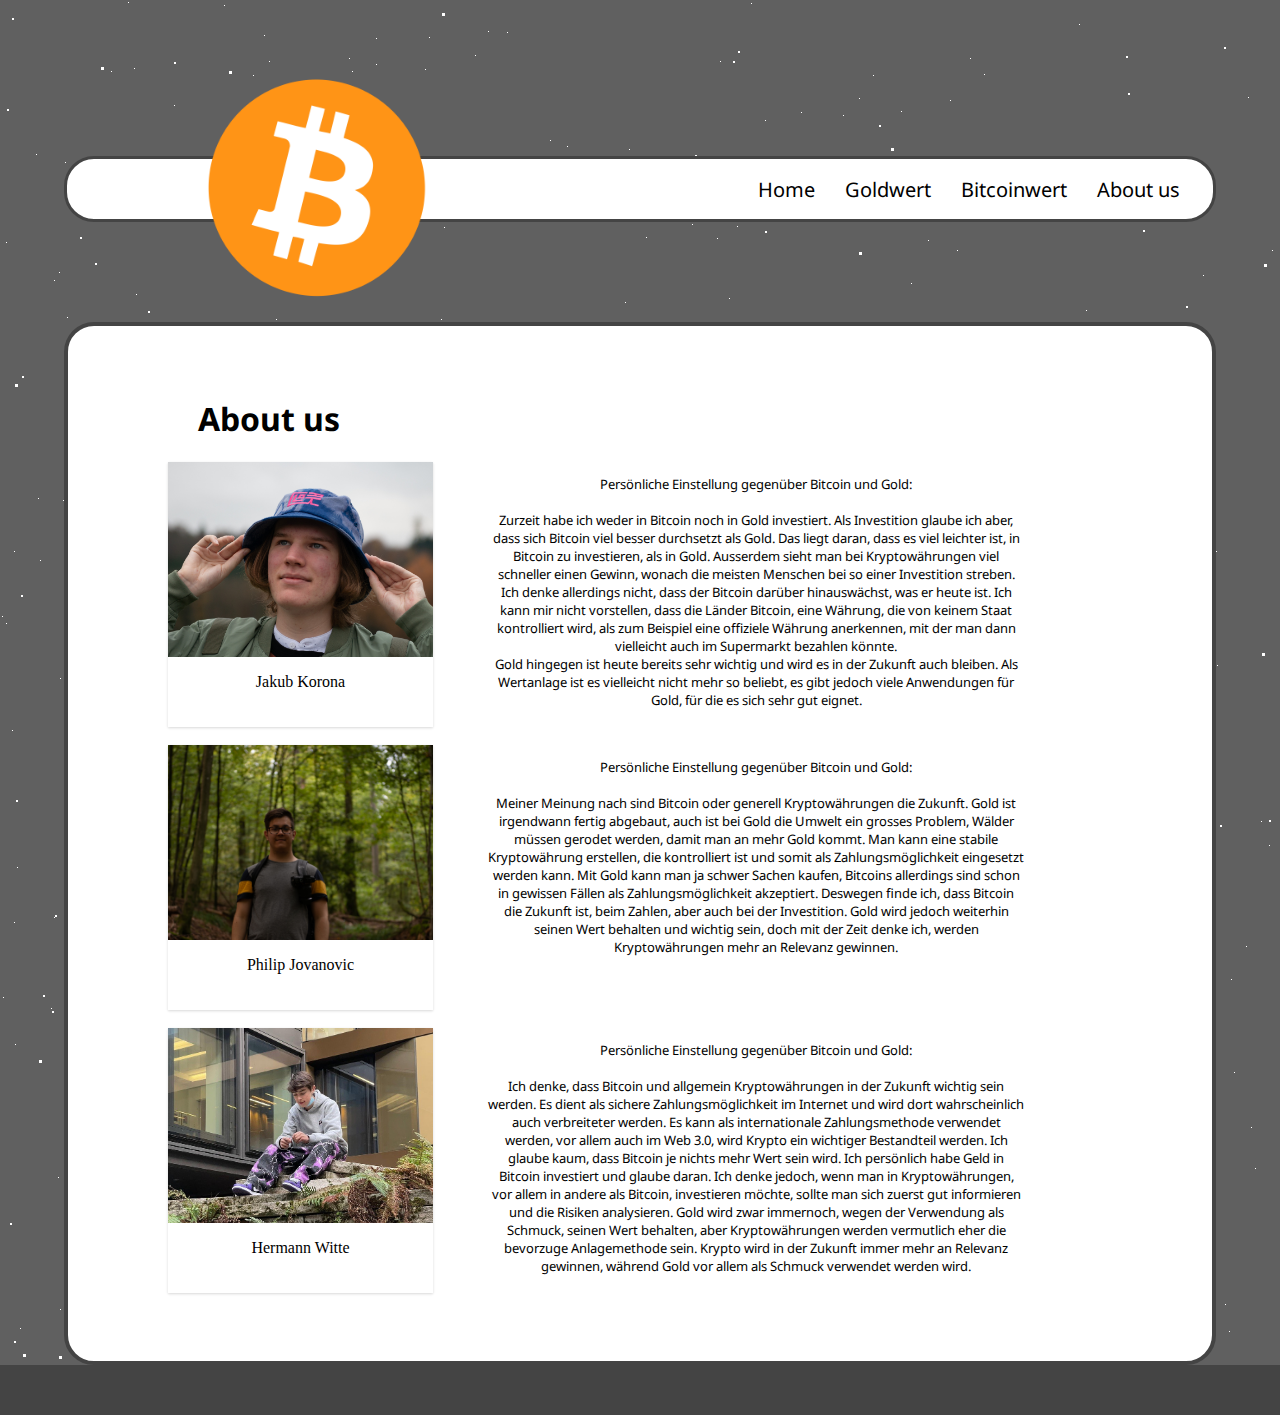
==== about_us.html @ fa0900b7 "added personal opinion (Jakub)" ====
<!DOCTYPE html>
<html lang="en">
  <head>
    <meta charset="UTF-8" />
    <meta name="viewport" content="width=device-width, initial-scale=1.0" />
    <link rel="stylesheet" href="main.css" />
    <link
      rel="stylesheet"
      href="https://fonts.googleapis.com/css?family=Noto+Sans"
    />
    <title>About us - BTC vs. GOLD</title>
    <link rel="icon" type="image/x-icon" href="img/icon.png" />
  </head>

  <body>
    <div id="stars"></div>
    <div id="stars2"></div>
    <div id="stars3"></div>
    <div id="margin">
      <header>
        <a href="index.html"
          ><img
            class="logo"
            src="img/Bitcoin-Logo.png"
            alt="logo"
            height="225"
            width="400"
        /></a>
        <nav>
          <ul>
            <a href="index.html">
              <li class="navButton">Home</li>
            </a>
            <a href="goldwert.html">
              <li class="navButton">Goldwert</li>
            </a>
            <a href="bitcoinwert.html">
              <li class="navButton">Bitcoinwert</li>
            </a>
            <a href="about_us.html">
              <li class="navButton">About us</li>
            </a>
          </ul>
        </nav>
      </header>
      <main>
        <h1>About us</h1>
        <div class="container">
          <div class="person">
            <img src="img/jakub.jpg" />
            <div class="person_text">
              <br /><strong>Jakub Korona</strong><br />ksh - I2a<br /><br /><img
                src="img/instagram.png"
              />&emsp;<a
                class="link"
                href="https://www.instagram.com/j4k.vb/"
                target="”_blank”"
                >j4k.vb</a
              >
            </div>
            <div class="desc"><p>Jakub Korona</p></div>
          </div>
          <div class="opinion">
            <p>
              Persönliche Einstellung gegenüber Bitcoin und Gold:<br /><br />
              Zurzeit habe ich weder in Bitcoin noch in Gold investiert. Als
              Investition glaube ich aber, dass sich Bitcoin viel besser
              durchsetzt als Gold. Das liegt daran, dass es viel leichter ist,
              in Bitcoin zu investieren, als in Gold. Ausserdem sieht man bei
              Kryptowährungen viel schneller einen Gewinn, wonach die meisten
              Menschen bei so einer Investition streben. Ich denke allerdings
              nicht, dass der Bitcoin darüber hinauswächst, was er heute ist.
              Ich kann mir nicht vorstellen, dass die Länder Bitcoin, eine
              Währung, die von keinem Staat kontrolliert wird, als zum Beispiel
              eine offiziele Währung anerkennen, mit der man dann vielleicht
              auch im Supermarkt bezahlen könnte.<br />
              Gold hingegen ist heute bereits sehr wichtig und wird es in der
              Zukunft auch bleiben. Als Wertanlage ist es vielleicht nicht mehr
              so beliebt, es gibt jedoch viele Anwendungen für Gold, für die es
              sich sehr gut eignet.
            </p>
          </div>
        </div>
        <br />

        <div class="container">
          <div class="person">
            <img src="img/philip.jpg" />
            <div class="person_text">
              <br /><strong>Philip Jovanovic</strong><br />ksh - I2a<br /><br /><img
                src="img/instagram.png"
              />&emsp;<a
                class="link"
                href="https://www.instagram.com/photography_zhn/"
                target="”_blank”"
                >photography_zhn</a
              >
            </div>
            <div class="desc"><p>Philip Jovanovic</p></div>
          </div>
          <div class="opinion">
            <p>
              Persönliche Einstellung gegenüber Bitcoin und Gold:<br /><br />
              Meiner Meinung nach sind Bitcoin oder generell Kryptowährungen die
              Zukunft. Gold ist irgendwann fertig abgebaut, auch ist bei Gold
              die Umwelt ein grosses Problem, Wälder müssen gerodet werden,
              damit man an mehr Gold kommt. Man kann eine stabile Kryptowährung
              erstellen, die kontrolliert ist und somit als Zahlungsmöglichkeit
              eingesetzt werden kann. Mit Gold kann man ja schwer Sachen kaufen,
              Bitcoins allerdings sind schon in gewissen Fällen als
              Zahlungsmöglichkeit akzeptiert. Deswegen finde ich, dass Bitcoin
              die Zukunft ist, beim Zahlen, aber auch bei der Investition. Gold
              wird jedoch weiterhin seinen Wert behalten und wichtig sein, doch
              mit der Zeit denke ich, werden Kryptowährungen mehr an Relevanz
              gewinnen.
            </p>
          </div>
        </div>
        <br />

        <div class="container">
          <div class="person">
            <img src="img/hermann.jpg" />
            <div class="person_text">
              <br /><strong>Hermann Witte</strong><br />ksh - I2a<br /><br /><img
                src="img/instagram.png"
              />&emsp;<a
                class="link"
                href="https://www.instagram.com/hermy._zh/"
                target="”_blank”"
                >hermy._zh</a
              >
            </div>
            <div class="desc"><p>Hermann Witte</p></div>
          </div>
          <div class="opinion">
            <p>
              Persönliche Einstellung gegenüber Bitcoin und Gold:<br /><br />
              Ich denke, dass Bitcoin und allgemein Kryptowährungen in der
              Zukunft wichtig sein werden. Es dient als sichere
              Zahlungsmöglichkeit im Internet und wird dort wahrscheinlich auch
              verbreiteter werden. Es kann als internationale Zahlungsmethode
              verwendet werden, vor allem auch im Web 3.0, wird Krypto ein
              wichtiger Bestandteil werden. Ich glaube kaum, dass Bitcoin je
              nichts mehr Wert sein wird. Ich persönlich habe Geld in Bitcoin
              investiert und glaube daran. Ich denke jedoch, wenn man in
              Kryptowährungen, vor allem in andere als Bitcoin, investieren
              möchte, sollte man sich zuerst gut informieren und die Risiken
              analysieren. Gold wird zwar immernoch, wegen der Verwendung als
              Schmuck, seinen Wert behalten, aber Kryptowährungen werden
              vermutlich eher die bevorzuge Anlagemethode sein. Krypto wird in
              der Zukunft immer mehr an Relevanz gewinnen, während Gold vor
              allem als Schmuck verwendet werden wird.
            </p>
          </div>
        </div>
        <br />
      </main>
    </div>
    <footer></footer>
  </body>
</html>
---- main.css ----
body {
  background-color: #606060;
  background-size: 200% 200%;
  margin: 0%;
}

#margin {
  margin: 0% 5%;
}

header {
  display: flex;
  background-color: white;
  height: 60px;
  align-items: center;
  margin-top: 150px;
  margin-bottom: 100px;
  padding-left: 50px;
  padding-right: 20px;
  justify-content: space-between;
  border: 3px solid #444444;
  border-radius: 30px;
}

nav ul {
  list-style: none;
}

.navButton {
  display: inline-block;
  border: 1px solid white;
  padding: 7px;
  font-family: Noto Sans, sans-serif;
  color:black;
  font-size: 20px;
  margin: 0 5px;
  transition: 300ms;
  border-radius: 30px;
}

.navButton:hover {
  box-shadow: 0 4px 8px 0 rgba(0, 0, 0, 0.2), 0 6px 20px 0 rgba(0, 0, 0, 0.19);
}

a {
  text-decoration: none;
}

.menu:hover {
  color: blueviolet;
  text-decoration: underline;
}

.redirection:hover {
  text-decoration: underline;
}

a:visited {
  color: rgb(0, 0, 0);
  text-decoration: none;
}

li {
  display: list-item;
  border: 1px solid white;
  font-family: Noto Sans, sans-serif;
  font-size: 20px;
}

main {
  background-color: white;
  border: 4px solid #444444;
  padding-top: 50px;
  padding-bottom: 50px;
  padding-left: 100px;
  padding-right: 200px;
  border-radius: 30px;
  
}

#myBtn {
  display: none;
  position: fixed;
  bottom: 20px;
  right: 120px;
  z-index: 99;
  border: 2px solid #e8e8e8;
  outline: none;
  background-color: white;
  color: black;
  cursor: pointer;
  padding: 15px;
  border-radius: 30px;
  font-size: 20px;
  transition: 300ms;
  box-shadow: rgba(0, 0, 0, 0.5) 0px 3px 8px;
  width: 100px;
  font-family: Noto Sans, sans-serif;
}

#myBtn:hover {
  box-shadow: 0 4px 8px 0 rgba(0, 0, 0, 0.8), 0 6px 20px 0 rgba(0, 0, 0, 0.19);
}

h1 {
  font-family: Noto Sans, sans-serif;
  margin-left: 30px;
}

.contents ul {
  list-style: none;
}

.contents {
  border: 1px solid black;
  width: 310px;
  margin: 50px 0px 100px 0px;
}

.title {
  font-size: 60px;
  font-family: Noto Sans, sans-serif;
}

.paragraph {
  font-size: 15px;
  font-family: Noto Sans, sans-serif;
  margin-bottom: 100px;
}

footer {
  padding-top: 25px;
  padding-bottom: 25px;
  background-color: #444444;
  width: 100%;
}

.bild{
  height:80%;
  width:80%;
}

.container {
  width: 850px;
  height: 265px;
}

.person {
  display: flex;
  width: 265px;
  height: 265px;
  align-items: center;
  justify-content: left;
  position: relative;
  box-shadow: rgba(0, 0, 0, 0.1) 0px 1px 3px 0px,
    rgba(0, 0, 0, 0.06) 0px 1px 2px 0px;
  float: left;
}

.desc {
  box-sizing: border-box;
  width: 265px;
  height: 70px;
  bottom: 0;
  position: absolute;
  background-color: rgb(255, 255, 255);
  text-align: center;
  visibility: none;
  opacity: 1;
  transition: opacity 0s;
}

.person img {
  width: 265px;
  height: 265px;
}

.person_text {
  box-sizing: border-box;
  width: 265px;
  height: 265px;
  padding: 10px;
  position: absolute;
  text-align: center;
  background-color: rgb(255, 255, 255);
  visibility: none;
  opacity: 0;
  transition: opacity 0.3s;
}

.person_text img {
  position: relative;
  top: 3.5px;
  height: 16px;
  width: 16px;
}

.person:hover .person_text {
  visibility: visible;
  opacity: 1;
}

.person:hover .desc {
  visibility: none;
  opacity: 0;
}

.opinion {
  text-align: center;
  position: absolute;
  margin-left: 25%;
  margin-right: 20%;
  font-family: Noto Sans, sans-serif;
  font-size: small;
}

.textWithPhoto {
  display: flex;
  align-items: left;
  justify-content: center;
}

#stars {
  z-index: -1;
  position: relative;
  width: 1px;
  height: 1px;
  background: transparent;
  box-shadow: 1650px 210px #fff, 810px 1519px #fff, 335px 1404px #fff,
    1229px 1331px #fff, 629px 149px #fff, 1937px 641px #fff, 533px 694px #fff,
    751px 3px #fff, 1111px 719px #fff, 724px 963px #fff, 76px 534px #fff,
    563px 997px #fff, 1778px 810px #fff, 779px 579px #fff, 1269px 845px #fff,
    1389px 1965px #fff, 1383px 1061px #fff, 1412px 408px #fff,
    1843px 1901px #fff, 302px 221px #fff, 1138px 863px #fff, 1938px 1134px #fff,
    1358px 1984px #fff, 1336px 1929px #fff, 136px 294px #fff, 1796px 569px #fff,
    376px 38px #fff, 349px 58px #fff, 1781px 1711px #fff, 969px 720px #fff,
    20px 1328px #fff, 455px 592px #fff, 1004px 748px #fff, 1008px 845px #fff,
    1671px 1428px #fff, 645px 1319px #fff, 1298px 366px #fff, 1772px 1194px #fff,
    1334px 1133px #fff, 1956px 283px #fff, 135px 1904px #fff, 1026px 1379px #fff,
    167px 1619px #fff, 356px 1764px #fff, 1783px 238px #fff, 162px 1839px #fff,
    1026px 1999px #fff, 222px 908px #fff, 840px 1659px #fff, 1557px 324px #fff,
    861px 203px #fff, 24px 1741px #fff, 1876px 664px #fff, 1479px 52px #fff,
    54px 280px #fff, 248px 1511px #fff, 1852px 1146px #fff, 4px 1799px #fff,
    206px 945px #fff, 743px 1170px #fff, 1253px 1757px #fff, 1421px 218px #fff,
    286px 1886px #fff, 1283px 1372px #fff, 1814px 303px #fff, 918px 942px #fff,
    1493px 65px #fff, 935px 819px #fff, 1426px 1684px #fff, 950px 100px #fff,
    787px 737px #fff, 276px 319px #fff, 1981px 1835px #fff, 468px 1382px #fff,
    1930px 589px #fff, 1482px 1313px #fff, 995px 562px #fff, 880px 1168px #fff,
    1772px 638px #fff, 559px 1261px #fff, 1853px 478px #fff, 707px 474px #fff,
    131px 1039px #fff, 60px 1309px #fff, 1540px 1315px #fff, 360px 964px #fff,
    682px 788px #fff, 52px 1585px #fff, 1333px 680px #fff, 1418px 1754px #fff,
    656px 563px #fff, 376px 64px #fff, 692px 1112px #fff, 896px 842px #fff,
    954px 966px #fff, 1913px 854px #fff, 304px 1459px #fff, 1900px 535px #fff,
    876px 635px #fff, 1347px 996px #fff, 568px 423px #fff, 1979px 1579px #fff,
    1503px 1899px #fff, 1941px 1064px #fff, 1045px 191px #fff,
    1950px 1314px #fff, 261px 178px #fff, 398px 1436px #fff, 819px 1762px #fff,
    1505px 737px #fff, 195px 432px #fff, 1640px 1292px #fff, 1016px 616px #fff,
    467px 717px #fff, 836px 1211px #fff, 462px 500px #fff, 14px 922px #fff,
    1810px 183px #fff, 567px 146px #fff, 280px 1552px #fff, 1564px 1475px #fff,
    19px 1662px #fff, 365px 1914px #fff, 661px 773px #fff, 210px 1384px #fff,
    751px 1866px #fff, 1555px 1904px #fff, 949px 826px #fff, 1471px 957px #fff,
    234px 1640px #fff, 344px 1737px #fff, 426px 1726px #fff, 1306px 1840px #fff,
    1626px 1835px #fff, 1214px 192px #fff, 1015px 1948px #fff, 849px 1917px #fff,
    1738px 1689px #fff, 58px 1177px #fff, 1342px 1064px #fff, 56px 1954px #fff,
    618px 1095px #fff, 1630px 1792px #fff, 17px 867px #fff, 566px 1172px #fff,
    1465px 1794px #fff, 936px 190px #fff, 861px 1609px #fff, 1644px 626px #fff,
    1574px 130px #fff, 1153px 1827px #fff, 1497px 1685px #fff, 187px 1907px #fff,
    834px 436px #fff, 1932px 309px #fff, 1585px 1011px #fff, 153px 761px #fff,
    475px 55px #fff, 1606px 834px #fff, 1398px 1073px #fff, 724px 717px #fff,
    71px 1252px #fff, 479px 1126px #fff, 1480px 1938px #fff, 949px 975px #fff,
    1973px 74px #fff, 1584px 730px #fff, 111px 71px #fff, 1880px 1060px #fff,
    1973px 1773px #fff, 123px 1073px #fff, 1751px 446px #fff, 37px 1977px #fff,
    1967px 82px #fff, 341px 1024px #fff, 1455px 217px #fff, 583px 211px #fff,
    113px 1550px #fff, 1879px 1225px #fff, 7px 1761px #fff, 1979px 1249px #fff,
    934px 1333px #fff, 273px 634px #fff, 950px 450px #fff, 1904px 235px #fff,
    1826px 231px #fff, 873px 75px #fff, 992px 454px #fff, 296px 1710px #fff,
    256px 409px #fff, 612px 466px #fff, 807px 1003px #fff, 976px 1276px #fff,
    1807px 414px #fff, 1578px 1612px #fff, 1868px 1017px #fff, 263px 612px #fff,
    1246px 946px #fff, 1655px 1800px #fff, 1239px 1802px #fff,
    1909px 1451px #fff, 193px 1393px #fff, 1307px 410px #fff, 989px 636px #fff,
    352px 71px #fff, 1231px 979px #fff, 1187px 1138px #fff, 829px 839px #fff,
    726px 1178px #fff, 560px 451px #fff, 1941px 713px #fff, 1445px 1939px #fff,
    809px 846px #fff, 895px 1493px #fff, 255px 524px #fff, 133px 1236px #fff,
    1716px 938px #fff, 395px 1647px #fff, 542px 1042px #fff, 1577px 412px #fff,
    354px 274px #fff, 429px 37px #fff, 1085px 821px #fff, 622px 1187px #fff,
    1255px 1168px #fff, 1049px 1423px #fff, 643px 1226px #fff, 1089px 707px #fff,
    984px 74px #fff, 1765px 1190px #fff, 1572px 1667px #fff, 801px 112px #fff,
    434px 787px #fff, 1379px 229px #fff, 1185px 1923px #fff, 288px 1759px #fff,
    747px 910px #fff, 1785px 463px #fff, 1633px 1572px #fff, 1738px 1812px #fff,
    1351px 1515px #fff, 1216px 551px #fff, 244px 1785px #fff, 584px 1331px #fff,
    1755px 42px #fff, 1620px 1045px #fff, 1261px 821px #fff, 1347px 1502px #fff,
    587px 1027px #fff, 1028px 892px #fff, 1109px 210px #fff, 1740px 1874px #fff,
    1384px 1927px #fff, 1364px 412px #fff, 994px 1759px #fff, 6px 623px #fff,
    1026px 1097px #fff, 1772px 1566px #fff, 1248px 97px #fff, 6px 242px #fff,
    444px 981px #fff, 280px 687px #fff, 1404px 1441px #fff, 595px 1056px #fff,
    1006px 595px #fff, 409px 909px #fff, 642px 1711px #fff, 1011px 779px #fff,
    325px 1530px #fff, 771px 1157px #fff, 1390px 1865px #fff, 1876px 1275px #fff,
    420px 489px #fff, 1381px 1712px #fff, 376px 1261px #fff, 351px 1127px #fff,
    1591px 1952px #fff, 34px 1746px #fff, 887px 1804px #fff, 114px 928px #fff,
    1272px 250px #fff, 1087px 380px #fff, 285px 149px #fff, 1880px 1638px #fff,
    1376px 1699px #fff, 1228px 1761px #fff, 796px 1054px #fff, 1650px 82px #fff,
    625px 726px #fff, 1045px 1432px #fff, 775px 1715px #fff, 70px 1177px #fff,
    1196px 1644px #fff, 583px 676px #fff, 368px 96px #fff, 1422px 1273px #fff,
    341px 1827px #fff, 567px 955px #fff, 680px 1598px #fff, 1950px 784px #fff,
    189px 1332px #fff, 209px 715px #fff, 717px 238px #fff, 414px 772px #fff,
    214px 1622px #fff, 199px 620px #fff, 223px 1243px #fff, 1726px 780px #fff,
    147px 1240px #fff, 768px 1455px #fff, 3px 997px #fff, 1086px 310px #fff,
    1284px 975px #fff, 556px 688px #fff, 1574px 466px #fff, 1234px 1072px #fff,
    843px 115px #fff, 402px 330px #fff, 36px 154px #fff, 1096px 379px #fff,
    444px 227px #fff, 1316px 1056px #fff, 1727px 902px #fff, 1939px 1281px #fff,
    546px 1223px #fff, 1991px 1502px #fff, 75px 1552px #fff, 441px 319px #fff,
    1539px 734px #fff, 836px 1008px #fff, 391px 811px #fff, 1803px 1477px #fff,
    1471px 121px #fff, 134px 68px #fff, 146px 815px #fff, 1992px 993px #fff,
    1590px 1651px #fff, 299px 775px #fff, 545px 984px #fff, 425px 69px #fff,
    269px 61px #fff, 779px 182px #fff, 831px 671px #fff, 1823px 571px #fff,
    1795px 265px #fff, 816px 1100px #fff, 847px 357px #fff, 1112px 592px #fff,
    221px 1828px #fff, 1038px 1869px #fff, 846px 1973px #fff, 15px 1044px #fff,
    1905px 242px #fff, 737px 226px #fff, 1936px 564px #fff, 452px 1406px #fff,
    1875px 488px #fff, 1435px 1223px #fff, 692px 224px #fff, 73px 180px #fff,
    40px 560px #fff, 285px 870px #fff, 1358px 530px #fff, 817px 1058px #fff,
    910px 792px #fff, 1928px 416px #fff, 700px 435px #fff, 1884px 1733px #fff,
    1714px 430px #fff, 1515px 1941px #fff, 950px 938px #fff, 1374px 218px #fff,
    59px 1941px #fff, 1266px 1689px #fff, 572px 927px #fff, 1454px 1143px #fff,
    507px 32px #fff, 1104px 395px #fff, 1574px 1023px #fff, 941px 1916px #fff,
    265px 655px #fff, 646px 237px #fff, 720px 61px #fff, 881px 749px #fff,
    1740px 521px #fff, 344px 198px #fff, 1316px 1494px #fff, 1350px 1582px #fff,
    1517px 1761px #fff, 911px 283px #fff, 1615px 569px #fff, 1554px 827px #fff,
    506px 1644px #fff, 729px 298px #fff, 393px 1093px #fff, 511px 1387px #fff,
    1679px 805px #fff, 1690px 1368px #fff, 1084px 403px #fff, 59px 272px #fff,
    342px 1268px #fff, 1045px 1079px #fff, 144px 1113px #fff, 1734px 1391px #fff,
    1003px 1198px #fff, 1382px 1766px #fff, 553px 1973px #fff,
    1666px 1358px #fff, 1836px 1959px #fff, 1430px 630px #fff, 79px 192px #fff,
    615px 1266px #fff, 1910px 1332px #fff, 1307px 1645px #fff, 250px 188px #fff,
    51px 1986px #fff, 1581px 1481px #fff, 576px 1752px #fff, 901px 111px #fff,
    1550px 1521px #fff, 1165px 801px #fff, 1607px 668px #fff, 1750px 995px #fff,
    126px 435px #fff, 467px 186px #fff, 923px 1331px #fff, 386px 1816px #fff,
    1813px 265px #fff, 625px 302px #fff, 1079px 179px #fff, 1827px 1305px #fff,
    859px 98px #fff, 1217px 665px #fff, 774px 497px #fff, 821px 1168px #fff,
    1806px 1972px #fff, 1208px 1180px #fff, 272px 1817px #fff, 632px 373px #fff,
    1477px 383px #fff, 732px 1806px #fff, 957px 250px #fff, 765px 120px #fff,
    1805px 1541px #fff, 550px 140px #fff, 424px 516px #fff, 746px 1886px #fff,
    183px 1374px #fff, 1032px 1670px #fff, 1225px 1304px #fff, 945px 1614px #fff,
    1746px 17px #fff, 121px 1492px #fff, 1925px 727px #fff, 500px 1700px #fff,
    917px 1835px #fff, 1767px 469px #fff, 1917px 1504px #fff, 889px 529px #fff,
    1915px 503px #fff, 288px 569px #fff, 1977px 1607px #fff, 1865px 637px #fff,
    581px 1438px #fff, 67px 317px #fff, 1485px 192px #fff, 117px 1908px #fff,
    1973px 1785px #fff, 1042px 1579px #fff, 1797px 1450px #fff,
    1424px 1989px #fff, 885px 456px #fff, 500px 1876px #fff, 571px 1096px #fff,
    313px 1523px #fff, 182px 1042px #fff, 546px 492px #fff, 1711px 1681px #fff,
    1791px 1401px #fff, 949px 1469px #fff, 1958px 262px #fff, 1862px 1221px #fff,
    65px 162px #fff, 1430px 243px #fff, 297px 1414px #fff, 1053px 627px #fff,
    144px 1556px #fff, 1447px 1730px #fff, 1312px 847px #fff, 1498px 322px #fff,
    1203px 275px #fff, 2px 616px #fff, 680px 1476px #fff, 1654px 1933px #fff,
    1515px 1061px #fff, 1404px 1032px #fff, 1666px 1636px #fff, 643px 922px #fff,
    1290px 1985px #fff, 1027px 884px #fff, 1091px 408px #fff, 780px 664px #fff,
    295px 1013px #fff, 1356px 1125px #fff, 731px 1278px #fff, 250px 1901px #fff,
    1011px 1179px #fff, 655px 1220px #fff, 1461px 1618px #fff, 479px 1774px #fff,
    1057px 991px #fff, 14px 551px #fff, 1585px 1433px #fff, 603px 176px #fff,
    130px 1893px #fff, 108px 1503px #fff, 326px 1986px #fff, 1036px 844px #fff,
    1915px 531px #fff, 1802px 634px #fff, 223px 233px #fff, 1776px 917px #fff,
    1720px 1911px #fff, 1318px 148px #fff, 356px 1246px #fff, 552px 1298px #fff,
    1924px 889px #fff, 907px 1190px #fff, 276px 996px #fff, 1049px 745px #fff,
    641px 940px #fff, 551px 1122px #fff, 208px 1393px #fff, 1415px 712px #fff,
    1174px 1611px #fff, 1514px 1332px #fff, 488px 31px #fff, 710px 608px #fff,
    582px 791px #fff, 273px 1858px #fff, 1449px 314px #fff, 1698px 1625px #fff,
    172px 1683px #fff, 1693px 986px #fff, 852px 1406px #fff, 332px 186px #fff,
    1864px 39px #fff, 418px 610px #fff, 1576px 466px #fff, 1759px 1938px #fff,
    1613px 1820px #fff, 918px 1726px #fff, 216px 1238px #fff, 1554px 99px #fff,
    568px 351px #fff, 1057px 1934px #fff, 264px 35px #fff, 336px 1273px #fff,
    1760px 738px #fff, 38px 498px #fff, 620px 1935px #fff, 1683px 328px #fff,
    1284px 126px #fff, 574px 1166px #fff, 1370px 124px #fff, 560px 759px #fff,
    1579px 274px #fff, 93px 931px #fff, 609px 432px #fff, 304px 1024px #fff,
    822px 890px #fff, 970px 58px #fff, 857px 1349px #fff, 576px 1703px #fff,
    51px 1008px #fff, 382px 427px #fff, 1732px 718px #fff, 998px 339px #fff,
    203px 1991px #fff, 866px 446px #fff, 1447px 1838px #fff, 799px 412px #fff,
    1293px 496px #fff, 1473px 1286px #fff, 382px 1386px #fff, 1808px 1248px #fff,
    1071px 1319px #fff, 1213px 1233px #fff, 633px 394px #fff, 671px 1916px #fff,
    874px 1291px #fff, 1812px 1042px #fff, 1751px 789px #fff, 567px 472px #fff,
    178px 1638px #fff, 1350px 415px #fff, 1554px 353px #fff, 174px 105px #fff,
    1406px 1844px #fff, 153px 1210px #fff, 192px 475px #fff, 1409px 1190px #fff,
    63px 500px #fff, 708px 438px #fff, 629px 507px #fff, 1362px 1553px #fff,
    1625px 1642px #fff, 1513px 580px #fff, 1529px 1116px #fff, 236px 1861px #fff,
    1006px 1412px #fff, 784px 968px #fff, 12px 730px #fff, 1999px 210px #fff,
    149px 1748px #fff, 1016px 1529px #fff, 1406px 1619px #fff,
    1491px 1146px #fff, 1283px 312px #fff, 1438px 955px #fff, 483px 1105px #fff,
    1669px 215px #fff, 256px 562px #fff, 1388px 214px #fff, 1772px 1451px #fff,
    1550px 1242px #fff, 54px 917px #fff, 224px 5px #fff, 840px 1007px #fff,
    1744px 435px #fff, 1099px 821px #fff, 1064px 746px #fff, 713px 1343px #fff,
    1079px 24px #fff, 1097px 837px #fff, 480px 667px #fff, 1555px 796px #fff,
    1943px 1813px #fff, 197px 905px #fff, 1190px 856px #fff, 60px 678px #fff,
    1938px 981px #fff, 591px 772px #fff, 1028px 1366px #fff, 66px 643px #fff,
    128px 2px #fff, 1671px 732px #fff, 788px 1896px #fff, 1682px 1223px #fff,
    1978px 735px #fff, 928px 240px #fff, 1251px 1127px #fff, 1585px 110px #fff,
    293px 383px #fff, 234px 1688px #fff, 496px 185px #fff, 1593px 1362px #fff,
    1514px 610px #fff, 253px 75px #fff, 1046px 1881px #fff, 220px 1275px #fff,
    1450px 1623px #fff, 950px 1463px #fff, 1596px 611px #fff, 1761px 1478px #fff,
    618px 1309px #fff, 1463px 610px #fff, 650px 510px #fff, 1404px 1366px #fff,
    597px 1653px #fff, 1820px 405px #fff, 701px 1196px #fff, 918px 1902px #fff,
    1034px 1660px #fff, 1510px 502px #fff, 767px 836px #fff, 387px 958px #fff,
    633px 1755px #fff, 1787px 1519px #fff, 99px 1457px #fff, 173px 1441px #fff,
    1378px 1927px #fff, 1559px 584px #fff, 641px 1102px #fff, 1408px 606px #fff,
    964px 1160px #fff, 176px 180px #fff, 782px 1462px #fff, 1467px 1092px #fff,
    97px 558px #fff, 436px 1412px #fff, 1297px 1884px #fff, 747px 1111px #fff,
    922px 1940px #fff, 347px 955px #fff, 210px 1517px #fff, 1784px 627px #fff,
    861px 599px #fff, 1925px 1941px #fff, 1569px 314px #fff;
  animation: animStar 50s linear infinite;
}
#stars:after {
  z-index: -1;
  position: relative;
  content: " ";
  top: 2000px;
  width: 1px;
  height: 1px;
  background: transparent;
  box-shadow: 1650px 210px #fff, 810px 1519px #fff, 335px 1404px #fff,
    1229px 1331px #fff, 629px 149px #fff, 1937px 641px #fff, 533px 694px #fff,
    751px 3px #fff, 1111px 719px #fff, 724px 963px #fff, 76px 534px #fff,
    563px 997px #fff, 1778px 810px #fff, 779px 579px #fff, 1269px 845px #fff,
    1389px 1965px #fff, 1383px 1061px #fff, 1412px 408px #fff,
    1843px 1901px #fff, 302px 221px #fff, 1138px 863px #fff, 1938px 1134px #fff,
    1358px 1984px #fff, 1336px 1929px #fff, 136px 294px #fff, 1796px 569px #fff,
    376px 38px #fff, 349px 58px #fff, 1781px 1711px #fff, 969px 720px #fff,
    20px 1328px #fff, 455px 592px #fff, 1004px 748px #fff, 1008px 845px #fff,
    1671px 1428px #fff, 645px 1319px #fff, 1298px 366px #fff, 1772px 1194px #fff,
    1334px 1133px #fff, 1956px 283px #fff, 135px 1904px #fff, 1026px 1379px #fff,
    167px 1619px #fff, 356px 1764px #fff, 1783px 238px #fff, 162px 1839px #fff,
    1026px 1999px #fff, 222px 908px #fff, 840px 1659px #fff, 1557px 324px #fff,
    861px 203px #fff, 24px 1741px #fff, 1876px 664px #fff, 1479px 52px #fff,
    54px 280px #fff, 248px 1511px #fff, 1852px 1146px #fff, 4px 1799px #fff,
    206px 945px #fff, 743px 1170px #fff, 1253px 1757px #fff, 1421px 218px #fff,
    286px 1886px #fff, 1283px 1372px #fff, 1814px 303px #fff, 918px 942px #fff,
    1493px 65px #fff, 935px 819px #fff, 1426px 1684px #fff, 950px 100px #fff,
    787px 737px #fff, 276px 319px #fff, 1981px 1835px #fff, 468px 1382px #fff,
    1930px 589px #fff, 1482px 1313px #fff, 995px 562px #fff, 880px 1168px #fff,
    1772px 638px #fff, 559px 1261px #fff, 1853px 478px #fff, 707px 474px #fff,
    131px 1039px #fff, 60px 1309px #fff, 1540px 1315px #fff, 360px 964px #fff,
    682px 788px #fff, 52px 1585px #fff, 1333px 680px #fff, 1418px 1754px #fff,
    656px 563px #fff, 376px 64px #fff, 692px 1112px #fff, 896px 842px #fff,
    954px 966px #fff, 1913px 854px #fff, 304px 1459px #fff, 1900px 535px #fff,
    876px 635px #fff, 1347px 996px #fff, 568px 423px #fff, 1979px 1579px #fff,
    1503px 1899px #fff, 1941px 1064px #fff, 1045px 191px #fff,
    1950px 1314px #fff, 261px 178px #fff, 398px 1436px #fff, 819px 1762px #fff,
    1505px 737px #fff, 195px 432px #fff, 1640px 1292px #fff, 1016px 616px #fff,
    467px 717px #fff, 836px 1211px #fff, 462px 500px #fff, 14px 922px #fff,
    1810px 183px #fff, 567px 146px #fff, 280px 1552px #fff, 1564px 1475px #fff,
    19px 1662px #fff, 365px 1914px #fff, 661px 773px #fff, 210px 1384px #fff,
    751px 1866px #fff, 1555px 1904px #fff, 949px 826px #fff, 1471px 957px #fff,
    234px 1640px #fff, 344px 1737px #fff, 426px 1726px #fff, 1306px 1840px #fff,
    1626px 1835px #fff, 1214px 192px #fff, 1015px 1948px #fff, 849px 1917px #fff,
    1738px 1689px #fff, 58px 1177px #fff, 1342px 1064px #fff, 56px 1954px #fff,
    618px 1095px #fff, 1630px 1792px #fff, 17px 867px #fff, 566px 1172px #fff,
    1465px 1794px #fff, 936px 190px #fff, 861px 1609px #fff, 1644px 626px #fff,
    1574px 130px #fff, 1153px 1827px #fff, 1497px 1685px #fff, 187px 1907px #fff,
    834px 436px #fff, 1932px 309px #fff, 1585px 1011px #fff, 153px 761px #fff,
    475px 55px #fff, 1606px 834px #fff, 1398px 1073px #fff, 724px 717px #fff,
    71px 1252px #fff, 479px 1126px #fff, 1480px 1938px #fff, 949px 975px #fff,
    1973px 74px #fff, 1584px 730px #fff, 111px 71px #fff, 1880px 1060px #fff,
    1973px 1773px #fff, 123px 1073px #fff, 1751px 446px #fff, 37px 1977px #fff,
    1967px 82px #fff, 341px 1024px #fff, 1455px 217px #fff, 583px 211px #fff,
    113px 1550px #fff, 1879px 1225px #fff, 7px 1761px #fff, 1979px 1249px #fff,
    934px 1333px #fff, 273px 634px #fff, 950px 450px #fff, 1904px 235px #fff,
    1826px 231px #fff, 873px 75px #fff, 992px 454px #fff, 296px 1710px #fff,
    256px 409px #fff, 612px 466px #fff, 807px 1003px #fff, 976px 1276px #fff,
    1807px 414px #fff, 1578px 1612px #fff, 1868px 1017px #fff, 263px 612px #fff,
    1246px 946px #fff, 1655px 1800px #fff, 1239px 1802px #fff,
    1909px 1451px #fff, 193px 1393px #fff, 1307px 410px #fff, 989px 636px #fff,
    352px 71px #fff, 1231px 979px #fff, 1187px 1138px #fff, 829px 839px #fff,
    726px 1178px #fff, 560px 451px #fff, 1941px 713px #fff, 1445px 1939px #fff,
    809px 846px #fff, 895px 1493px #fff, 255px 524px #fff, 133px 1236px #fff,
    1716px 938px #fff, 395px 1647px #fff, 542px 1042px #fff, 1577px 412px #fff,
    354px 274px #fff, 429px 37px #fff, 1085px 821px #fff, 622px 1187px #fff,
    1255px 1168px #fff, 1049px 1423px #fff, 643px 1226px #fff, 1089px 707px #fff,
    984px 74px #fff, 1765px 1190px #fff, 1572px 1667px #fff, 801px 112px #fff,
    434px 787px #fff, 1379px 229px #fff, 1185px 1923px #fff, 288px 1759px #fff,
    747px 910px #fff, 1785px 463px #fff, 1633px 1572px #fff, 1738px 1812px #fff,
    1351px 1515px #fff, 1216px 551px #fff, 244px 1785px #fff, 584px 1331px #fff,
    1755px 42px #fff, 1620px 1045px #fff, 1261px 821px #fff, 1347px 1502px #fff,
    587px 1027px #fff, 1028px 892px #fff, 1109px 210px #fff, 1740px 1874px #fff,
    1384px 1927px #fff, 1364px 412px #fff, 994px 1759px #fff, 6px 623px #fff,
    1026px 1097px #fff, 1772px 1566px #fff, 1248px 97px #fff, 6px 242px #fff,
    444px 981px #fff, 280px 687px #fff, 1404px 1441px #fff, 595px 1056px #fff,
    1006px 595px #fff, 409px 909px #fff, 642px 1711px #fff, 1011px 779px #fff,
    325px 1530px #fff, 771px 1157px #fff, 1390px 1865px #fff, 1876px 1275px #fff,
    420px 489px #fff, 1381px 1712px #fff, 376px 1261px #fff, 351px 1127px #fff,
    1591px 1952px #fff, 34px 1746px #fff, 887px 1804px #fff, 114px 928px #fff,
    1272px 250px #fff, 1087px 380px #fff, 285px 149px #fff, 1880px 1638px #fff,
    1376px 1699px #fff, 1228px 1761px #fff, 796px 1054px #fff, 1650px 82px #fff,
    625px 726px #fff, 1045px 1432px #fff, 775px 1715px #fff, 70px 1177px #fff,
    1196px 1644px #fff, 583px 676px #fff, 368px 96px #fff, 1422px 1273px #fff,
    341px 1827px #fff, 567px 955px #fff, 680px 1598px #fff, 1950px 784px #fff,
    189px 1332px #fff, 209px 715px #fff, 717px 238px #fff, 414px 772px #fff,
    214px 1622px #fff, 199px 620px #fff, 223px 1243px #fff, 1726px 780px #fff,
    147px 1240px #fff, 768px 1455px #fff, 3px 997px #fff, 1086px 310px #fff,
    1284px 975px #fff, 556px 688px #fff, 1574px 466px #fff, 1234px 1072px #fff,
    843px 115px #fff, 402px 330px #fff, 36px 154px #fff, 1096px 379px #fff,
    444px 227px #fff, 1316px 1056px #fff, 1727px 902px #fff, 1939px 1281px #fff,
    546px 1223px #fff, 1991px 1502px #fff, 75px 1552px #fff, 441px 319px #fff,
    1539px 734px #fff, 836px 1008px #fff, 391px 811px #fff, 1803px 1477px #fff,
    1471px 121px #fff, 134px 68px #fff, 146px 815px #fff, 1992px 993px #fff,
    1590px 1651px #fff, 299px 775px #fff, 545px 984px #fff, 425px 69px #fff,
    269px 61px #fff, 779px 182px #fff, 831px 671px #fff, 1823px 571px #fff,
    1795px 265px #fff, 816px 1100px #fff, 847px 357px #fff, 1112px 592px #fff,
    221px 1828px #fff, 1038px 1869px #fff, 846px 1973px #fff, 15px 1044px #fff,
    1905px 242px #fff, 737px 226px #fff, 1936px 564px #fff, 452px 1406px #fff,
    1875px 488px #fff, 1435px 1223px #fff, 692px 224px #fff, 73px 180px #fff,
    40px 560px #fff, 285px 870px #fff, 1358px 530px #fff, 817px 1058px #fff,
    910px 792px #fff, 1928px 416px #fff, 700px 435px #fff, 1884px 1733px #fff,
    1714px 430px #fff, 1515px 1941px #fff, 950px 938px #fff, 1374px 218px #fff,
    59px 1941px #fff, 1266px 1689px #fff, 572px 927px #fff, 1454px 1143px #fff,
    507px 32px #fff, 1104px 395px #fff, 1574px 1023px #fff, 941px 1916px #fff,
    265px 655px #fff, 646px 237px #fff, 720px 61px #fff, 881px 749px #fff,
    1740px 521px #fff, 344px 198px #fff, 1316px 1494px #fff, 1350px 1582px #fff,
    1517px 1761px #fff, 911px 283px #fff, 1615px 569px #fff, 1554px 827px #fff,
    506px 1644px #fff, 729px 298px #fff, 393px 1093px #fff, 511px 1387px #fff,
    1679px 805px #fff, 1690px 1368px #fff, 1084px 403px #fff, 59px 272px #fff,
    342px 1268px #fff, 1045px 1079px #fff, 144px 1113px #fff, 1734px 1391px #fff,
    1003px 1198px #fff, 1382px 1766px #fff, 553px 1973px #fff,
    1666px 1358px #fff, 1836px 1959px #fff, 1430px 630px #fff, 79px 192px #fff,
    615px 1266px #fff, 1910px 1332px #fff, 1307px 1645px #fff, 250px 188px #fff,
    51px 1986px #fff, 1581px 1481px #fff, 576px 1752px #fff, 901px 111px #fff,
    1550px 1521px #fff, 1165px 801px #fff, 1607px 668px #fff, 1750px 995px #fff,
    126px 435px #fff, 467px 186px #fff, 923px 1331px #fff, 386px 1816px #fff,
    1813px 265px #fff, 625px 302px #fff, 1079px 179px #fff, 1827px 1305px #fff,
    859px 98px #fff, 1217px 665px #fff, 774px 497px #fff, 821px 1168px #fff,
    1806px 1972px #fff, 1208px 1180px #fff, 272px 1817px #fff, 632px 373px #fff,
    1477px 383px #fff, 732px 1806px #fff, 957px 250px #fff, 765px 120px #fff,
    1805px 1541px #fff, 550px 140px #fff, 424px 516px #fff, 746px 1886px #fff,
    183px 1374px #fff, 1032px 1670px #fff, 1225px 1304px #fff, 945px 1614px #fff,
    1746px 17px #fff, 121px 1492px #fff, 1925px 727px #fff, 500px 1700px #fff,
    917px 1835px #fff, 1767px 469px #fff, 1917px 1504px #fff, 889px 529px #fff,
    1915px 503px #fff, 288px 569px #fff, 1977px 1607px #fff, 1865px 637px #fff,
    581px 1438px #fff, 67px 317px #fff, 1485px 192px #fff, 117px 1908px #fff,
    1973px 1785px #fff, 1042px 1579px #fff, 1797px 1450px #fff,
    1424px 1989px #fff, 885px 456px #fff, 500px 1876px #fff, 571px 1096px #fff,
    313px 1523px #fff, 182px 1042px #fff, 546px 492px #fff, 1711px 1681px #fff,
    1791px 1401px #fff, 949px 1469px #fff, 1958px 262px #fff, 1862px 1221px #fff,
    65px 162px #fff, 1430px 243px #fff, 297px 1414px #fff, 1053px 627px #fff,
    144px 1556px #fff, 1447px 1730px #fff, 1312px 847px #fff, 1498px 322px #fff,
    1203px 275px #fff, 2px 616px #fff, 680px 1476px #fff, 1654px 1933px #fff,
    1515px 1061px #fff, 1404px 1032px #fff, 1666px 1636px #fff, 643px 922px #fff,
    1290px 1985px #fff, 1027px 884px #fff, 1091px 408px #fff, 780px 664px #fff,
    295px 1013px #fff, 1356px 1125px #fff, 731px 1278px #fff, 250px 1901px #fff,
    1011px 1179px #fff, 655px 1220px #fff, 1461px 1618px #fff, 479px 1774px #fff,
    1057px 991px #fff, 14px 551px #fff, 1585px 1433px #fff, 603px 176px #fff,
    130px 1893px #fff, 108px 1503px #fff, 326px 1986px #fff, 1036px 844px #fff,
    1915px 531px #fff, 1802px 634px #fff, 223px 233px #fff, 1776px 917px #fff,
    1720px 1911px #fff, 1318px 148px #fff, 356px 1246px #fff, 552px 1298px #fff,
    1924px 889px #fff, 907px 1190px #fff, 276px 996px #fff, 1049px 745px #fff,
    641px 940px #fff, 551px 1122px #fff, 208px 1393px #fff, 1415px 712px #fff,
    1174px 1611px #fff, 1514px 1332px #fff, 488px 31px #fff, 710px 608px #fff,
    582px 791px #fff, 273px 1858px #fff, 1449px 314px #fff, 1698px 1625px #fff,
    172px 1683px #fff, 1693px 986px #fff, 852px 1406px #fff, 332px 186px #fff,
    1864px 39px #fff, 418px 610px #fff, 1576px 466px #fff, 1759px 1938px #fff,
    1613px 1820px #fff, 918px 1726px #fff, 216px 1238px #fff, 1554px 99px #fff,
    568px 351px #fff, 1057px 1934px #fff, 264px 35px #fff, 336px 1273px #fff,
    1760px 738px #fff, 38px 498px #fff, 620px 1935px #fff, 1683px 328px #fff,
    1284px 126px #fff, 574px 1166px #fff, 1370px 124px #fff, 560px 759px #fff,
    1579px 274px #fff, 93px 931px #fff, 609px 432px #fff, 304px 1024px #fff,
    822px 890px #fff, 970px 58px #fff, 857px 1349px #fff, 576px 1703px #fff,
    51px 1008px #fff, 382px 427px #fff, 1732px 718px #fff, 998px 339px #fff,
    203px 1991px #fff, 866px 446px #fff, 1447px 1838px #fff, 799px 412px #fff,
    1293px 496px #fff, 1473px 1286px #fff, 382px 1386px #fff, 1808px 1248px #fff,
    1071px 1319px #fff, 1213px 1233px #fff, 633px 394px #fff, 671px 1916px #fff,
    874px 1291px #fff, 1812px 1042px #fff, 1751px 789px #fff, 567px 472px #fff,
    178px 1638px #fff, 1350px 415px #fff, 1554px 353px #fff, 174px 105px #fff,
    1406px 1844px #fff, 153px 1210px #fff, 192px 475px #fff, 1409px 1190px #fff,
    63px 500px #fff, 708px 438px #fff, 629px 507px #fff, 1362px 1553px #fff,
    1625px 1642px #fff, 1513px 580px #fff, 1529px 1116px #fff, 236px 1861px #fff,
    1006px 1412px #fff, 784px 968px #fff, 12px 730px #fff, 1999px 210px #fff,
    149px 1748px #fff, 1016px 1529px #fff, 1406px 1619px #fff,
    1491px 1146px #fff, 1283px 312px #fff, 1438px 955px #fff, 483px 1105px #fff,
    1669px 215px #fff, 256px 562px #fff, 1388px 214px #fff, 1772px 1451px #fff,
    1550px 1242px #fff, 54px 917px #fff, 224px 5px #fff, 840px 1007px #fff,
    1744px 435px #fff, 1099px 821px #fff, 1064px 746px #fff, 713px 1343px #fff,
    1079px 24px #fff, 1097px 837px #fff, 480px 667px #fff, 1555px 796px #fff,
    1943px 1813px #fff, 197px 905px #fff, 1190px 856px #fff, 60px 678px #fff,
    1938px 981px #fff, 591px 772px #fff, 1028px 1366px #fff, 66px 643px #fff,
    128px 2px #fff, 1671px 732px #fff, 788px 1896px #fff, 1682px 1223px #fff,
    1978px 735px #fff, 928px 240px #fff, 1251px 1127px #fff, 1585px 110px #fff,
    293px 383px #fff, 234px 1688px #fff, 496px 185px #fff, 1593px 1362px #fff,
    1514px 610px #fff, 253px 75px #fff, 1046px 1881px #fff, 220px 1275px #fff,
    1450px 1623px #fff, 950px 1463px #fff, 1596px 611px #fff, 1761px 1478px #fff,
    618px 1309px #fff, 1463px 610px #fff, 650px 510px #fff, 1404px 1366px #fff,
    597px 1653px #fff, 1820px 405px #fff, 701px 1196px #fff, 918px 1902px #fff,
    1034px 1660px #fff, 1510px 502px #fff, 767px 836px #fff, 387px 958px #fff,
    633px 1755px #fff, 1787px 1519px #fff, 99px 1457px #fff, 173px 1441px #fff,
    1378px 1927px #fff, 1559px 584px #fff, 641px 1102px #fff, 1408px 606px #fff,
    964px 1160px #fff, 176px 180px #fff, 782px 1462px #fff, 1467px 1092px #fff,
    97px 558px #fff, 436px 1412px #fff, 1297px 1884px #fff, 747px 1111px #fff,
    922px 1940px #fff, 347px 955px #fff, 210px 1517px #fff, 1784px 627px #fff,
    861px 599px #fff, 1925px 1941px #fff, 1569px 314px #fff;
}

#stars2 {
  z-index: -1;
  position: relative;
  width: 2px;
  height: 2px;
  background: transparent;
  box-shadow: 1114px 1885px #fff, 76px 1951px #fff, 1388px 1890px #fff,
    622px 399px #fff, 595px 1456px #fff, 695px 154px #fff, 848px 742px #fff,
    1953px 1922px #fff, 1134px 754px #fff, 618px 1903px #fff, 293px 1954px #fff,
    561px 1547px #fff, 1373px 1426px #fff, 700px 1945px #fff, 141px 1358px #fff,
    1609px 395px #fff, 360px 437px #fff, 1150px 1433px #fff, 1683px 196px #fff,
    1770px 1484px #fff, 1347px 1222px #fff, 1767px 562px #fff, 148px 310px #fff,
    52px 1010px #fff, 569px 1000px #fff, 1707px 1377px #fff, 1546px 763px #fff,
    122px 1677px #fff, 1839px 557px #fff, 43px 994px #fff, 1436px 26px #fff,
    314px 744px #fff, 965px 1580px #fff, 1893px 110px #fff, 738px 50px #fff,
    1574px 1406px #fff, 1018px 955px #fff, 1320px 1628px #fff,
    1287px 1706px #fff, 1178px 183px #fff, 709px 1242px #fff, 1444px 1863px #fff,
    1822px 145px #fff, 1157px 1940px #fff, 940px 767px #fff, 553px 1811px #fff,
    666px 1431px #fff, 1001px 1288px #fff, 1060px 1732px #fff, 1207px 400px #fff,
    695px 1038px #fff, 1601px 314px #fff, 924px 1550px #fff, 374px 996px #fff,
    1172px 1839px #fff, 1816px 199px #fff, 681px 1869px #fff, 1929px 1848px #fff,
    10px 1222px #fff, 1150px 767px #fff, 240px 1782px #fff, 656px 997px #fff,
    1299px 1981px #fff, 706px 1500px #fff, 1287px 1965px #fff,
    1761px 1038px #fff, 786px 970px #fff, 1906px 1341px #fff, 1570px 471px #fff,
    873px 1831px #fff, 95px 262px #fff, 791px 202px #fff, 12px 17px #fff,
    1143px 229px #fff, 1318px 1315px #fff, 1803px 1906px #fff, 1126px 55px #fff,
    606px 825px #fff, 1984px 1708px #fff, 1858px 1022px #fff, 1658px 1700px #fff,
    1685px 475px #fff, 1090px 926px #fff, 383px 1494px #fff, 1487px 429px #fff,
    852px 373px #fff, 174px 61px #fff, 1117px 1819px #fff, 55px 914px #fff,
    742px 1039px #fff, 1063px 1172px #fff, 1680px 578px #fff, 537px 1727px #fff,
    228px 583px #fff, 364px 874px #fff, 1752px 1694px #fff, 14px 1340px #fff,
    1133px 1276px #fff, 165px 1838px #fff, 256px 1021px #fff, 1950px 1115px #fff,
    1351px 1320px #fff, 1902px 1661px #fff, 1667px 156px #fff, 1186px 305px #fff,
    1570px 26px #fff, 135px 623px #fff, 22px 375px #fff, 1304px 1000px #fff,
    1224px 46px #fff, 1220px 824px #fff, 1697px 52px #fff, 80px 236px #fff,
    511px 693px #fff, 504px 871px #fff, 1493px 296px #fff, 879px 124px #fff,
    1964px 969px #fff, 952px 870px #fff, 1847px 1351px #fff, 811px 1155px #fff,
    821px 483px #fff, 692px 531px #fff, 286px 1553px #fff, 1194px 372px #fff,
    1599px 1353px #fff, 560px 845px #fff, 1895px 1415px #fff, 1510px 1492px #fff,
    1269px 819px #fff, 75px 1390px #fff, 1967px 869px #fff, 765px 230px #fff,
    1951px 1114px #fff, 21px 594px #fff, 365px 1050px #fff, 1755px 1466px #fff,
    597px 1119px #fff, 1613px 1893px #fff, 1626px 1258px #fff, 1326px 812px #fff,
    1966px 1994px #fff, 824px 1505px #fff, 1984px 1582px #fff, 741px 798px #fff,
    521px 1751px #fff, 1128px 92px #fff, 1890px 81px #fff, 685px 1907px #fff,
    1744px 1728px #fff, 1605px 1231px #fff, 1358px 1488px #fff,
    224px 1596px #fff, 1991px 537px #fff, 1863px 1536px #fff, 1420px 802px #fff,
    223px 1162px #fff, 1394px 989px #fff, 987px 1436px #fff, 1486px 1599px #fff,
    198px 1283px #fff, 510px 692px #fff, 1080px 1315px #fff, 7px 108px #fff,
    733px 60px #fff, 697px 1608px #fff, 1477px 1333px #fff, 500px 1163px #fff,
    1664px 182px #fff, 1669px 189px #fff, 543px 1738px #fff, 1075px 1631px #fff,
    1476px 1118px #fff, 1903px 1193px #fff, 1152px 643px #fff, 487px 1961px #fff,
    1396px 1792px #fff, 693px 158px #fff, 1165px 854px #fff, 1542px 1877px #fff,
    1732px 944px #fff, 981px 942px #fff, 1555px 293px #fff, 431px 688px #fff,
    1181px 1451px #fff, 482px 1450px #fff, 942px 1761px #fff, 825px 1645px #fff,
    267px 1478px #fff, 1929px 1345px #fff, 1831px 719px #fff, 910px 1347px #fff,
    16px 799px #fff, 795px 1312px #fff, 1809px 1113px #fff, 1633px 1430px #fff,
    1590px 690px #fff, 1708px 979px #fff, 1660px 652px #fff, 1640px 631px #fff;
  animation: animStar 100s linear infinite;
}
#stars2:after {
  content: " ";
  z-index: -1;
  position: relative;
  top: 2000px;
  width: 2px;
  height: 2px;
  background: transparent;
  box-shadow: 1114px 1885px #fff, 76px 1951px #fff, 1388px 1890px #fff,
    622px 399px #fff, 595px 1456px #fff, 695px 154px #fff, 848px 742px #fff,
    1953px 1922px #fff, 1134px 754px #fff, 618px 1903px #fff, 293px 1954px #fff,
    561px 1547px #fff, 1373px 1426px #fff, 700px 1945px #fff, 141px 1358px #fff,
    1609px 395px #fff, 360px 437px #fff, 1150px 1433px #fff, 1683px 196px #fff,
    1770px 1484px #fff, 1347px 1222px #fff, 1767px 562px #fff, 148px 310px #fff,
    52px 1010px #fff, 569px 1000px #fff, 1707px 1377px #fff, 1546px 763px #fff,
    122px 1677px #fff, 1839px 557px #fff, 43px 994px #fff, 1436px 26px #fff,
    314px 744px #fff, 965px 1580px #fff, 1893px 110px #fff, 738px 50px #fff,
    1574px 1406px #fff, 1018px 955px #fff, 1320px 1628px #fff,
    1287px 1706px #fff, 1178px 183px #fff, 709px 1242px #fff, 1444px 1863px #fff,
    1822px 145px #fff, 1157px 1940px #fff, 940px 767px #fff, 553px 1811px #fff,
    666px 1431px #fff, 1001px 1288px #fff, 1060px 1732px #fff, 1207px 400px #fff,
    695px 1038px #fff, 1601px 314px #fff, 924px 1550px #fff, 374px 996px #fff,
    1172px 1839px #fff, 1816px 199px #fff, 681px 1869px #fff, 1929px 1848px #fff,
    10px 1222px #fff, 1150px 767px #fff, 240px 1782px #fff, 656px 997px #fff,
    1299px 1981px #fff, 706px 1500px #fff, 1287px 1965px #fff,
    1761px 1038px #fff, 786px 970px #fff, 1906px 1341px #fff, 1570px 471px #fff,
    873px 1831px #fff, 95px 262px #fff, 791px 202px #fff, 12px 17px #fff,
    1143px 229px #fff, 1318px 1315px #fff, 1803px 1906px #fff, 1126px 55px #fff,
    606px 825px #fff, 1984px 1708px #fff, 1858px 1022px #fff, 1658px 1700px #fff,
    1685px 475px #fff, 1090px 926px #fff, 383px 1494px #fff, 1487px 429px #fff,
    852px 373px #fff, 174px 61px #fff, 1117px 1819px #fff, 55px 914px #fff,
    742px 1039px #fff, 1063px 1172px #fff, 1680px 578px #fff, 537px 1727px #fff,
    228px 583px #fff, 364px 874px #fff, 1752px 1694px #fff, 14px 1340px #fff,
    1133px 1276px #fff, 165px 1838px #fff, 256px 1021px #fff, 1950px 1115px #fff,
    1351px 1320px #fff, 1902px 1661px #fff, 1667px 156px #fff, 1186px 305px #fff,
    1570px 26px #fff, 135px 623px #fff, 22px 375px #fff, 1304px 1000px #fff,
    1224px 46px #fff, 1220px 824px #fff, 1697px 52px #fff, 80px 236px #fff,
    511px 693px #fff, 504px 871px #fff, 1493px 296px #fff, 879px 124px #fff,
    1964px 969px #fff, 952px 870px #fff, 1847px 1351px #fff, 811px 1155px #fff,
    821px 483px #fff, 692px 531px #fff, 286px 1553px #fff, 1194px 372px #fff,
    1599px 1353px #fff, 560px 845px #fff, 1895px 1415px #fff, 1510px 1492px #fff,
    1269px 819px #fff, 75px 1390px #fff, 1967px 869px #fff, 765px 230px #fff,
    1951px 1114px #fff, 21px 594px #fff, 365px 1050px #fff, 1755px 1466px #fff,
    597px 1119px #fff, 1613px 1893px #fff, 1626px 1258px #fff, 1326px 812px #fff,
    1966px 1994px #fff, 824px 1505px #fff, 1984px 1582px #fff, 741px 798px #fff,
    521px 1751px #fff, 1128px 92px #fff, 1890px 81px #fff, 685px 1907px #fff,
    1744px 1728px #fff, 1605px 1231px #fff, 1358px 1488px #fff,
    224px 1596px #fff, 1991px 537px #fff, 1863px 1536px #fff, 1420px 802px #fff,
    223px 1162px #fff, 1394px 989px #fff, 987px 1436px #fff, 1486px 1599px #fff,
    198px 1283px #fff, 510px 692px #fff, 1080px 1315px #fff, 7px 108px #fff,
    733px 60px #fff, 697px 1608px #fff, 1477px 1333px #fff, 500px 1163px #fff,
    1664px 182px #fff, 1669px 189px #fff, 543px 1738px #fff, 1075px 1631px #fff,
    1476px 1118px #fff, 1903px 1193px #fff, 1152px 643px #fff, 487px 1961px #fff,
    1396px 1792px #fff, 693px 158px #fff, 1165px 854px #fff, 1542px 1877px #fff,
    1732px 944px #fff, 981px 942px #fff, 1555px 293px #fff, 431px 688px #fff,
    1181px 1451px #fff, 482px 1450px #fff, 942px 1761px #fff, 825px 1645px #fff,
    267px 1478px #fff, 1929px 1345px #fff, 1831px 719px #fff, 910px 1347px #fff,
    16px 799px #fff, 795px 1312px #fff, 1809px 1113px #fff, 1633px 1430px #fff,
    1590px 690px #fff, 1708px 979px #fff, 1660px 652px #fff, 1640px 631px #fff;
}

#stars3 {
  z-index: -1;
  position: relative;
  width: 3px;
  height: 3px;
  background: transparent;
  box-shadow: 1308px 430px #fff, 256px 179px #fff, 800px 1823px #fff,
    15px 381px #fff, 1531px 655px #fff, 1120px 1301px #fff, 1799px 1186px #fff,
    1262px 650px #fff, 773px 1141px #fff, 396px 190px #fff, 1573px 47px #fff,
    221px 984px #fff, 937px 1088px #fff, 1213px 1250px #fff, 1733px 1414px #fff,
    1046px 1055px #fff, 852px 922px #fff, 1901px 115px #fff, 671px 1923px #fff,
    1509px 646px #fff, 298px 1711px #fff, 1921px 815px #fff, 1585px 1898px #fff,
    367px 1286px #fff, 528px 1611px #fff, 1287px 1207px #fff, 859px 249px #fff,
    1151px 492px #fff, 1847px 283px #fff, 1611px 574px #fff, 101px 64px #fff,
    224px 1718px #fff, 1206px 1421px #fff, 1586px 760px #fff, 1479px 1195px #fff,
    492px 1175px #fff, 1655px 1153px #fff, 1703px 483px #fff, 956px 1579px #fff,
    1108px 1463px #fff, 517px 1836px #fff, 920px 532px #fff, 826px 827px #fff,
    1864px 570px #fff, 796px 1323px #fff, 1556px 1149px #fff, 1875px 1993px #fff,
    529px 688px #fff, 764px 1600px #fff, 1763px 966px #fff, 1282px 1415px #fff,
    1410px 1159px #fff, 1785px 38px #fff, 1953px 1777px #fff, 1937px 1622px #fff,
    1371px 299px #fff, 1809px 672px #fff, 602px 1370px #fff, 818px 1313px #fff,
    229px 68px #fff, 442px 10px #fff, 80px 490px #fff, 947px 1592px #fff,
    1205px 1932px #fff, 1613px 47px #fff, 286px 1016px #fff, 993px 1269px #fff,
    1706px 256px #fff, 730px 1842px #fff, 1520px 349px #fff, 1897px 18px #fff,
    1654px 1935px #fff, 240px 408px #fff, 23px 1351px #fff, 1754px 1198px #fff,
    398px 993px #fff, 1652px 900px #fff, 1980px 438px #fff, 1264px 261px #fff,
    898px 1399px #fff, 1648px 1525px #fff, 891px 145px #fff, 34px 1468px #fff,
    1145px 1279px #fff, 1925px 751px #fff, 871px 848px #fff, 513px 1861px #fff,
    717px 1824px #fff, 1649px 1154px #fff, 994px 847px #fff, 435px 706px #fff,
    424px 1426px #fff, 653px 679px #fff, 684px 1666px #fff, 39px 1057px #fff,
    59px 1353px #fff, 947px 1723px #fff, 153px 1071px #fff, 615px 451px #fff,
    1995px 143px #fff;
  animation: animStar 150s linear infinite;
}
#stars3:after {
  content: " ";
  z-index: -1;
  position: relative;
  top: 2000px;
  width: 3px;
  height: 3px;
  background: transparent;
  box-shadow: 1308px 430px #fff, 256px 179px #fff, 800px 1823px #fff,
    15px 381px #fff, 1531px 655px #fff, 1120px 1301px #fff, 1799px 1186px #fff,
    1262px 650px #fff, 773px 1141px #fff, 396px 190px #fff, 1573px 47px #fff,
    221px 984px #fff, 937px 1088px #fff, 1213px 1250px #fff, 1733px 1414px #fff,
    1046px 1055px #fff, 852px 922px #fff, 1901px 115px #fff, 671px 1923px #fff,
    1509px 646px #fff, 298px 1711px #fff, 1921px 815px #fff, 1585px 1898px #fff,
    367px 1286px #fff, 528px 1611px #fff, 1287px 1207px #fff, 859px 249px #fff,
    1151px 492px #fff, 1847px 283px #fff, 1611px 574px #fff, 101px 64px #fff,
    224px 1718px #fff, 1206px 1421px #fff, 1586px 760px #fff, 1479px 1195px #fff,
    492px 1175px #fff, 1655px 1153px #fff, 1703px 483px #fff, 956px 1579px #fff,
    1108px 1463px #fff, 517px 1836px #fff, 920px 532px #fff, 826px 827px #fff,
    1864px 570px #fff, 796px 1323px #fff, 1556px 1149px #fff, 1875px 1993px #fff,
    529px 688px #fff, 764px 1600px #fff, 1763px 966px #fff, 1282px 1415px #fff,
    1410px 1159px #fff, 1785px 38px #fff, 1953px 1777px #fff, 1937px 1622px #fff,
    1371px 299px #fff, 1809px 672px #fff, 602px 1370px #fff, 818px 1313px #fff,
    229px 68px #fff, 442px 10px #fff, 80px 490px #fff, 947px 1592px #fff,
    1205px 1932px #fff, 1613px 47px #fff, 286px 1016px #fff, 993px 1269px #fff,
    1706px 256px #fff, 730px 1842px #fff, 1520px 349px #fff, 1897px 18px #fff,
    1654px 1935px #fff, 240px 408px #fff, 23px 1351px #fff, 1754px 1198px #fff,
    398px 993px #fff, 1652px 900px #fff, 1980px 438px #fff, 1264px 261px #fff,
    898px 1399px #fff, 1648px 1525px #fff, 891px 145px #fff, 34px 1468px #fff,
    1145px 1279px #fff, 1925px 751px #fff, 871px 848px #fff, 513px 1861px #fff,
    717px 1824px #fff, 1649px 1154px #fff, 994px 847px #fff, 435px 706px #fff,
    424px 1426px #fff, 653px 679px #fff, 684px 1666px #fff, 39px 1057px #fff,
    59px 1353px #fff, 947px 1723px #fff, 153px 1071px #fff, 615px 451px #fff,
    1995px 143px #fff;
}

@keyframes animStar {
  from {
    transform: translateY(0px);
  }
  to {
    transform: translateY(-2000px);
  }
}

@media only screen and (max-width: 600px) {
  header {
    display: flex;
    background-color: white;
    height: 30px;
    align-items: left;
    margin-top: 20px;
    margin-bottom: 20px;
    padding-left: 20px;
    padding-right: 10px;
    justify-content: space-between;
    border: 3px solid #444444;
    border-radius: 30px;
  }

  nav ul {
    list-style: none;
  }

  .navButton {
    display: inline-block;
    border: 1px solid white;
    padding: 7px;
    font-family: Noto Sans, sans-serif;
    font-size: 10px;
    margin: 0 5px;
    transition: 300ms;
    border-radius: 30px;
  }

  .link:hover {
    color: rgb(97, 97, 247);
    text-decoration: underline;
  }

  .logo {
    width: 100px;
    height: 56.25px;
  }

  .navButton:hover {
    box-shadow: 0 4px 8px 0 rgba(0, 0, 0, 0.2), 0 6px 20px 0 rgba(0, 0, 0, 0.19);
    border: none;
  }

  a:link {
    color: black;
    text-decoration: none;
  }

  a:visited {
    color: black;
    text-decoration: none;
  }

  li {
    display: list-item;
    border: 1px solid white;
    font-family: Noto Sans, sans-serif;
    font-size: 10px;
  }

  main {
    background-color: white;
    border: 4px solid #444444;
    padding-top: 10px;
    padding-bottom: 10px;
    padding-left: 10px;
    padding-right: 5px;
    border-radius: 30px;
  }

  h1 {
    font-family: Noto Sans, sans-serif;
    margin-left: 30px;
  }

  .contents ul {
    list-style: none;
  }

  .contents {
    border: 1px solid black;
    width: 200px;
    margin: 50px 0px 100px 0px;
  }

  .title {
    font-size: 30px;
    font-family: Noto Sans, sans-serif;
  }

  .paragraph {
    font-size: 10px;
    font-family: Noto Sans, sans-serif;
    margin-bottom: 100px;
  }

  footer {
    padding-top: 25px;
    padding-bottom: 25px;
    background-color: #444444;
    width: 100%;
  }

  .container {
    width: 850px;
    height: 500px;
  }

  .person {
    display: flex;
    width: 128px;
    height: 128px;
    align-items: center;
    justify-content: left;
    box-shadow: rgba(0, 0, 0, 0.1) 0px 1px 3px 0px,
      rgba(0, 0, 0, 0.06) 0px 1px 2px 0px;
    float: left;
    position: absolute;
    margin-left: 20%;
  }

  .desc {
    box-sizing: border-box;
    width: 128px;
    height: 40px;
    bottom: 0;
    position: absolute;
    background-color: rgb(255, 255, 255);
    text-align: center;
    visibility: none;
    opacity: 1;
    transition: opacity 0s;
    font-family: Noto Sans, sans-serif;
    font-size: xx-small;
  }

  .person img {
    width: 128px;
    height: 128px;
  }

  .person_text {
    box-sizing: border-box;
    width: 128px;
    height: 128px;
    padding: 10px;
    font-size: xx-small;
    position: absolute;
    text-align: center;
    background-color: rgb(255, 255, 255);
    visibility: none;
    opacity: 0;
    transition: opacity 0.3s;
  }

  .person_text img {
    position: relative;
    top: 3.5px;
    height: 16px;
    width: 16px;
  }

  .person:hover .person_text {
    visibility: visible;
    opacity: 1;
  }

  .person:hover .desc {
    visibility: none;
    opacity: 0;
  }

  .opinion {
    text-align: center;
    position: absolute;
    margin-top: 50%;
    margin-left: 10%;
    margin-right: 20%;
    font-family: Noto Sans, sans-serif;
    font-size: xx-small;
    
  }
  
  .textWithPhoto {
    display: flex;
    align-items: left;
    justify-content: center;
  }

  #myBtn {
    display: none;
    position: fixed;
    bottom: 20px;
    right: 20px;
    z-index: 99;
    border: 2px solid #e8e8e8;
    outline: none;
    background-color: white;
    color: black;
    cursor: pointer;
    padding: 15px;
    border-radius: 30px;
    font-size: 20px;
    transition: 300ms;
    width: 60px;
    font-size: 15px;
    font-family: Noto Sans, sans-serif;
  }

  .bild{
    height:40%;
    width:100%;
  }
}
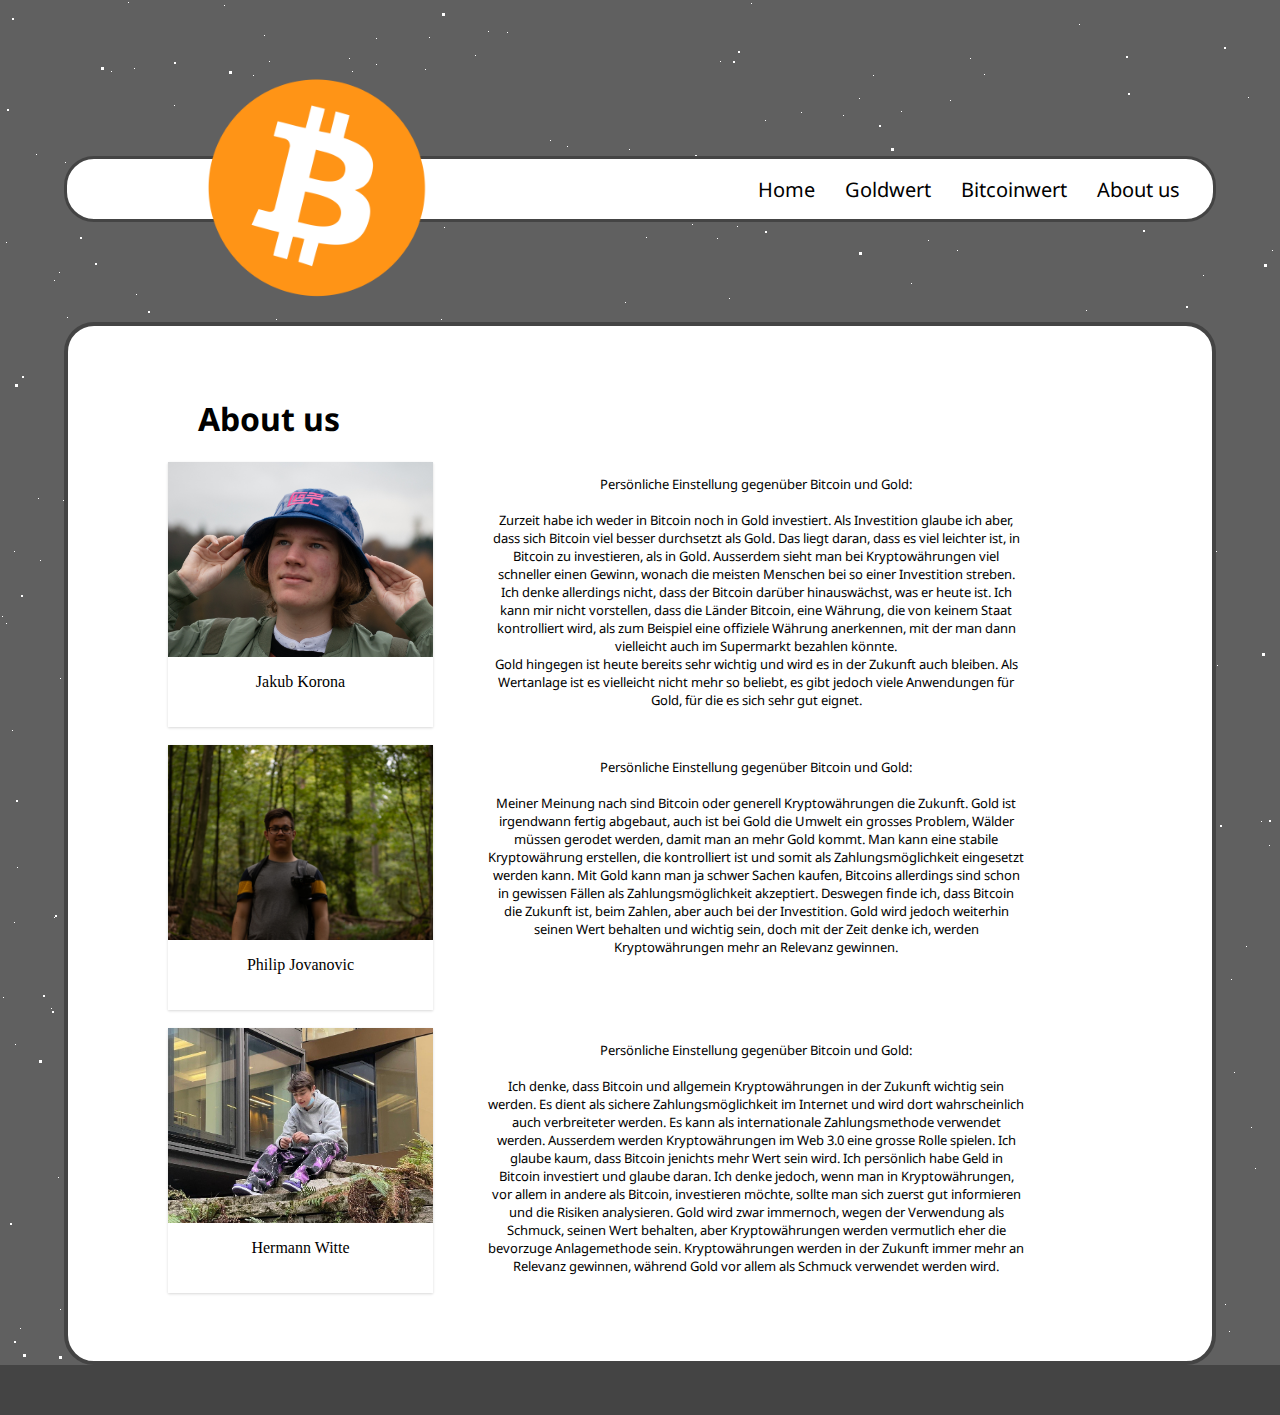
==== commit 5b5d6f7d: "Rechtschreibung" ====
--- a/about_us.html
+++ b/about_us.html
@@ -140,15 +140,14 @@
               Zukunft wichtig sein werden. Es dient als sichere
               Zahlungsmöglichkeit im Internet und wird dort wahrscheinlich auch
               verbreiteter werden. Es kann als internationale Zahlungsmethode
-              verwendet werden, vor allem auch im Web 3.0, wird Krypto ein
-              wichtiger Bestandteil werden. Ich glaube kaum, dass Bitcoin je
-              nichts mehr Wert sein wird. Ich persönlich habe Geld in Bitcoin
+              verwendet werden. Ausserdem werden Kryptowährungen im Web 3.0 eine grosse Rolle spielen.
+              Ich glaube kaum, dass Bitcoin jenichts mehr Wert sein wird. Ich persönlich habe Geld in Bitcoin
               investiert und glaube daran. Ich denke jedoch, wenn man in
               Kryptowährungen, vor allem in andere als Bitcoin, investieren
               möchte, sollte man sich zuerst gut informieren und die Risiken
               analysieren. Gold wird zwar immernoch, wegen der Verwendung als
               Schmuck, seinen Wert behalten, aber Kryptowährungen werden
-              vermutlich eher die bevorzuge Anlagemethode sein. Krypto wird in
+              vermutlich eher die bevorzuge Anlagemethode sein. Kryptowährungen werden in
               der Zukunft immer mehr an Relevanz gewinnen, während Gold vor
               allem als Schmuck verwendet werden wird.
             </p>
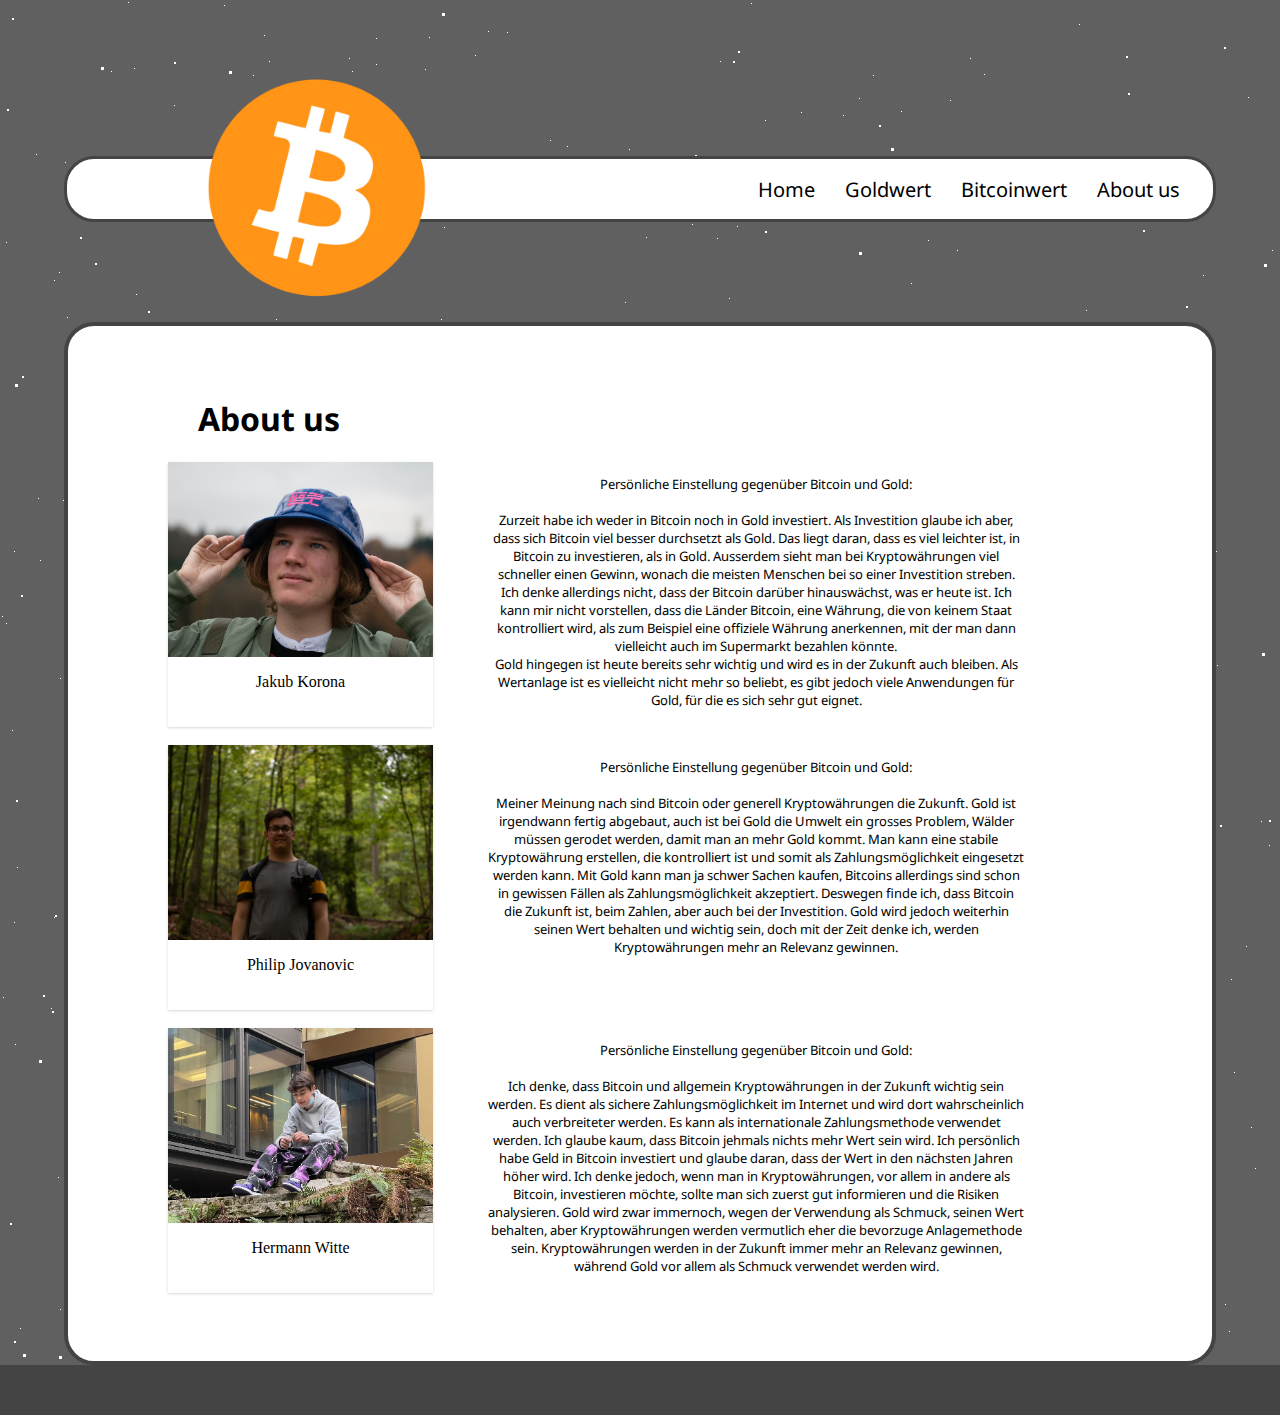
==== commit 0a0f7576: "my text" ====
--- a/about_us.html
+++ b/about_us.html
@@ -140,9 +140,9 @@
               Zukunft wichtig sein werden. Es dient als sichere
               Zahlungsmöglichkeit im Internet und wird dort wahrscheinlich auch
               verbreiteter werden. Es kann als internationale Zahlungsmethode
-              verwendet werden. Ausserdem werden Kryptowährungen im Web 3.0 eine grosse Rolle spielen.
-              Ich glaube kaum, dass Bitcoin jenichts mehr Wert sein wird. Ich persönlich habe Geld in Bitcoin
-              investiert und glaube daran. Ich denke jedoch, wenn man in
+              verwendet werden. 
+              Ich glaube kaum, dass Bitcoin jehmals nichts mehr Wert sein wird. Ich persönlich habe Geld in Bitcoin
+              investiert und glaube daran, dass der Wert in den nächsten Jahren höher wird. Ich denke jedoch, wenn man in
               Kryptowährungen, vor allem in andere als Bitcoin, investieren
               möchte, sollte man sich zuerst gut informieren und die Risiken
               analysieren. Gold wird zwar immernoch, wegen der Verwendung als
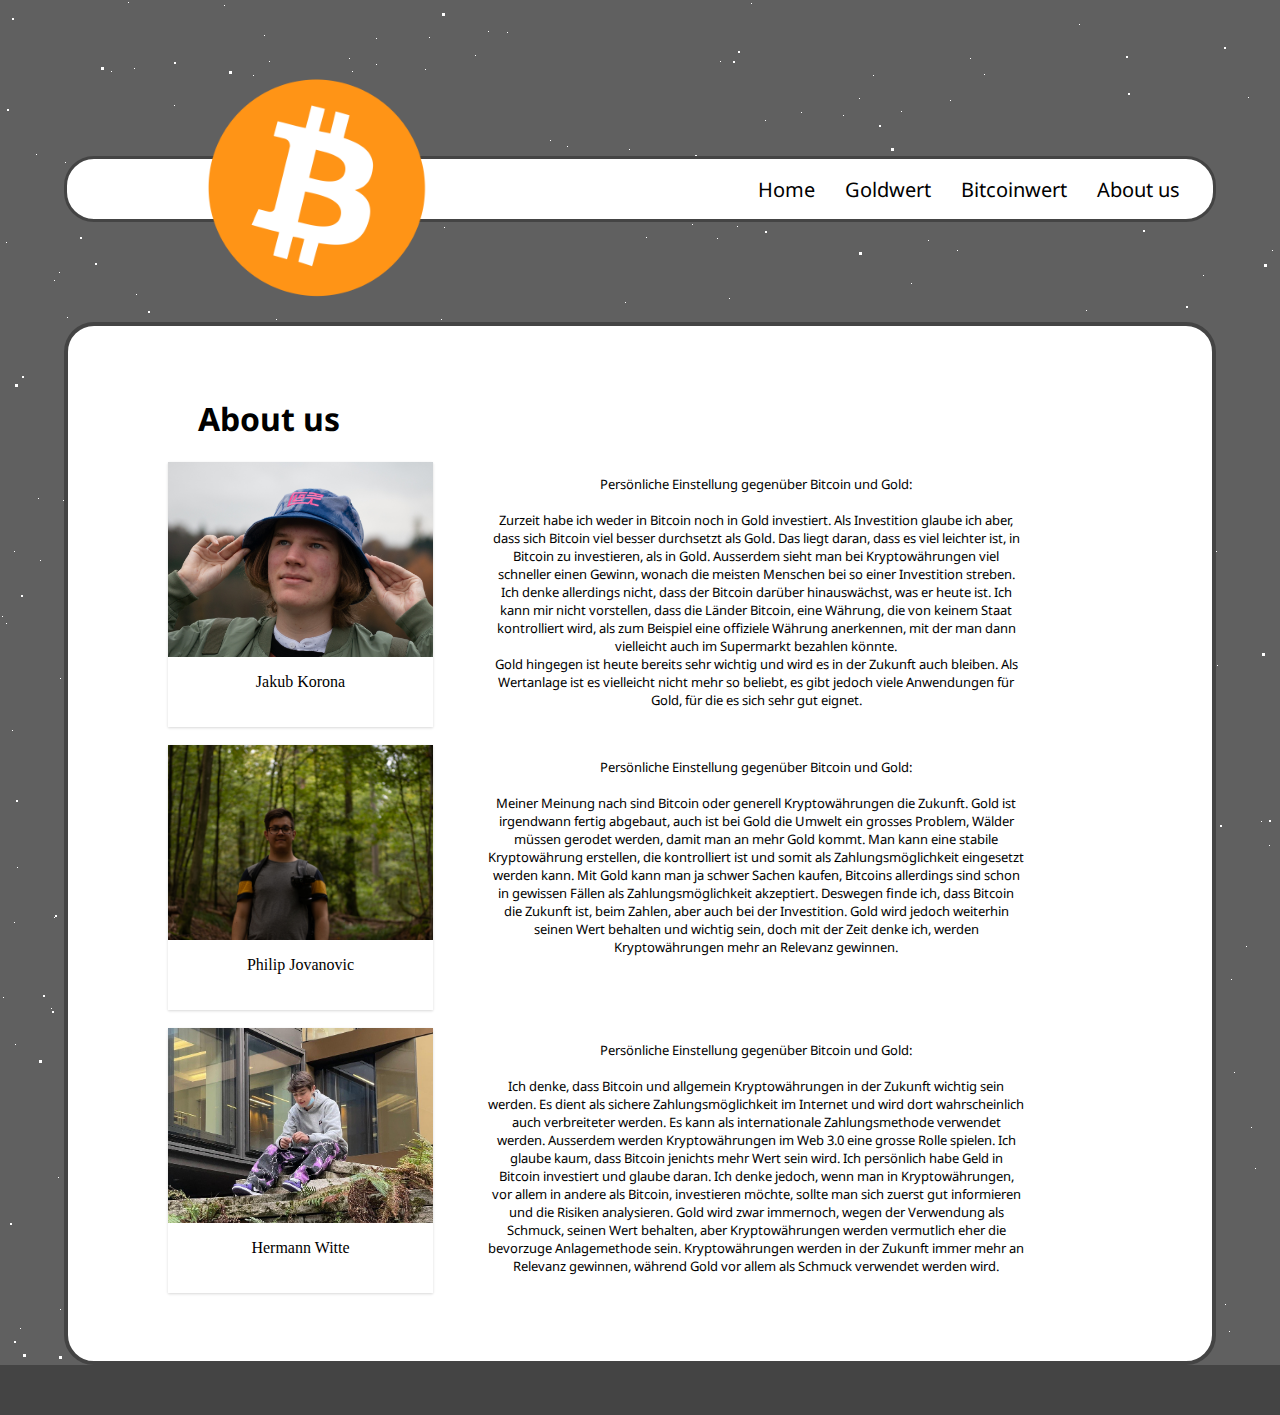
==== commit ee62f14e: "1 css isch halt wük zwenig" ====
--- a/about_us.html
+++ b/about_us.html
@@ -4,6 +4,7 @@
     <meta charset="UTF-8" />
     <meta name="viewport" content="width=device-width, initial-scale=1.0" />
     <link rel="stylesheet" href="main.css" />
+    <link rel="stylesheet" href="stars_small.css"/> 
     <link
       rel="stylesheet"
       href="https://fonts.googleapis.com/css?family=Noto+Sans"
@@ -140,9 +141,9 @@
               Zukunft wichtig sein werden. Es dient als sichere
               Zahlungsmöglichkeit im Internet und wird dort wahrscheinlich auch
               verbreiteter werden. Es kann als internationale Zahlungsmethode
-              verwendet werden. 
-              Ich glaube kaum, dass Bitcoin jehmals nichts mehr Wert sein wird. Ich persönlich habe Geld in Bitcoin
-              investiert und glaube daran, dass der Wert in den nächsten Jahren höher wird. Ich denke jedoch, wenn man in
+              verwendet werden. Ausserdem werden Kryptowährungen im Web 3.0 eine grosse Rolle spielen.
+              Ich glaube kaum, dass Bitcoin jenichts mehr Wert sein wird. Ich persönlich habe Geld in Bitcoin
+              investiert und glaube daran. Ich denke jedoch, wenn man in
               Kryptowährungen, vor allem in andere als Bitcoin, investieren
               möchte, sollte man sich zuerst gut informieren und die Risiken
               analysieren. Gold wird zwar immernoch, wegen der Verwendung als
--- a/main.css
+++ b/main.css
@@ -220,577 +220,6 @@
   justify-content: center;
 }
 
-#stars {
-  z-index: -1;
-  position: relative;
-  width: 1px;
-  height: 1px;
-  background: transparent;
-  box-shadow: 1650px 210px #fff, 810px 1519px #fff, 335px 1404px #fff,
-    1229px 1331px #fff, 629px 149px #fff, 1937px 641px #fff, 533px 694px #fff,
-    751px 3px #fff, 1111px 719px #fff, 724px 963px #fff, 76px 534px #fff,
-    563px 997px #fff, 1778px 810px #fff, 779px 579px #fff, 1269px 845px #fff,
-    1389px 1965px #fff, 1383px 1061px #fff, 1412px 408px #fff,
-    1843px 1901px #fff, 302px 221px #fff, 1138px 863px #fff, 1938px 1134px #fff,
-    1358px 1984px #fff, 1336px 1929px #fff, 136px 294px #fff, 1796px 569px #fff,
-    376px 38px #fff, 349px 58px #fff, 1781px 1711px #fff, 969px 720px #fff,
-    20px 1328px #fff, 455px 592px #fff, 1004px 748px #fff, 1008px 845px #fff,
-    1671px 1428px #fff, 645px 1319px #fff, 1298px 366px #fff, 1772px 1194px #fff,
-    1334px 1133px #fff, 1956px 283px #fff, 135px 1904px #fff, 1026px 1379px #fff,
-    167px 1619px #fff, 356px 1764px #fff, 1783px 238px #fff, 162px 1839px #fff,
-    1026px 1999px #fff, 222px 908px #fff, 840px 1659px #fff, 1557px 324px #fff,
-    861px 203px #fff, 24px 1741px #fff, 1876px 664px #fff, 1479px 52px #fff,
-    54px 280px #fff, 248px 1511px #fff, 1852px 1146px #fff, 4px 1799px #fff,
-    206px 945px #fff, 743px 1170px #fff, 1253px 1757px #fff, 1421px 218px #fff,
-    286px 1886px #fff, 1283px 1372px #fff, 1814px 303px #fff, 918px 942px #fff,
-    1493px 65px #fff, 935px 819px #fff, 1426px 1684px #fff, 950px 100px #fff,
-    787px 737px #fff, 276px 319px #fff, 1981px 1835px #fff, 468px 1382px #fff,
-    1930px 589px #fff, 1482px 1313px #fff, 995px 562px #fff, 880px 1168px #fff,
-    1772px 638px #fff, 559px 1261px #fff, 1853px 478px #fff, 707px 474px #fff,
-    131px 1039px #fff, 60px 1309px #fff, 1540px 1315px #fff, 360px 964px #fff,
-    682px 788px #fff, 52px 1585px #fff, 1333px 680px #fff, 1418px 1754px #fff,
-    656px 563px #fff, 376px 64px #fff, 692px 1112px #fff, 896px 842px #fff,
-    954px 966px #fff, 1913px 854px #fff, 304px 1459px #fff, 1900px 535px #fff,
-    876px 635px #fff, 1347px 996px #fff, 568px 423px #fff, 1979px 1579px #fff,
-    1503px 1899px #fff, 1941px 1064px #fff, 1045px 191px #fff,
-    1950px 1314px #fff, 261px 178px #fff, 398px 1436px #fff, 819px 1762px #fff,
-    1505px 737px #fff, 195px 432px #fff, 1640px 1292px #fff, 1016px 616px #fff,
-    467px 717px #fff, 836px 1211px #fff, 462px 500px #fff, 14px 922px #fff,
-    1810px 183px #fff, 567px 146px #fff, 280px 1552px #fff, 1564px 1475px #fff,
-    19px 1662px #fff, 365px 1914px #fff, 661px 773px #fff, 210px 1384px #fff,
-    751px 1866px #fff, 1555px 1904px #fff, 949px 826px #fff, 1471px 957px #fff,
-    234px 1640px #fff, 344px 1737px #fff, 426px 1726px #fff, 1306px 1840px #fff,
-    1626px 1835px #fff, 1214px 192px #fff, 1015px 1948px #fff, 849px 1917px #fff,
-    1738px 1689px #fff, 58px 1177px #fff, 1342px 1064px #fff, 56px 1954px #fff,
-    618px 1095px #fff, 1630px 1792px #fff, 17px 867px #fff, 566px 1172px #fff,
-    1465px 1794px #fff, 936px 190px #fff, 861px 1609px #fff, 1644px 626px #fff,
-    1574px 130px #fff, 1153px 1827px #fff, 1497px 1685px #fff, 187px 1907px #fff,
-    834px 436px #fff, 1932px 309px #fff, 1585px 1011px #fff, 153px 761px #fff,
-    475px 55px #fff, 1606px 834px #fff, 1398px 1073px #fff, 724px 717px #fff,
-    71px 1252px #fff, 479px 1126px #fff, 1480px 1938px #fff, 949px 975px #fff,
-    1973px 74px #fff, 1584px 730px #fff, 111px 71px #fff, 1880px 1060px #fff,
-    1973px 1773px #fff, 123px 1073px #fff, 1751px 446px #fff, 37px 1977px #fff,
-    1967px 82px #fff, 341px 1024px #fff, 1455px 217px #fff, 583px 211px #fff,
-    113px 1550px #fff, 1879px 1225px #fff, 7px 1761px #fff, 1979px 1249px #fff,
-    934px 1333px #fff, 273px 634px #fff, 950px 450px #fff, 1904px 235px #fff,
-    1826px 231px #fff, 873px 75px #fff, 992px 454px #fff, 296px 1710px #fff,
-    256px 409px #fff, 612px 466px #fff, 807px 1003px #fff, 976px 1276px #fff,
-    1807px 414px #fff, 1578px 1612px #fff, 1868px 1017px #fff, 263px 612px #fff,
-    1246px 946px #fff, 1655px 1800px #fff, 1239px 1802px #fff,
-    1909px 1451px #fff, 193px 1393px #fff, 1307px 410px #fff, 989px 636px #fff,
-    352px 71px #fff, 1231px 979px #fff, 1187px 1138px #fff, 829px 839px #fff,
-    726px 1178px #fff, 560px 451px #fff, 1941px 713px #fff, 1445px 1939px #fff,
-    809px 846px #fff, 895px 1493px #fff, 255px 524px #fff, 133px 1236px #fff,
-    1716px 938px #fff, 395px 1647px #fff, 542px 1042px #fff, 1577px 412px #fff,
-    354px 274px #fff, 429px 37px #fff, 1085px 821px #fff, 622px 1187px #fff,
-    1255px 1168px #fff, 1049px 1423px #fff, 643px 1226px #fff, 1089px 707px #fff,
-    984px 74px #fff, 1765px 1190px #fff, 1572px 1667px #fff, 801px 112px #fff,
-    434px 787px #fff, 1379px 229px #fff, 1185px 1923px #fff, 288px 1759px #fff,
-    747px 910px #fff, 1785px 463px #fff, 1633px 1572px #fff, 1738px 1812px #fff,
-    1351px 1515px #fff, 1216px 551px #fff, 244px 1785px #fff, 584px 1331px #fff,
-    1755px 42px #fff, 1620px 1045px #fff, 1261px 821px #fff, 1347px 1502px #fff,
-    587px 1027px #fff, 1028px 892px #fff, 1109px 210px #fff, 1740px 1874px #fff,
-    1384px 1927px #fff, 1364px 412px #fff, 994px 1759px #fff, 6px 623px #fff,
-    1026px 1097px #fff, 1772px 1566px #fff, 1248px 97px #fff, 6px 242px #fff,
-    444px 981px #fff, 280px 687px #fff, 1404px 1441px #fff, 595px 1056px #fff,
-    1006px 595px #fff, 409px 909px #fff, 642px 1711px #fff, 1011px 779px #fff,
-    325px 1530px #fff, 771px 1157px #fff, 1390px 1865px #fff, 1876px 1275px #fff,
-    420px 489px #fff, 1381px 1712px #fff, 376px 1261px #fff, 351px 1127px #fff,
-    1591px 1952px #fff, 34px 1746px #fff, 887px 1804px #fff, 114px 928px #fff,
-    1272px 250px #fff, 1087px 380px #fff, 285px 149px #fff, 1880px 1638px #fff,
-    1376px 1699px #fff, 1228px 1761px #fff, 796px 1054px #fff, 1650px 82px #fff,
-    625px 726px #fff, 1045px 1432px #fff, 775px 1715px #fff, 70px 1177px #fff,
-    1196px 1644px #fff, 583px 676px #fff, 368px 96px #fff, 1422px 1273px #fff,
-    341px 1827px #fff, 567px 955px #fff, 680px 1598px #fff, 1950px 784px #fff,
-    189px 1332px #fff, 209px 715px #fff, 717px 238px #fff, 414px 772px #fff,
-    214px 1622px #fff, 199px 620px #fff, 223px 1243px #fff, 1726px 780px #fff,
-    147px 1240px #fff, 768px 1455px #fff, 3px 997px #fff, 1086px 310px #fff,
-    1284px 975px #fff, 556px 688px #fff, 1574px 466px #fff, 1234px 1072px #fff,
-    843px 115px #fff, 402px 330px #fff, 36px 154px #fff, 1096px 379px #fff,
-    444px 227px #fff, 1316px 1056px #fff, 1727px 902px #fff, 1939px 1281px #fff,
-    546px 1223px #fff, 1991px 1502px #fff, 75px 1552px #fff, 441px 319px #fff,
-    1539px 734px #fff, 836px 1008px #fff, 391px 811px #fff, 1803px 1477px #fff,
-    1471px 121px #fff, 134px 68px #fff, 146px 815px #fff, 1992px 993px #fff,
-    1590px 1651px #fff, 299px 775px #fff, 545px 984px #fff, 425px 69px #fff,
-    269px 61px #fff, 779px 182px #fff, 831px 671px #fff, 1823px 571px #fff,
-    1795px 265px #fff, 816px 1100px #fff, 847px 357px #fff, 1112px 592px #fff,
-    221px 1828px #fff, 1038px 1869px #fff, 846px 1973px #fff, 15px 1044px #fff,
-    1905px 242px #fff, 737px 226px #fff, 1936px 564px #fff, 452px 1406px #fff,
-    1875px 488px #fff, 1435px 1223px #fff, 692px 224px #fff, 73px 180px #fff,
-    40px 560px #fff, 285px 870px #fff, 1358px 530px #fff, 817px 1058px #fff,
-    910px 792px #fff, 1928px 416px #fff, 700px 435px #fff, 1884px 1733px #fff,
-    1714px 430px #fff, 1515px 1941px #fff, 950px 938px #fff, 1374px 218px #fff,
-    59px 1941px #fff, 1266px 1689px #fff, 572px 927px #fff, 1454px 1143px #fff,
-    507px 32px #fff, 1104px 395px #fff, 1574px 1023px #fff, 941px 1916px #fff,
-    265px 655px #fff, 646px 237px #fff, 720px 61px #fff, 881px 749px #fff,
-    1740px 521px #fff, 344px 198px #fff, 1316px 1494px #fff, 1350px 1582px #fff,
-    1517px 1761px #fff, 911px 283px #fff, 1615px 569px #fff, 1554px 827px #fff,
-    506px 1644px #fff, 729px 298px #fff, 393px 1093px #fff, 511px 1387px #fff,
-    1679px 805px #fff, 1690px 1368px #fff, 1084px 403px #fff, 59px 272px #fff,
-    342px 1268px #fff, 1045px 1079px #fff, 144px 1113px #fff, 1734px 1391px #fff,
-    1003px 1198px #fff, 1382px 1766px #fff, 553px 1973px #fff,
-    1666px 1358px #fff, 1836px 1959px #fff, 1430px 630px #fff, 79px 192px #fff,
-    615px 1266px #fff, 1910px 1332px #fff, 1307px 1645px #fff, 250px 188px #fff,
-    51px 1986px #fff, 1581px 1481px #fff, 576px 1752px #fff, 901px 111px #fff,
-    1550px 1521px #fff, 1165px 801px #fff, 1607px 668px #fff, 1750px 995px #fff,
-    126px 435px #fff, 467px 186px #fff, 923px 1331px #fff, 386px 1816px #fff,
-    1813px 265px #fff, 625px 302px #fff, 1079px 179px #fff, 1827px 1305px #fff,
-    859px 98px #fff, 1217px 665px #fff, 774px 497px #fff, 821px 1168px #fff,
-    1806px 1972px #fff, 1208px 1180px #fff, 272px 1817px #fff, 632px 373px #fff,
-    1477px 383px #fff, 732px 1806px #fff, 957px 250px #fff, 765px 120px #fff,
-    1805px 1541px #fff, 550px 140px #fff, 424px 516px #fff, 746px 1886px #fff,
-    183px 1374px #fff, 1032px 1670px #fff, 1225px 1304px #fff, 945px 1614px #fff,
-    1746px 17px #fff, 121px 1492px #fff, 1925px 727px #fff, 500px 1700px #fff,
-    917px 1835px #fff, 1767px 469px #fff, 1917px 1504px #fff, 889px 529px #fff,
-    1915px 503px #fff, 288px 569px #fff, 1977px 1607px #fff, 1865px 637px #fff,
-    581px 1438px #fff, 67px 317px #fff, 1485px 192px #fff, 117px 1908px #fff,
-    1973px 1785px #fff, 1042px 1579px #fff, 1797px 1450px #fff,
-    1424px 1989px #fff, 885px 456px #fff, 500px 1876px #fff, 571px 1096px #fff,
-    313px 1523px #fff, 182px 1042px #fff, 546px 492px #fff, 1711px 1681px #fff,
-    1791px 1401px #fff, 949px 1469px #fff, 1958px 262px #fff, 1862px 1221px #fff,
-    65px 162px #fff, 1430px 243px #fff, 297px 1414px #fff, 1053px 627px #fff,
-    144px 1556px #fff, 1447px 1730px #fff, 1312px 847px #fff, 1498px 322px #fff,
-    1203px 275px #fff, 2px 616px #fff, 680px 1476px #fff, 1654px 1933px #fff,
-    1515px 1061px #fff, 1404px 1032px #fff, 1666px 1636px #fff, 643px 922px #fff,
-    1290px 1985px #fff, 1027px 884px #fff, 1091px 408px #fff, 780px 664px #fff,
-    295px 1013px #fff, 1356px 1125px #fff, 731px 1278px #fff, 250px 1901px #fff,
-    1011px 1179px #fff, 655px 1220px #fff, 1461px 1618px #fff, 479px 1774px #fff,
-    1057px 991px #fff, 14px 551px #fff, 1585px 1433px #fff, 603px 176px #fff,
-    130px 1893px #fff, 108px 1503px #fff, 326px 1986px #fff, 1036px 844px #fff,
-    1915px 531px #fff, 1802px 634px #fff, 223px 233px #fff, 1776px 917px #fff,
-    1720px 1911px #fff, 1318px 148px #fff, 356px 1246px #fff, 552px 1298px #fff,
-    1924px 889px #fff, 907px 1190px #fff, 276px 996px #fff, 1049px 745px #fff,
-    641px 940px #fff, 551px 1122px #fff, 208px 1393px #fff, 1415px 712px #fff,
-    1174px 1611px #fff, 1514px 1332px #fff, 488px 31px #fff, 710px 608px #fff,
-    582px 791px #fff, 273px 1858px #fff, 1449px 314px #fff, 1698px 1625px #fff,
-    172px 1683px #fff, 1693px 986px #fff, 852px 1406px #fff, 332px 186px #fff,
-    1864px 39px #fff, 418px 610px #fff, 1576px 466px #fff, 1759px 1938px #fff,
-    1613px 1820px #fff, 918px 1726px #fff, 216px 1238px #fff, 1554px 99px #fff,
-    568px 351px #fff, 1057px 1934px #fff, 264px 35px #fff, 336px 1273px #fff,
-    1760px 738px #fff, 38px 498px #fff, 620px 1935px #fff, 1683px 328px #fff,
-    1284px 126px #fff, 574px 1166px #fff, 1370px 124px #fff, 560px 759px #fff,
-    1579px 274px #fff, 93px 931px #fff, 609px 432px #fff, 304px 1024px #fff,
-    822px 890px #fff, 970px 58px #fff, 857px 1349px #fff, 576px 1703px #fff,
-    51px 1008px #fff, 382px 427px #fff, 1732px 718px #fff, 998px 339px #fff,
-    203px 1991px #fff, 866px 446px #fff, 1447px 1838px #fff, 799px 412px #fff,
-    1293px 496px #fff, 1473px 1286px #fff, 382px 1386px #fff, 1808px 1248px #fff,
-    1071px 1319px #fff, 1213px 1233px #fff, 633px 394px #fff, 671px 1916px #fff,
-    874px 1291px #fff, 1812px 1042px #fff, 1751px 789px #fff, 567px 472px #fff,
-    178px 1638px #fff, 1350px 415px #fff, 1554px 353px #fff, 174px 105px #fff,
-    1406px 1844px #fff, 153px 1210px #fff, 192px 475px #fff, 1409px 1190px #fff,
-    63px 500px #fff, 708px 438px #fff, 629px 507px #fff, 1362px 1553px #fff,
-    1625px 1642px #fff, 1513px 580px #fff, 1529px 1116px #fff, 236px 1861px #fff,
-    1006px 1412px #fff, 784px 968px #fff, 12px 730px #fff, 1999px 210px #fff,
-    149px 1748px #fff, 1016px 1529px #fff, 1406px 1619px #fff,
-    1491px 1146px #fff, 1283px 312px #fff, 1438px 955px #fff, 483px 1105px #fff,
-    1669px 215px #fff, 256px 562px #fff, 1388px 214px #fff, 1772px 1451px #fff,
-    1550px 1242px #fff, 54px 917px #fff, 224px 5px #fff, 840px 1007px #fff,
-    1744px 435px #fff, 1099px 821px #fff, 1064px 746px #fff, 713px 1343px #fff,
-    1079px 24px #fff, 1097px 837px #fff, 480px 667px #fff, 1555px 796px #fff,
-    1943px 1813px #fff, 197px 905px #fff, 1190px 856px #fff, 60px 678px #fff,
-    1938px 981px #fff, 591px 772px #fff, 1028px 1366px #fff, 66px 643px #fff,
-    128px 2px #fff, 1671px 732px #fff, 788px 1896px #fff, 1682px 1223px #fff,
-    1978px 735px #fff, 928px 240px #fff, 1251px 1127px #fff, 1585px 110px #fff,
-    293px 383px #fff, 234px 1688px #fff, 496px 185px #fff, 1593px 1362px #fff,
-    1514px 610px #fff, 253px 75px #fff, 1046px 1881px #fff, 220px 1275px #fff,
-    1450px 1623px #fff, 950px 1463px #fff, 1596px 611px #fff, 1761px 1478px #fff,
-    618px 1309px #fff, 1463px 610px #fff, 650px 510px #fff, 1404px 1366px #fff,
-    597px 1653px #fff, 1820px 405px #fff, 701px 1196px #fff, 918px 1902px #fff,
-    1034px 1660px #fff, 1510px 502px #fff, 767px 836px #fff, 387px 958px #fff,
-    633px 1755px #fff, 1787px 1519px #fff, 99px 1457px #fff, 173px 1441px #fff,
-    1378px 1927px #fff, 1559px 584px #fff, 641px 1102px #fff, 1408px 606px #fff,
-    964px 1160px #fff, 176px 180px #fff, 782px 1462px #fff, 1467px 1092px #fff,
-    97px 558px #fff, 436px 1412px #fff, 1297px 1884px #fff, 747px 1111px #fff,
-    922px 1940px #fff, 347px 955px #fff, 210px 1517px #fff, 1784px 627px #fff,
-    861px 599px #fff, 1925px 1941px #fff, 1569px 314px #fff;
-  animation: animStar 50s linear infinite;
-}
-#stars:after {
-  z-index: -1;
-  position: relative;
-  content: " ";
-  top: 2000px;
-  width: 1px;
-  height: 1px;
-  background: transparent;
-  box-shadow: 1650px 210px #fff, 810px 1519px #fff, 335px 1404px #fff,
-    1229px 1331px #fff, 629px 149px #fff, 1937px 641px #fff, 533px 694px #fff,
-    751px 3px #fff, 1111px 719px #fff, 724px 963px #fff, 76px 534px #fff,
-    563px 997px #fff, 1778px 810px #fff, 779px 579px #fff, 1269px 845px #fff,
-    1389px 1965px #fff, 1383px 1061px #fff, 1412px 408px #fff,
-    1843px 1901px #fff, 302px 221px #fff, 1138px 863px #fff, 1938px 1134px #fff,
-    1358px 1984px #fff, 1336px 1929px #fff, 136px 294px #fff, 1796px 569px #fff,
-    376px 38px #fff, 349px 58px #fff, 1781px 1711px #fff, 969px 720px #fff,
-    20px 1328px #fff, 455px 592px #fff, 1004px 748px #fff, 1008px 845px #fff,
-    1671px 1428px #fff, 645px 1319px #fff, 1298px 366px #fff, 1772px 1194px #fff,
-    1334px 1133px #fff, 1956px 283px #fff, 135px 1904px #fff, 1026px 1379px #fff,
-    167px 1619px #fff, 356px 1764px #fff, 1783px 238px #fff, 162px 1839px #fff,
-    1026px 1999px #fff, 222px 908px #fff, 840px 1659px #fff, 1557px 324px #fff,
-    861px 203px #fff, 24px 1741px #fff, 1876px 664px #fff, 1479px 52px #fff,
-    54px 280px #fff, 248px 1511px #fff, 1852px 1146px #fff, 4px 1799px #fff,
-    206px 945px #fff, 743px 1170px #fff, 1253px 1757px #fff, 1421px 218px #fff,
-    286px 1886px #fff, 1283px 1372px #fff, 1814px 303px #fff, 918px 942px #fff,
-    1493px 65px #fff, 935px 819px #fff, 1426px 1684px #fff, 950px 100px #fff,
-    787px 737px #fff, 276px 319px #fff, 1981px 1835px #fff, 468px 1382px #fff,
-    1930px 589px #fff, 1482px 1313px #fff, 995px 562px #fff, 880px 1168px #fff,
-    1772px 638px #fff, 559px 1261px #fff, 1853px 478px #fff, 707px 474px #fff,
-    131px 1039px #fff, 60px 1309px #fff, 1540px 1315px #fff, 360px 964px #fff,
-    682px 788px #fff, 52px 1585px #fff, 1333px 680px #fff, 1418px 1754px #fff,
-    656px 563px #fff, 376px 64px #fff, 692px 1112px #fff, 896px 842px #fff,
-    954px 966px #fff, 1913px 854px #fff, 304px 1459px #fff, 1900px 535px #fff,
-    876px 635px #fff, 1347px 996px #fff, 568px 423px #fff, 1979px 1579px #fff,
-    1503px 1899px #fff, 1941px 1064px #fff, 1045px 191px #fff,
-    1950px 1314px #fff, 261px 178px #fff, 398px 1436px #fff, 819px 1762px #fff,
-    1505px 737px #fff, 195px 432px #fff, 1640px 1292px #fff, 1016px 616px #fff,
-    467px 717px #fff, 836px 1211px #fff, 462px 500px #fff, 14px 922px #fff,
-    1810px 183px #fff, 567px 146px #fff, 280px 1552px #fff, 1564px 1475px #fff,
-    19px 1662px #fff, 365px 1914px #fff, 661px 773px #fff, 210px 1384px #fff,
-    751px 1866px #fff, 1555px 1904px #fff, 949px 826px #fff, 1471px 957px #fff,
-    234px 1640px #fff, 344px 1737px #fff, 426px 1726px #fff, 1306px 1840px #fff,
-    1626px 1835px #fff, 1214px 192px #fff, 1015px 1948px #fff, 849px 1917px #fff,
-    1738px 1689px #fff, 58px 1177px #fff, 1342px 1064px #fff, 56px 1954px #fff,
-    618px 1095px #fff, 1630px 1792px #fff, 17px 867px #fff, 566px 1172px #fff,
-    1465px 1794px #fff, 936px 190px #fff, 861px 1609px #fff, 1644px 626px #fff,
-    1574px 130px #fff, 1153px 1827px #fff, 1497px 1685px #fff, 187px 1907px #fff,
-    834px 436px #fff, 1932px 309px #fff, 1585px 1011px #fff, 153px 761px #fff,
-    475px 55px #fff, 1606px 834px #fff, 1398px 1073px #fff, 724px 717px #fff,
-    71px 1252px #fff, 479px 1126px #fff, 1480px 1938px #fff, 949px 975px #fff,
-    1973px 74px #fff, 1584px 730px #fff, 111px 71px #fff, 1880px 1060px #fff,
-    1973px 1773px #fff, 123px 1073px #fff, 1751px 446px #fff, 37px 1977px #fff,
-    1967px 82px #fff, 341px 1024px #fff, 1455px 217px #fff, 583px 211px #fff,
-    113px 1550px #fff, 1879px 1225px #fff, 7px 1761px #fff, 1979px 1249px #fff,
-    934px 1333px #fff, 273px 634px #fff, 950px 450px #fff, 1904px 235px #fff,
-    1826px 231px #fff, 873px 75px #fff, 992px 454px #fff, 296px 1710px #fff,
-    256px 409px #fff, 612px 466px #fff, 807px 1003px #fff, 976px 1276px #fff,
-    1807px 414px #fff, 1578px 1612px #fff, 1868px 1017px #fff, 263px 612px #fff,
-    1246px 946px #fff, 1655px 1800px #fff, 1239px 1802px #fff,
-    1909px 1451px #fff, 193px 1393px #fff, 1307px 410px #fff, 989px 636px #fff,
-    352px 71px #fff, 1231px 979px #fff, 1187px 1138px #fff, 829px 839px #fff,
-    726px 1178px #fff, 560px 451px #fff, 1941px 713px #fff, 1445px 1939px #fff,
-    809px 846px #fff, 895px 1493px #fff, 255px 524px #fff, 133px 1236px #fff,
-    1716px 938px #fff, 395px 1647px #fff, 542px 1042px #fff, 1577px 412px #fff,
-    354px 274px #fff, 429px 37px #fff, 1085px 821px #fff, 622px 1187px #fff,
-    1255px 1168px #fff, 1049px 1423px #fff, 643px 1226px #fff, 1089px 707px #fff,
-    984px 74px #fff, 1765px 1190px #fff, 1572px 1667px #fff, 801px 112px #fff,
-    434px 787px #fff, 1379px 229px #fff, 1185px 1923px #fff, 288px 1759px #fff,
-    747px 910px #fff, 1785px 463px #fff, 1633px 1572px #fff, 1738px 1812px #fff,
-    1351px 1515px #fff, 1216px 551px #fff, 244px 1785px #fff, 584px 1331px #fff,
-    1755px 42px #fff, 1620px 1045px #fff, 1261px 821px #fff, 1347px 1502px #fff,
-    587px 1027px #fff, 1028px 892px #fff, 1109px 210px #fff, 1740px 1874px #fff,
-    1384px 1927px #fff, 1364px 412px #fff, 994px 1759px #fff, 6px 623px #fff,
-    1026px 1097px #fff, 1772px 1566px #fff, 1248px 97px #fff, 6px 242px #fff,
-    444px 981px #fff, 280px 687px #fff, 1404px 1441px #fff, 595px 1056px #fff,
-    1006px 595px #fff, 409px 909px #fff, 642px 1711px #fff, 1011px 779px #fff,
-    325px 1530px #fff, 771px 1157px #fff, 1390px 1865px #fff, 1876px 1275px #fff,
-    420px 489px #fff, 1381px 1712px #fff, 376px 1261px #fff, 351px 1127px #fff,
-    1591px 1952px #fff, 34px 1746px #fff, 887px 1804px #fff, 114px 928px #fff,
-    1272px 250px #fff, 1087px 380px #fff, 285px 149px #fff, 1880px 1638px #fff,
-    1376px 1699px #fff, 1228px 1761px #fff, 796px 1054px #fff, 1650px 82px #fff,
-    625px 726px #fff, 1045px 1432px #fff, 775px 1715px #fff, 70px 1177px #fff,
-    1196px 1644px #fff, 583px 676px #fff, 368px 96px #fff, 1422px 1273px #fff,
-    341px 1827px #fff, 567px 955px #fff, 680px 1598px #fff, 1950px 784px #fff,
-    189px 1332px #fff, 209px 715px #fff, 717px 238px #fff, 414px 772px #fff,
-    214px 1622px #fff, 199px 620px #fff, 223px 1243px #fff, 1726px 780px #fff,
-    147px 1240px #fff, 768px 1455px #fff, 3px 997px #fff, 1086px 310px #fff,
-    1284px 975px #fff, 556px 688px #fff, 1574px 466px #fff, 1234px 1072px #fff,
-    843px 115px #fff, 402px 330px #fff, 36px 154px #fff, 1096px 379px #fff,
-    444px 227px #fff, 1316px 1056px #fff, 1727px 902px #fff, 1939px 1281px #fff,
-    546px 1223px #fff, 1991px 1502px #fff, 75px 1552px #fff, 441px 319px #fff,
-    1539px 734px #fff, 836px 1008px #fff, 391px 811px #fff, 1803px 1477px #fff,
-    1471px 121px #fff, 134px 68px #fff, 146px 815px #fff, 1992px 993px #fff,
-    1590px 1651px #fff, 299px 775px #fff, 545px 984px #fff, 425px 69px #fff,
-    269px 61px #fff, 779px 182px #fff, 831px 671px #fff, 1823px 571px #fff,
-    1795px 265px #fff, 816px 1100px #fff, 847px 357px #fff, 1112px 592px #fff,
-    221px 1828px #fff, 1038px 1869px #fff, 846px 1973px #fff, 15px 1044px #fff,
-    1905px 242px #fff, 737px 226px #fff, 1936px 564px #fff, 452px 1406px #fff,
-    1875px 488px #fff, 1435px 1223px #fff, 692px 224px #fff, 73px 180px #fff,
-    40px 560px #fff, 285px 870px #fff, 1358px 530px #fff, 817px 1058px #fff,
-    910px 792px #fff, 1928px 416px #fff, 700px 435px #fff, 1884px 1733px #fff,
-    1714px 430px #fff, 1515px 1941px #fff, 950px 938px #fff, 1374px 218px #fff,
-    59px 1941px #fff, 1266px 1689px #fff, 572px 927px #fff, 1454px 1143px #fff,
-    507px 32px #fff, 1104px 395px #fff, 1574px 1023px #fff, 941px 1916px #fff,
-    265px 655px #fff, 646px 237px #fff, 720px 61px #fff, 881px 749px #fff,
-    1740px 521px #fff, 344px 198px #fff, 1316px 1494px #fff, 1350px 1582px #fff,
-    1517px 1761px #fff, 911px 283px #fff, 1615px 569px #fff, 1554px 827px #fff,
-    506px 1644px #fff, 729px 298px #fff, 393px 1093px #fff, 511px 1387px #fff,
-    1679px 805px #fff, 1690px 1368px #fff, 1084px 403px #fff, 59px 272px #fff,
-    342px 1268px #fff, 1045px 1079px #fff, 144px 1113px #fff, 1734px 1391px #fff,
-    1003px 1198px #fff, 1382px 1766px #fff, 553px 1973px #fff,
-    1666px 1358px #fff, 1836px 1959px #fff, 1430px 630px #fff, 79px 192px #fff,
-    615px 1266px #fff, 1910px 1332px #fff, 1307px 1645px #fff, 250px 188px #fff,
-    51px 1986px #fff, 1581px 1481px #fff, 576px 1752px #fff, 901px 111px #fff,
-    1550px 1521px #fff, 1165px 801px #fff, 1607px 668px #fff, 1750px 995px #fff,
-    126px 435px #fff, 467px 186px #fff, 923px 1331px #fff, 386px 1816px #fff,
-    1813px 265px #fff, 625px 302px #fff, 1079px 179px #fff, 1827px 1305px #fff,
-    859px 98px #fff, 1217px 665px #fff, 774px 497px #fff, 821px 1168px #fff,
-    1806px 1972px #fff, 1208px 1180px #fff, 272px 1817px #fff, 632px 373px #fff,
-    1477px 383px #fff, 732px 1806px #fff, 957px 250px #fff, 765px 120px #fff,
-    1805px 1541px #fff, 550px 140px #fff, 424px 516px #fff, 746px 1886px #fff,
-    183px 1374px #fff, 1032px 1670px #fff, 1225px 1304px #fff, 945px 1614px #fff,
-    1746px 17px #fff, 121px 1492px #fff, 1925px 727px #fff, 500px 1700px #fff,
-    917px 1835px #fff, 1767px 469px #fff, 1917px 1504px #fff, 889px 529px #fff,
-    1915px 503px #fff, 288px 569px #fff, 1977px 1607px #fff, 1865px 637px #fff,
-    581px 1438px #fff, 67px 317px #fff, 1485px 192px #fff, 117px 1908px #fff,
-    1973px 1785px #fff, 1042px 1579px #fff, 1797px 1450px #fff,
-    1424px 1989px #fff, 885px 456px #fff, 500px 1876px #fff, 571px 1096px #fff,
-    313px 1523px #fff, 182px 1042px #fff, 546px 492px #fff, 1711px 1681px #fff,
-    1791px 1401px #fff, 949px 1469px #fff, 1958px 262px #fff, 1862px 1221px #fff,
-    65px 162px #fff, 1430px 243px #fff, 297px 1414px #fff, 1053px 627px #fff,
-    144px 1556px #fff, 1447px 1730px #fff, 1312px 847px #fff, 1498px 322px #fff,
-    1203px 275px #fff, 2px 616px #fff, 680px 1476px #fff, 1654px 1933px #fff,
-    1515px 1061px #fff, 1404px 1032px #fff, 1666px 1636px #fff, 643px 922px #fff,
-    1290px 1985px #fff, 1027px 884px #fff, 1091px 408px #fff, 780px 664px #fff,
-    295px 1013px #fff, 1356px 1125px #fff, 731px 1278px #fff, 250px 1901px #fff,
-    1011px 1179px #fff, 655px 1220px #fff, 1461px 1618px #fff, 479px 1774px #fff,
-    1057px 991px #fff, 14px 551px #fff, 1585px 1433px #fff, 603px 176px #fff,
-    130px 1893px #fff, 108px 1503px #fff, 326px 1986px #fff, 1036px 844px #fff,
-    1915px 531px #fff, 1802px 634px #fff, 223px 233px #fff, 1776px 917px #fff,
-    1720px 1911px #fff, 1318px 148px #fff, 356px 1246px #fff, 552px 1298px #fff,
-    1924px 889px #fff, 907px 1190px #fff, 276px 996px #fff, 1049px 745px #fff,
-    641px 940px #fff, 551px 1122px #fff, 208px 1393px #fff, 1415px 712px #fff,
-    1174px 1611px #fff, 1514px 1332px #fff, 488px 31px #fff, 710px 608px #fff,
-    582px 791px #fff, 273px 1858px #fff, 1449px 314px #fff, 1698px 1625px #fff,
-    172px 1683px #fff, 1693px 986px #fff, 852px 1406px #fff, 332px 186px #fff,
-    1864px 39px #fff, 418px 610px #fff, 1576px 466px #fff, 1759px 1938px #fff,
-    1613px 1820px #fff, 918px 1726px #fff, 216px 1238px #fff, 1554px 99px #fff,
-    568px 351px #fff, 1057px 1934px #fff, 264px 35px #fff, 336px 1273px #fff,
-    1760px 738px #fff, 38px 498px #fff, 620px 1935px #fff, 1683px 328px #fff,
-    1284px 126px #fff, 574px 1166px #fff, 1370px 124px #fff, 560px 759px #fff,
-    1579px 274px #fff, 93px 931px #fff, 609px 432px #fff, 304px 1024px #fff,
-    822px 890px #fff, 970px 58px #fff, 857px 1349px #fff, 576px 1703px #fff,
-    51px 1008px #fff, 382px 427px #fff, 1732px 718px #fff, 998px 339px #fff,
-    203px 1991px #fff, 866px 446px #fff, 1447px 1838px #fff, 799px 412px #fff,
-    1293px 496px #fff, 1473px 1286px #fff, 382px 1386px #fff, 1808px 1248px #fff,
-    1071px 1319px #fff, 1213px 1233px #fff, 633px 394px #fff, 671px 1916px #fff,
-    874px 1291px #fff, 1812px 1042px #fff, 1751px 789px #fff, 567px 472px #fff,
-    178px 1638px #fff, 1350px 415px #fff, 1554px 353px #fff, 174px 105px #fff,
-    1406px 1844px #fff, 153px 1210px #fff, 192px 475px #fff, 1409px 1190px #fff,
-    63px 500px #fff, 708px 438px #fff, 629px 507px #fff, 1362px 1553px #fff,
-    1625px 1642px #fff, 1513px 580px #fff, 1529px 1116px #fff, 236px 1861px #fff,
-    1006px 1412px #fff, 784px 968px #fff, 12px 730px #fff, 1999px 210px #fff,
-    149px 1748px #fff, 1016px 1529px #fff, 1406px 1619px #fff,
-    1491px 1146px #fff, 1283px 312px #fff, 1438px 955px #fff, 483px 1105px #fff,
-    1669px 215px #fff, 256px 562px #fff, 1388px 214px #fff, 1772px 1451px #fff,
-    1550px 1242px #fff, 54px 917px #fff, 224px 5px #fff, 840px 1007px #fff,
-    1744px 435px #fff, 1099px 821px #fff, 1064px 746px #fff, 713px 1343px #fff,
-    1079px 24px #fff, 1097px 837px #fff, 480px 667px #fff, 1555px 796px #fff,
-    1943px 1813px #fff, 197px 905px #fff, 1190px 856px #fff, 60px 678px #fff,
-    1938px 981px #fff, 591px 772px #fff, 1028px 1366px #fff, 66px 643px #fff,
-    128px 2px #fff, 1671px 732px #fff, 788px 1896px #fff, 1682px 1223px #fff,
-    1978px 735px #fff, 928px 240px #fff, 1251px 1127px #fff, 1585px 110px #fff,
-    293px 383px #fff, 234px 1688px #fff, 496px 185px #fff, 1593px 1362px #fff,
-    1514px 610px #fff, 253px 75px #fff, 1046px 1881px #fff, 220px 1275px #fff,
-    1450px 1623px #fff, 950px 1463px #fff, 1596px 611px #fff, 1761px 1478px #fff,
-    618px 1309px #fff, 1463px 610px #fff, 650px 510px #fff, 1404px 1366px #fff,
-    597px 1653px #fff, 1820px 405px #fff, 701px 1196px #fff, 918px 1902px #fff,
-    1034px 1660px #fff, 1510px 502px #fff, 767px 836px #fff, 387px 958px #fff,
-    633px 1755px #fff, 1787px 1519px #fff, 99px 1457px #fff, 173px 1441px #fff,
-    1378px 1927px #fff, 1559px 584px #fff, 641px 1102px #fff, 1408px 606px #fff,
-    964px 1160px #fff, 176px 180px #fff, 782px 1462px #fff, 1467px 1092px #fff,
-    97px 558px #fff, 436px 1412px #fff, 1297px 1884px #fff, 747px 1111px #fff,
-    922px 1940px #fff, 347px 955px #fff, 210px 1517px #fff, 1784px 627px #fff,
-    861px 599px #fff, 1925px 1941px #fff, 1569px 314px #fff;
-}
-
-#stars2 {
-  z-index: -1;
-  position: relative;
-  width: 2px;
-  height: 2px;
-  background: transparent;
-  box-shadow: 1114px 1885px #fff, 76px 1951px #fff, 1388px 1890px #fff,
-    622px 399px #fff, 595px 1456px #fff, 695px 154px #fff, 848px 742px #fff,
-    1953px 1922px #fff, 1134px 754px #fff, 618px 1903px #fff, 293px 1954px #fff,
-    561px 1547px #fff, 1373px 1426px #fff, 700px 1945px #fff, 141px 1358px #fff,
-    1609px 395px #fff, 360px 437px #fff, 1150px 1433px #fff, 1683px 196px #fff,
-    1770px 1484px #fff, 1347px 1222px #fff, 1767px 562px #fff, 148px 310px #fff,
-    52px 1010px #fff, 569px 1000px #fff, 1707px 1377px #fff, 1546px 763px #fff,
-    122px 1677px #fff, 1839px 557px #fff, 43px 994px #fff, 1436px 26px #fff,
-    314px 744px #fff, 965px 1580px #fff, 1893px 110px #fff, 738px 50px #fff,
-    1574px 1406px #fff, 1018px 955px #fff, 1320px 1628px #fff,
-    1287px 1706px #fff, 1178px 183px #fff, 709px 1242px #fff, 1444px 1863px #fff,
-    1822px 145px #fff, 1157px 1940px #fff, 940px 767px #fff, 553px 1811px #fff,
-    666px 1431px #fff, 1001px 1288px #fff, 1060px 1732px #fff, 1207px 400px #fff,
-    695px 1038px #fff, 1601px 314px #fff, 924px 1550px #fff, 374px 996px #fff,
-    1172px 1839px #fff, 1816px 199px #fff, 681px 1869px #fff, 1929px 1848px #fff,
-    10px 1222px #fff, 1150px 767px #fff, 240px 1782px #fff, 656px 997px #fff,
-    1299px 1981px #fff, 706px 1500px #fff, 1287px 1965px #fff,
-    1761px 1038px #fff, 786px 970px #fff, 1906px 1341px #fff, 1570px 471px #fff,
-    873px 1831px #fff, 95px 262px #fff, 791px 202px #fff, 12px 17px #fff,
-    1143px 229px #fff, 1318px 1315px #fff, 1803px 1906px #fff, 1126px 55px #fff,
-    606px 825px #fff, 1984px 1708px #fff, 1858px 1022px #fff, 1658px 1700px #fff,
-    1685px 475px #fff, 1090px 926px #fff, 383px 1494px #fff, 1487px 429px #fff,
-    852px 373px #fff, 174px 61px #fff, 1117px 1819px #fff, 55px 914px #fff,
-    742px 1039px #fff, 1063px 1172px #fff, 1680px 578px #fff, 537px 1727px #fff,
-    228px 583px #fff, 364px 874px #fff, 1752px 1694px #fff, 14px 1340px #fff,
-    1133px 1276px #fff, 165px 1838px #fff, 256px 1021px #fff, 1950px 1115px #fff,
-    1351px 1320px #fff, 1902px 1661px #fff, 1667px 156px #fff, 1186px 305px #fff,
-    1570px 26px #fff, 135px 623px #fff, 22px 375px #fff, 1304px 1000px #fff,
-    1224px 46px #fff, 1220px 824px #fff, 1697px 52px #fff, 80px 236px #fff,
-    511px 693px #fff, 504px 871px #fff, 1493px 296px #fff, 879px 124px #fff,
-    1964px 969px #fff, 952px 870px #fff, 1847px 1351px #fff, 811px 1155px #fff,
-    821px 483px #fff, 692px 531px #fff, 286px 1553px #fff, 1194px 372px #fff,
-    1599px 1353px #fff, 560px 845px #fff, 1895px 1415px #fff, 1510px 1492px #fff,
-    1269px 819px #fff, 75px 1390px #fff, 1967px 869px #fff, 765px 230px #fff,
-    1951px 1114px #fff, 21px 594px #fff, 365px 1050px #fff, 1755px 1466px #fff,
-    597px 1119px #fff, 1613px 1893px #fff, 1626px 1258px #fff, 1326px 812px #fff,
-    1966px 1994px #fff, 824px 1505px #fff, 1984px 1582px #fff, 741px 798px #fff,
-    521px 1751px #fff, 1128px 92px #fff, 1890px 81px #fff, 685px 1907px #fff,
-    1744px 1728px #fff, 1605px 1231px #fff, 1358px 1488px #fff,
-    224px 1596px #fff, 1991px 537px #fff, 1863px 1536px #fff, 1420px 802px #fff,
-    223px 1162px #fff, 1394px 989px #fff, 987px 1436px #fff, 1486px 1599px #fff,
-    198px 1283px #fff, 510px 692px #fff, 1080px 1315px #fff, 7px 108px #fff,
-    733px 60px #fff, 697px 1608px #fff, 1477px 1333px #fff, 500px 1163px #fff,
-    1664px 182px #fff, 1669px 189px #fff, 543px 1738px #fff, 1075px 1631px #fff,
-    1476px 1118px #fff, 1903px 1193px #fff, 1152px 643px #fff, 487px 1961px #fff,
-    1396px 1792px #fff, 693px 158px #fff, 1165px 854px #fff, 1542px 1877px #fff,
-    1732px 944px #fff, 981px 942px #fff, 1555px 293px #fff, 431px 688px #fff,
-    1181px 1451px #fff, 482px 1450px #fff, 942px 1761px #fff, 825px 1645px #fff,
-    267px 1478px #fff, 1929px 1345px #fff, 1831px 719px #fff, 910px 1347px #fff,
-    16px 799px #fff, 795px 1312px #fff, 1809px 1113px #fff, 1633px 1430px #fff,
-    1590px 690px #fff, 1708px 979px #fff, 1660px 652px #fff, 1640px 631px #fff;
-  animation: animStar 100s linear infinite;
-}
-#stars2:after {
-  content: " ";
-  z-index: -1;
-  position: relative;
-  top: 2000px;
-  width: 2px;
-  height: 2px;
-  background: transparent;
-  box-shadow: 1114px 1885px #fff, 76px 1951px #fff, 1388px 1890px #fff,
-    622px 399px #fff, 595px 1456px #fff, 695px 154px #fff, 848px 742px #fff,
-    1953px 1922px #fff, 1134px 754px #fff, 618px 1903px #fff, 293px 1954px #fff,
-    561px 1547px #fff, 1373px 1426px #fff, 700px 1945px #fff, 141px 1358px #fff,
-    1609px 395px #fff, 360px 437px #fff, 1150px 1433px #fff, 1683px 196px #fff,
-    1770px 1484px #fff, 1347px 1222px #fff, 1767px 562px #fff, 148px 310px #fff,
-    52px 1010px #fff, 569px 1000px #fff, 1707px 1377px #fff, 1546px 763px #fff,
-    122px 1677px #fff, 1839px 557px #fff, 43px 994px #fff, 1436px 26px #fff,
-    314px 744px #fff, 965px 1580px #fff, 1893px 110px #fff, 738px 50px #fff,
-    1574px 1406px #fff, 1018px 955px #fff, 1320px 1628px #fff,
-    1287px 1706px #fff, 1178px 183px #fff, 709px 1242px #fff, 1444px 1863px #fff,
-    1822px 145px #fff, 1157px 1940px #fff, 940px 767px #fff, 553px 1811px #fff,
-    666px 1431px #fff, 1001px 1288px #fff, 1060px 1732px #fff, 1207px 400px #fff,
-    695px 1038px #fff, 1601px 314px #fff, 924px 1550px #fff, 374px 996px #fff,
-    1172px 1839px #fff, 1816px 199px #fff, 681px 1869px #fff, 1929px 1848px #fff,
-    10px 1222px #fff, 1150px 767px #fff, 240px 1782px #fff, 656px 997px #fff,
-    1299px 1981px #fff, 706px 1500px #fff, 1287px 1965px #fff,
-    1761px 1038px #fff, 786px 970px #fff, 1906px 1341px #fff, 1570px 471px #fff,
-    873px 1831px #fff, 95px 262px #fff, 791px 202px #fff, 12px 17px #fff,
-    1143px 229px #fff, 1318px 1315px #fff, 1803px 1906px #fff, 1126px 55px #fff,
-    606px 825px #fff, 1984px 1708px #fff, 1858px 1022px #fff, 1658px 1700px #fff,
-    1685px 475px #fff, 1090px 926px #fff, 383px 1494px #fff, 1487px 429px #fff,
-    852px 373px #fff, 174px 61px #fff, 1117px 1819px #fff, 55px 914px #fff,
-    742px 1039px #fff, 1063px 1172px #fff, 1680px 578px #fff, 537px 1727px #fff,
-    228px 583px #fff, 364px 874px #fff, 1752px 1694px #fff, 14px 1340px #fff,
-    1133px 1276px #fff, 165px 1838px #fff, 256px 1021px #fff, 1950px 1115px #fff,
-    1351px 1320px #fff, 1902px 1661px #fff, 1667px 156px #fff, 1186px 305px #fff,
-    1570px 26px #fff, 135px 623px #fff, 22px 375px #fff, 1304px 1000px #fff,
-    1224px 46px #fff, 1220px 824px #fff, 1697px 52px #fff, 80px 236px #fff,
-    511px 693px #fff, 504px 871px #fff, 1493px 296px #fff, 879px 124px #fff,
-    1964px 969px #fff, 952px 870px #fff, 1847px 1351px #fff, 811px 1155px #fff,
-    821px 483px #fff, 692px 531px #fff, 286px 1553px #fff, 1194px 372px #fff,
-    1599px 1353px #fff, 560px 845px #fff, 1895px 1415px #fff, 1510px 1492px #fff,
-    1269px 819px #fff, 75px 1390px #fff, 1967px 869px #fff, 765px 230px #fff,
-    1951px 1114px #fff, 21px 594px #fff, 365px 1050px #fff, 1755px 1466px #fff,
-    597px 1119px #fff, 1613px 1893px #fff, 1626px 1258px #fff, 1326px 812px #fff,
-    1966px 1994px #fff, 824px 1505px #fff, 1984px 1582px #fff, 741px 798px #fff,
-    521px 1751px #fff, 1128px 92px #fff, 1890px 81px #fff, 685px 1907px #fff,
-    1744px 1728px #fff, 1605px 1231px #fff, 1358px 1488px #fff,
-    224px 1596px #fff, 1991px 537px #fff, 1863px 1536px #fff, 1420px 802px #fff,
-    223px 1162px #fff, 1394px 989px #fff, 987px 1436px #fff, 1486px 1599px #fff,
-    198px 1283px #fff, 510px 692px #fff, 1080px 1315px #fff, 7px 108px #fff,
-    733px 60px #fff, 697px 1608px #fff, 1477px 1333px #fff, 500px 1163px #fff,
-    1664px 182px #fff, 1669px 189px #fff, 543px 1738px #fff, 1075px 1631px #fff,
-    1476px 1118px #fff, 1903px 1193px #fff, 1152px 643px #fff, 487px 1961px #fff,
-    1396px 1792px #fff, 693px 158px #fff, 1165px 854px #fff, 1542px 1877px #fff,
-    1732px 944px #fff, 981px 942px #fff, 1555px 293px #fff, 431px 688px #fff,
-    1181px 1451px #fff, 482px 1450px #fff, 942px 1761px #fff, 825px 1645px #fff,
-    267px 1478px #fff, 1929px 1345px #fff, 1831px 719px #fff, 910px 1347px #fff,
-    16px 799px #fff, 795px 1312px #fff, 1809px 1113px #fff, 1633px 1430px #fff,
-    1590px 690px #fff, 1708px 979px #fff, 1660px 652px #fff, 1640px 631px #fff;
-}
-
-#stars3 {
-  z-index: -1;
-  position: relative;
-  width: 3px;
-  height: 3px;
-  background: transparent;
-  box-shadow: 1308px 430px #fff, 256px 179px #fff, 800px 1823px #fff,
-    15px 381px #fff, 1531px 655px #fff, 1120px 1301px #fff, 1799px 1186px #fff,
-    1262px 650px #fff, 773px 1141px #fff, 396px 190px #fff, 1573px 47px #fff,
-    221px 984px #fff, 937px 1088px #fff, 1213px 1250px #fff, 1733px 1414px #fff,
-    1046px 1055px #fff, 852px 922px #fff, 1901px 115px #fff, 671px 1923px #fff,
-    1509px 646px #fff, 298px 1711px #fff, 1921px 815px #fff, 1585px 1898px #fff,
-    367px 1286px #fff, 528px 1611px #fff, 1287px 1207px #fff, 859px 249px #fff,
-    1151px 492px #fff, 1847px 283px #fff, 1611px 574px #fff, 101px 64px #fff,
-    224px 1718px #fff, 1206px 1421px #fff, 1586px 760px #fff, 1479px 1195px #fff,
-    492px 1175px #fff, 1655px 1153px #fff, 1703px 483px #fff, 956px 1579px #fff,
-    1108px 1463px #fff, 517px 1836px #fff, 920px 532px #fff, 826px 827px #fff,
-    1864px 570px #fff, 796px 1323px #fff, 1556px 1149px #fff, 1875px 1993px #fff,
-    529px 688px #fff, 764px 1600px #fff, 1763px 966px #fff, 1282px 1415px #fff,
-    1410px 1159px #fff, 1785px 38px #fff, 1953px 1777px #fff, 1937px 1622px #fff,
-    1371px 299px #fff, 1809px 672px #fff, 602px 1370px #fff, 818px 1313px #fff,
-    229px 68px #fff, 442px 10px #fff, 80px 490px #fff, 947px 1592px #fff,
-    1205px 1932px #fff, 1613px 47px #fff, 286px 1016px #fff, 993px 1269px #fff,
-    1706px 256px #fff, 730px 1842px #fff, 1520px 349px #fff, 1897px 18px #fff,
-    1654px 1935px #fff, 240px 408px #fff, 23px 1351px #fff, 1754px 1198px #fff,
-    398px 993px #fff, 1652px 900px #fff, 1980px 438px #fff, 1264px 261px #fff,
-    898px 1399px #fff, 1648px 1525px #fff, 891px 145px #fff, 34px 1468px #fff,
-    1145px 1279px #fff, 1925px 751px #fff, 871px 848px #fff, 513px 1861px #fff,
-    717px 1824px #fff, 1649px 1154px #fff, 994px 847px #fff, 435px 706px #fff,
-    424px 1426px #fff, 653px 679px #fff, 684px 1666px #fff, 39px 1057px #fff,
-    59px 1353px #fff, 947px 1723px #fff, 153px 1071px #fff, 615px 451px #fff,
-    1995px 143px #fff;
-  animation: animStar 150s linear infinite;
-}
-#stars3:after {
-  content: " ";
-  z-index: -1;
-  position: relative;
-  top: 2000px;
-  width: 3px;
-  height: 3px;
-  background: transparent;
-  box-shadow: 1308px 430px #fff, 256px 179px #fff, 800px 1823px #fff,
-    15px 381px #fff, 1531px 655px #fff, 1120px 1301px #fff, 1799px 1186px #fff,
-    1262px 650px #fff, 773px 1141px #fff, 396px 190px #fff, 1573px 47px #fff,
-    221px 984px #fff, 937px 1088px #fff, 1213px 1250px #fff, 1733px 1414px #fff,
-    1046px 1055px #fff, 852px 922px #fff, 1901px 115px #fff, 671px 1923px #fff,
-    1509px 646px #fff, 298px 1711px #fff, 1921px 815px #fff, 1585px 1898px #fff,
-    367px 1286px #fff, 528px 1611px #fff, 1287px 1207px #fff, 859px 249px #fff,
-    1151px 492px #fff, 1847px 283px #fff, 1611px 574px #fff, 101px 64px #fff,
-    224px 1718px #fff, 1206px 1421px #fff, 1586px 760px #fff, 1479px 1195px #fff,
-    492px 1175px #fff, 1655px 1153px #fff, 1703px 483px #fff, 956px 1579px #fff,
-    1108px 1463px #fff, 517px 1836px #fff, 920px 532px #fff, 826px 827px #fff,
-    1864px 570px #fff, 796px 1323px #fff, 1556px 1149px #fff, 1875px 1993px #fff,
-    529px 688px #fff, 764px 1600px #fff, 1763px 966px #fff, 1282px 1415px #fff,
-    1410px 1159px #fff, 1785px 38px #fff, 1953px 1777px #fff, 1937px 1622px #fff,
-    1371px 299px #fff, 1809px 672px #fff, 602px 1370px #fff, 818px 1313px #fff,
-    229px 68px #fff, 442px 10px #fff, 80px 490px #fff, 947px 1592px #fff,
-    1205px 1932px #fff, 1613px 47px #fff, 286px 1016px #fff, 993px 1269px #fff,
-    1706px 256px #fff, 730px 1842px #fff, 1520px 349px #fff, 1897px 18px #fff,
-    1654px 1935px #fff, 240px 408px #fff, 23px 1351px #fff, 1754px 1198px #fff,
-    398px 993px #fff, 1652px 900px #fff, 1980px 438px #fff, 1264px 261px #fff,
-    898px 1399px #fff, 1648px 1525px #fff, 891px 145px #fff, 34px 1468px #fff,
-    1145px 1279px #fff, 1925px 751px #fff, 871px 848px #fff, 513px 1861px #fff,
-    717px 1824px #fff, 1649px 1154px #fff, 994px 847px #fff, 435px 706px #fff,
-    424px 1426px #fff, 653px 679px #fff, 684px 1666px #fff, 39px 1057px #fff,
-    59px 1353px #fff, 947px 1723px #fff, 153px 1071px #fff, 615px 451px #fff,
-    1995px 143px #fff;
-}
-
-@keyframes animStar {
-  from {
-    transform: translateY(0px);
-  }
-  to {
-    transform: translateY(-2000px);
-  }
-}
-
 @media only screen and (max-width: 600px) {
   header {
     display: flex;
--- a/stars_small.css
+++ b/stars_small.css
@@ -0,0 +1,570 @@
+#stars {
+  z-index: -1;
+  position: relative;
+  width: 1px;
+  height: 1px;
+  background: transparent;
+  box-shadow: 1650px 210px #fff, 810px 1519px #fff, 335px 1404px #fff,
+    1229px 1331px #fff, 629px 149px #fff, 1937px 641px #fff, 533px 694px #fff,
+    751px 3px #fff, 1111px 719px #fff, 724px 963px #fff, 76px 534px #fff,
+    563px 997px #fff, 1778px 810px #fff, 779px 579px #fff, 1269px 845px #fff,
+    1389px 1965px #fff, 1383px 1061px #fff, 1412px 408px #fff,
+    1843px 1901px #fff, 302px 221px #fff, 1138px 863px #fff, 1938px 1134px #fff,
+    1358px 1984px #fff, 1336px 1929px #fff, 136px 294px #fff, 1796px 569px #fff,
+    376px 38px #fff, 349px 58px #fff, 1781px 1711px #fff, 969px 720px #fff,
+    20px 1328px #fff, 455px 592px #fff, 1004px 748px #fff, 1008px 845px #fff,
+    1671px 1428px #fff, 645px 1319px #fff, 1298px 366px #fff, 1772px 1194px #fff,
+    1334px 1133px #fff, 1956px 283px #fff, 135px 1904px #fff, 1026px 1379px #fff,
+    167px 1619px #fff, 356px 1764px #fff, 1783px 238px #fff, 162px 1839px #fff,
+    1026px 1999px #fff, 222px 908px #fff, 840px 1659px #fff, 1557px 324px #fff,
+    861px 203px #fff, 24px 1741px #fff, 1876px 664px #fff, 1479px 52px #fff,
+    54px 280px #fff, 248px 1511px #fff, 1852px 1146px #fff, 4px 1799px #fff,
+    206px 945px #fff, 743px 1170px #fff, 1253px 1757px #fff, 1421px 218px #fff,
+    286px 1886px #fff, 1283px 1372px #fff, 1814px 303px #fff, 918px 942px #fff,
+    1493px 65px #fff, 935px 819px #fff, 1426px 1684px #fff, 950px 100px #fff,
+    787px 737px #fff, 276px 319px #fff, 1981px 1835px #fff, 468px 1382px #fff,
+    1930px 589px #fff, 1482px 1313px #fff, 995px 562px #fff, 880px 1168px #fff,
+    1772px 638px #fff, 559px 1261px #fff, 1853px 478px #fff, 707px 474px #fff,
+    131px 1039px #fff, 60px 1309px #fff, 1540px 1315px #fff, 360px 964px #fff,
+    682px 788px #fff, 52px 1585px #fff, 1333px 680px #fff, 1418px 1754px #fff,
+    656px 563px #fff, 376px 64px #fff, 692px 1112px #fff, 896px 842px #fff,
+    954px 966px #fff, 1913px 854px #fff, 304px 1459px #fff, 1900px 535px #fff,
+    876px 635px #fff, 1347px 996px #fff, 568px 423px #fff, 1979px 1579px #fff,
+    1503px 1899px #fff, 1941px 1064px #fff, 1045px 191px #fff,
+    1950px 1314px #fff, 261px 178px #fff, 398px 1436px #fff, 819px 1762px #fff,
+    1505px 737px #fff, 195px 432px #fff, 1640px 1292px #fff, 1016px 616px #fff,
+    467px 717px #fff, 836px 1211px #fff, 462px 500px #fff, 14px 922px #fff,
+    1810px 183px #fff, 567px 146px #fff, 280px 1552px #fff, 1564px 1475px #fff,
+    19px 1662px #fff, 365px 1914px #fff, 661px 773px #fff, 210px 1384px #fff,
+    751px 1866px #fff, 1555px 1904px #fff, 949px 826px #fff, 1471px 957px #fff,
+    234px 1640px #fff, 344px 1737px #fff, 426px 1726px #fff, 1306px 1840px #fff,
+    1626px 1835px #fff, 1214px 192px #fff, 1015px 1948px #fff, 849px 1917px #fff,
+    1738px 1689px #fff, 58px 1177px #fff, 1342px 1064px #fff, 56px 1954px #fff,
+    618px 1095px #fff, 1630px 1792px #fff, 17px 867px #fff, 566px 1172px #fff,
+    1465px 1794px #fff, 936px 190px #fff, 861px 1609px #fff, 1644px 626px #fff,
+    1574px 130px #fff, 1153px 1827px #fff, 1497px 1685px #fff, 187px 1907px #fff,
+    834px 436px #fff, 1932px 309px #fff, 1585px 1011px #fff, 153px 761px #fff,
+    475px 55px #fff, 1606px 834px #fff, 1398px 1073px #fff, 724px 717px #fff,
+    71px 1252px #fff, 479px 1126px #fff, 1480px 1938px #fff, 949px 975px #fff,
+    1973px 74px #fff, 1584px 730px #fff, 111px 71px #fff, 1880px 1060px #fff,
+    1973px 1773px #fff, 123px 1073px #fff, 1751px 446px #fff, 37px 1977px #fff,
+    1967px 82px #fff, 341px 1024px #fff, 1455px 217px #fff, 583px 211px #fff,
+    113px 1550px #fff, 1879px 1225px #fff, 7px 1761px #fff, 1979px 1249px #fff,
+    934px 1333px #fff, 273px 634px #fff, 950px 450px #fff, 1904px 235px #fff,
+    1826px 231px #fff, 873px 75px #fff, 992px 454px #fff, 296px 1710px #fff,
+    256px 409px #fff, 612px 466px #fff, 807px 1003px #fff, 976px 1276px #fff,
+    1807px 414px #fff, 1578px 1612px #fff, 1868px 1017px #fff, 263px 612px #fff,
+    1246px 946px #fff, 1655px 1800px #fff, 1239px 1802px #fff,
+    1909px 1451px #fff, 193px 1393px #fff, 1307px 410px #fff, 989px 636px #fff,
+    352px 71px #fff, 1231px 979px #fff, 1187px 1138px #fff, 829px 839px #fff,
+    726px 1178px #fff, 560px 451px #fff, 1941px 713px #fff, 1445px 1939px #fff,
+    809px 846px #fff, 895px 1493px #fff, 255px 524px #fff, 133px 1236px #fff,
+    1716px 938px #fff, 395px 1647px #fff, 542px 1042px #fff, 1577px 412px #fff,
+    354px 274px #fff, 429px 37px #fff, 1085px 821px #fff, 622px 1187px #fff,
+    1255px 1168px #fff, 1049px 1423px #fff, 643px 1226px #fff, 1089px 707px #fff,
+    984px 74px #fff, 1765px 1190px #fff, 1572px 1667px #fff, 801px 112px #fff,
+    434px 787px #fff, 1379px 229px #fff, 1185px 1923px #fff, 288px 1759px #fff,
+    747px 910px #fff, 1785px 463px #fff, 1633px 1572px #fff, 1738px 1812px #fff,
+    1351px 1515px #fff, 1216px 551px #fff, 244px 1785px #fff, 584px 1331px #fff,
+    1755px 42px #fff, 1620px 1045px #fff, 1261px 821px #fff, 1347px 1502px #fff,
+    587px 1027px #fff, 1028px 892px #fff, 1109px 210px #fff, 1740px 1874px #fff,
+    1384px 1927px #fff, 1364px 412px #fff, 994px 1759px #fff, 6px 623px #fff,
+    1026px 1097px #fff, 1772px 1566px #fff, 1248px 97px #fff, 6px 242px #fff,
+    444px 981px #fff, 280px 687px #fff, 1404px 1441px #fff, 595px 1056px #fff,
+    1006px 595px #fff, 409px 909px #fff, 642px 1711px #fff, 1011px 779px #fff,
+    325px 1530px #fff, 771px 1157px #fff, 1390px 1865px #fff, 1876px 1275px #fff,
+    420px 489px #fff, 1381px 1712px #fff, 376px 1261px #fff, 351px 1127px #fff,
+    1591px 1952px #fff, 34px 1746px #fff, 887px 1804px #fff, 114px 928px #fff,
+    1272px 250px #fff, 1087px 380px #fff, 285px 149px #fff, 1880px 1638px #fff,
+    1376px 1699px #fff, 1228px 1761px #fff, 796px 1054px #fff, 1650px 82px #fff,
+    625px 726px #fff, 1045px 1432px #fff, 775px 1715px #fff, 70px 1177px #fff,
+    1196px 1644px #fff, 583px 676px #fff, 368px 96px #fff, 1422px 1273px #fff,
+    341px 1827px #fff, 567px 955px #fff, 680px 1598px #fff, 1950px 784px #fff,
+    189px 1332px #fff, 209px 715px #fff, 717px 238px #fff, 414px 772px #fff,
+    214px 1622px #fff, 199px 620px #fff, 223px 1243px #fff, 1726px 780px #fff,
+    147px 1240px #fff, 768px 1455px #fff, 3px 997px #fff, 1086px 310px #fff,
+    1284px 975px #fff, 556px 688px #fff, 1574px 466px #fff, 1234px 1072px #fff,
+    843px 115px #fff, 402px 330px #fff, 36px 154px #fff, 1096px 379px #fff,
+    444px 227px #fff, 1316px 1056px #fff, 1727px 902px #fff, 1939px 1281px #fff,
+    546px 1223px #fff, 1991px 1502px #fff, 75px 1552px #fff, 441px 319px #fff,
+    1539px 734px #fff, 836px 1008px #fff, 391px 811px #fff, 1803px 1477px #fff,
+    1471px 121px #fff, 134px 68px #fff, 146px 815px #fff, 1992px 993px #fff,
+    1590px 1651px #fff, 299px 775px #fff, 545px 984px #fff, 425px 69px #fff,
+    269px 61px #fff, 779px 182px #fff, 831px 671px #fff, 1823px 571px #fff,
+    1795px 265px #fff, 816px 1100px #fff, 847px 357px #fff, 1112px 592px #fff,
+    221px 1828px #fff, 1038px 1869px #fff, 846px 1973px #fff, 15px 1044px #fff,
+    1905px 242px #fff, 737px 226px #fff, 1936px 564px #fff, 452px 1406px #fff,
+    1875px 488px #fff, 1435px 1223px #fff, 692px 224px #fff, 73px 180px #fff,
+    40px 560px #fff, 285px 870px #fff, 1358px 530px #fff, 817px 1058px #fff,
+    910px 792px #fff, 1928px 416px #fff, 700px 435px #fff, 1884px 1733px #fff,
+    1714px 430px #fff, 1515px 1941px #fff, 950px 938px #fff, 1374px 218px #fff,
+    59px 1941px #fff, 1266px 1689px #fff, 572px 927px #fff, 1454px 1143px #fff,
+    507px 32px #fff, 1104px 395px #fff, 1574px 1023px #fff, 941px 1916px #fff,
+    265px 655px #fff, 646px 237px #fff, 720px 61px #fff, 881px 749px #fff,
+    1740px 521px #fff, 344px 198px #fff, 1316px 1494px #fff, 1350px 1582px #fff,
+    1517px 1761px #fff, 911px 283px #fff, 1615px 569px #fff, 1554px 827px #fff,
+    506px 1644px #fff, 729px 298px #fff, 393px 1093px #fff, 511px 1387px #fff,
+    1679px 805px #fff, 1690px 1368px #fff, 1084px 403px #fff, 59px 272px #fff,
+    342px 1268px #fff, 1045px 1079px #fff, 144px 1113px #fff, 1734px 1391px #fff,
+    1003px 1198px #fff, 1382px 1766px #fff, 553px 1973px #fff,
+    1666px 1358px #fff, 1836px 1959px #fff, 1430px 630px #fff, 79px 192px #fff,
+    615px 1266px #fff, 1910px 1332px #fff, 1307px 1645px #fff, 250px 188px #fff,
+    51px 1986px #fff, 1581px 1481px #fff, 576px 1752px #fff, 901px 111px #fff,
+    1550px 1521px #fff, 1165px 801px #fff, 1607px 668px #fff, 1750px 995px #fff,
+    126px 435px #fff, 467px 186px #fff, 923px 1331px #fff, 386px 1816px #fff,
+    1813px 265px #fff, 625px 302px #fff, 1079px 179px #fff, 1827px 1305px #fff,
+    859px 98px #fff, 1217px 665px #fff, 774px 497px #fff, 821px 1168px #fff,
+    1806px 1972px #fff, 1208px 1180px #fff, 272px 1817px #fff, 632px 373px #fff,
+    1477px 383px #fff, 732px 1806px #fff, 957px 250px #fff, 765px 120px #fff,
+    1805px 1541px #fff, 550px 140px #fff, 424px 516px #fff, 746px 1886px #fff,
+    183px 1374px #fff, 1032px 1670px #fff, 1225px 1304px #fff, 945px 1614px #fff,
+    1746px 17px #fff, 121px 1492px #fff, 1925px 727px #fff, 500px 1700px #fff,
+    917px 1835px #fff, 1767px 469px #fff, 1917px 1504px #fff, 889px 529px #fff,
+    1915px 503px #fff, 288px 569px #fff, 1977px 1607px #fff, 1865px 637px #fff,
+    581px 1438px #fff, 67px 317px #fff, 1485px 192px #fff, 117px 1908px #fff,
+    1973px 1785px #fff, 1042px 1579px #fff, 1797px 1450px #fff,
+    1424px 1989px #fff, 885px 456px #fff, 500px 1876px #fff, 571px 1096px #fff,
+    313px 1523px #fff, 182px 1042px #fff, 546px 492px #fff, 1711px 1681px #fff,
+    1791px 1401px #fff, 949px 1469px #fff, 1958px 262px #fff, 1862px 1221px #fff,
+    65px 162px #fff, 1430px 243px #fff, 297px 1414px #fff, 1053px 627px #fff,
+    144px 1556px #fff, 1447px 1730px #fff, 1312px 847px #fff, 1498px 322px #fff,
+    1203px 275px #fff, 2px 616px #fff, 680px 1476px #fff, 1654px 1933px #fff,
+    1515px 1061px #fff, 1404px 1032px #fff, 1666px 1636px #fff, 643px 922px #fff,
+    1290px 1985px #fff, 1027px 884px #fff, 1091px 408px #fff, 780px 664px #fff,
+    295px 1013px #fff, 1356px 1125px #fff, 731px 1278px #fff, 250px 1901px #fff,
+    1011px 1179px #fff, 655px 1220px #fff, 1461px 1618px #fff, 479px 1774px #fff,
+    1057px 991px #fff, 14px 551px #fff, 1585px 1433px #fff, 603px 176px #fff,
+    130px 1893px #fff, 108px 1503px #fff, 326px 1986px #fff, 1036px 844px #fff,
+    1915px 531px #fff, 1802px 634px #fff, 223px 233px #fff, 1776px 917px #fff,
+    1720px 1911px #fff, 1318px 148px #fff, 356px 1246px #fff, 552px 1298px #fff,
+    1924px 889px #fff, 907px 1190px #fff, 276px 996px #fff, 1049px 745px #fff,
+    641px 940px #fff, 551px 1122px #fff, 208px 1393px #fff, 1415px 712px #fff,
+    1174px 1611px #fff, 1514px 1332px #fff, 488px 31px #fff, 710px 608px #fff,
+    582px 791px #fff, 273px 1858px #fff, 1449px 314px #fff, 1698px 1625px #fff,
+    172px 1683px #fff, 1693px 986px #fff, 852px 1406px #fff, 332px 186px #fff,
+    1864px 39px #fff, 418px 610px #fff, 1576px 466px #fff, 1759px 1938px #fff,
+    1613px 1820px #fff, 918px 1726px #fff, 216px 1238px #fff, 1554px 99px #fff,
+    568px 351px #fff, 1057px 1934px #fff, 264px 35px #fff, 336px 1273px #fff,
+    1760px 738px #fff, 38px 498px #fff, 620px 1935px #fff, 1683px 328px #fff,
+    1284px 126px #fff, 574px 1166px #fff, 1370px 124px #fff, 560px 759px #fff,
+    1579px 274px #fff, 93px 931px #fff, 609px 432px #fff, 304px 1024px #fff,
+    822px 890px #fff, 970px 58px #fff, 857px 1349px #fff, 576px 1703px #fff,
+    51px 1008px #fff, 382px 427px #fff, 1732px 718px #fff, 998px 339px #fff,
+    203px 1991px #fff, 866px 446px #fff, 1447px 1838px #fff, 799px 412px #fff,
+    1293px 496px #fff, 1473px 1286px #fff, 382px 1386px #fff, 1808px 1248px #fff,
+    1071px 1319px #fff, 1213px 1233px #fff, 633px 394px #fff, 671px 1916px #fff,
+    874px 1291px #fff, 1812px 1042px #fff, 1751px 789px #fff, 567px 472px #fff,
+    178px 1638px #fff, 1350px 415px #fff, 1554px 353px #fff, 174px 105px #fff,
+    1406px 1844px #fff, 153px 1210px #fff, 192px 475px #fff, 1409px 1190px #fff,
+    63px 500px #fff, 708px 438px #fff, 629px 507px #fff, 1362px 1553px #fff,
+    1625px 1642px #fff, 1513px 580px #fff, 1529px 1116px #fff, 236px 1861px #fff,
+    1006px 1412px #fff, 784px 968px #fff, 12px 730px #fff, 1999px 210px #fff,
+    149px 1748px #fff, 1016px 1529px #fff, 1406px 1619px #fff,
+    1491px 1146px #fff, 1283px 312px #fff, 1438px 955px #fff, 483px 1105px #fff,
+    1669px 215px #fff, 256px 562px #fff, 1388px 214px #fff, 1772px 1451px #fff,
+    1550px 1242px #fff, 54px 917px #fff, 224px 5px #fff, 840px 1007px #fff,
+    1744px 435px #fff, 1099px 821px #fff, 1064px 746px #fff, 713px 1343px #fff,
+    1079px 24px #fff, 1097px 837px #fff, 480px 667px #fff, 1555px 796px #fff,
+    1943px 1813px #fff, 197px 905px #fff, 1190px 856px #fff, 60px 678px #fff,
+    1938px 981px #fff, 591px 772px #fff, 1028px 1366px #fff, 66px 643px #fff,
+    128px 2px #fff, 1671px 732px #fff, 788px 1896px #fff, 1682px 1223px #fff,
+    1978px 735px #fff, 928px 240px #fff, 1251px 1127px #fff, 1585px 110px #fff,
+    293px 383px #fff, 234px 1688px #fff, 496px 185px #fff, 1593px 1362px #fff,
+    1514px 610px #fff, 253px 75px #fff, 1046px 1881px #fff, 220px 1275px #fff,
+    1450px 1623px #fff, 950px 1463px #fff, 1596px 611px #fff, 1761px 1478px #fff,
+    618px 1309px #fff, 1463px 610px #fff, 650px 510px #fff, 1404px 1366px #fff,
+    597px 1653px #fff, 1820px 405px #fff, 701px 1196px #fff, 918px 1902px #fff,
+    1034px 1660px #fff, 1510px 502px #fff, 767px 836px #fff, 387px 958px #fff,
+    633px 1755px #fff, 1787px 1519px #fff, 99px 1457px #fff, 173px 1441px #fff,
+    1378px 1927px #fff, 1559px 584px #fff, 641px 1102px #fff, 1408px 606px #fff,
+    964px 1160px #fff, 176px 180px #fff, 782px 1462px #fff, 1467px 1092px #fff,
+    97px 558px #fff, 436px 1412px #fff, 1297px 1884px #fff, 747px 1111px #fff,
+    922px 1940px #fff, 347px 955px #fff, 210px 1517px #fff, 1784px 627px #fff,
+    861px 599px #fff, 1925px 1941px #fff, 1569px 314px #fff;
+  animation: animStar 50s linear infinite;
+}
+#stars:after {
+  z-index: -1;
+  position: relative;
+  content: " ";
+  top: 2000px;
+  width: 1px;
+  height: 1px;
+  background: transparent;
+  box-shadow: 1650px 210px #fff, 810px 1519px #fff, 335px 1404px #fff,
+    1229px 1331px #fff, 629px 149px #fff, 1937px 641px #fff, 533px 694px #fff,
+    751px 3px #fff, 1111px 719px #fff, 724px 963px #fff, 76px 534px #fff,
+    563px 997px #fff, 1778px 810px #fff, 779px 579px #fff, 1269px 845px #fff,
+    1389px 1965px #fff, 1383px 1061px #fff, 1412px 408px #fff,
+    1843px 1901px #fff, 302px 221px #fff, 1138px 863px #fff, 1938px 1134px #fff,
+    1358px 1984px #fff, 1336px 1929px #fff, 136px 294px #fff, 1796px 569px #fff,
+    376px 38px #fff, 349px 58px #fff, 1781px 1711px #fff, 969px 720px #fff,
+    20px 1328px #fff, 455px 592px #fff, 1004px 748px #fff, 1008px 845px #fff,
+    1671px 1428px #fff, 645px 1319px #fff, 1298px 366px #fff, 1772px 1194px #fff,
+    1334px 1133px #fff, 1956px 283px #fff, 135px 1904px #fff, 1026px 1379px #fff,
+    167px 1619px #fff, 356px 1764px #fff, 1783px 238px #fff, 162px 1839px #fff,
+    1026px 1999px #fff, 222px 908px #fff, 840px 1659px #fff, 1557px 324px #fff,
+    861px 203px #fff, 24px 1741px #fff, 1876px 664px #fff, 1479px 52px #fff,
+    54px 280px #fff, 248px 1511px #fff, 1852px 1146px #fff, 4px 1799px #fff,
+    206px 945px #fff, 743px 1170px #fff, 1253px 1757px #fff, 1421px 218px #fff,
+    286px 1886px #fff, 1283px 1372px #fff, 1814px 303px #fff, 918px 942px #fff,
+    1493px 65px #fff, 935px 819px #fff, 1426px 1684px #fff, 950px 100px #fff,
+    787px 737px #fff, 276px 319px #fff, 1981px 1835px #fff, 468px 1382px #fff,
+    1930px 589px #fff, 1482px 1313px #fff, 995px 562px #fff, 880px 1168px #fff,
+    1772px 638px #fff, 559px 1261px #fff, 1853px 478px #fff, 707px 474px #fff,
+    131px 1039px #fff, 60px 1309px #fff, 1540px 1315px #fff, 360px 964px #fff,
+    682px 788px #fff, 52px 1585px #fff, 1333px 680px #fff, 1418px 1754px #fff,
+    656px 563px #fff, 376px 64px #fff, 692px 1112px #fff, 896px 842px #fff,
+    954px 966px #fff, 1913px 854px #fff, 304px 1459px #fff, 1900px 535px #fff,
+    876px 635px #fff, 1347px 996px #fff, 568px 423px #fff, 1979px 1579px #fff,
+    1503px 1899px #fff, 1941px 1064px #fff, 1045px 191px #fff,
+    1950px 1314px #fff, 261px 178px #fff, 398px 1436px #fff, 819px 1762px #fff,
+    1505px 737px #fff, 195px 432px #fff, 1640px 1292px #fff, 1016px 616px #fff,
+    467px 717px #fff, 836px 1211px #fff, 462px 500px #fff, 14px 922px #fff,
+    1810px 183px #fff, 567px 146px #fff, 280px 1552px #fff, 1564px 1475px #fff,
+    19px 1662px #fff, 365px 1914px #fff, 661px 773px #fff, 210px 1384px #fff,
+    751px 1866px #fff, 1555px 1904px #fff, 949px 826px #fff, 1471px 957px #fff,
+    234px 1640px #fff, 344px 1737px #fff, 426px 1726px #fff, 1306px 1840px #fff,
+    1626px 1835px #fff, 1214px 192px #fff, 1015px 1948px #fff, 849px 1917px #fff,
+    1738px 1689px #fff, 58px 1177px #fff, 1342px 1064px #fff, 56px 1954px #fff,
+    618px 1095px #fff, 1630px 1792px #fff, 17px 867px #fff, 566px 1172px #fff,
+    1465px 1794px #fff, 936px 190px #fff, 861px 1609px #fff, 1644px 626px #fff,
+    1574px 130px #fff, 1153px 1827px #fff, 1497px 1685px #fff, 187px 1907px #fff,
+    834px 436px #fff, 1932px 309px #fff, 1585px 1011px #fff, 153px 761px #fff,
+    475px 55px #fff, 1606px 834px #fff, 1398px 1073px #fff, 724px 717px #fff,
+    71px 1252px #fff, 479px 1126px #fff, 1480px 1938px #fff, 949px 975px #fff,
+    1973px 74px #fff, 1584px 730px #fff, 111px 71px #fff, 1880px 1060px #fff,
+    1973px 1773px #fff, 123px 1073px #fff, 1751px 446px #fff, 37px 1977px #fff,
+    1967px 82px #fff, 341px 1024px #fff, 1455px 217px #fff, 583px 211px #fff,
+    113px 1550px #fff, 1879px 1225px #fff, 7px 1761px #fff, 1979px 1249px #fff,
+    934px 1333px #fff, 273px 634px #fff, 950px 450px #fff, 1904px 235px #fff,
+    1826px 231px #fff, 873px 75px #fff, 992px 454px #fff, 296px 1710px #fff,
+    256px 409px #fff, 612px 466px #fff, 807px 1003px #fff, 976px 1276px #fff,
+    1807px 414px #fff, 1578px 1612px #fff, 1868px 1017px #fff, 263px 612px #fff,
+    1246px 946px #fff, 1655px 1800px #fff, 1239px 1802px #fff,
+    1909px 1451px #fff, 193px 1393px #fff, 1307px 410px #fff, 989px 636px #fff,
+    352px 71px #fff, 1231px 979px #fff, 1187px 1138px #fff, 829px 839px #fff,
+    726px 1178px #fff, 560px 451px #fff, 1941px 713px #fff, 1445px 1939px #fff,
+    809px 846px #fff, 895px 1493px #fff, 255px 524px #fff, 133px 1236px #fff,
+    1716px 938px #fff, 395px 1647px #fff, 542px 1042px #fff, 1577px 412px #fff,
+    354px 274px #fff, 429px 37px #fff, 1085px 821px #fff, 622px 1187px #fff,
+    1255px 1168px #fff, 1049px 1423px #fff, 643px 1226px #fff, 1089px 707px #fff,
+    984px 74px #fff, 1765px 1190px #fff, 1572px 1667px #fff, 801px 112px #fff,
+    434px 787px #fff, 1379px 229px #fff, 1185px 1923px #fff, 288px 1759px #fff,
+    747px 910px #fff, 1785px 463px #fff, 1633px 1572px #fff, 1738px 1812px #fff,
+    1351px 1515px #fff, 1216px 551px #fff, 244px 1785px #fff, 584px 1331px #fff,
+    1755px 42px #fff, 1620px 1045px #fff, 1261px 821px #fff, 1347px 1502px #fff,
+    587px 1027px #fff, 1028px 892px #fff, 1109px 210px #fff, 1740px 1874px #fff,
+    1384px 1927px #fff, 1364px 412px #fff, 994px 1759px #fff, 6px 623px #fff,
+    1026px 1097px #fff, 1772px 1566px #fff, 1248px 97px #fff, 6px 242px #fff,
+    444px 981px #fff, 280px 687px #fff, 1404px 1441px #fff, 595px 1056px #fff,
+    1006px 595px #fff, 409px 909px #fff, 642px 1711px #fff, 1011px 779px #fff,
+    325px 1530px #fff, 771px 1157px #fff, 1390px 1865px #fff, 1876px 1275px #fff,
+    420px 489px #fff, 1381px 1712px #fff, 376px 1261px #fff, 351px 1127px #fff,
+    1591px 1952px #fff, 34px 1746px #fff, 887px 1804px #fff, 114px 928px #fff,
+    1272px 250px #fff, 1087px 380px #fff, 285px 149px #fff, 1880px 1638px #fff,
+    1376px 1699px #fff, 1228px 1761px #fff, 796px 1054px #fff, 1650px 82px #fff,
+    625px 726px #fff, 1045px 1432px #fff, 775px 1715px #fff, 70px 1177px #fff,
+    1196px 1644px #fff, 583px 676px #fff, 368px 96px #fff, 1422px 1273px #fff,
+    341px 1827px #fff, 567px 955px #fff, 680px 1598px #fff, 1950px 784px #fff,
+    189px 1332px #fff, 209px 715px #fff, 717px 238px #fff, 414px 772px #fff,
+    214px 1622px #fff, 199px 620px #fff, 223px 1243px #fff, 1726px 780px #fff,
+    147px 1240px #fff, 768px 1455px #fff, 3px 997px #fff, 1086px 310px #fff,
+    1284px 975px #fff, 556px 688px #fff, 1574px 466px #fff, 1234px 1072px #fff,
+    843px 115px #fff, 402px 330px #fff, 36px 154px #fff, 1096px 379px #fff,
+    444px 227px #fff, 1316px 1056px #fff, 1727px 902px #fff, 1939px 1281px #fff,
+    546px 1223px #fff, 1991px 1502px #fff, 75px 1552px #fff, 441px 319px #fff,
+    1539px 734px #fff, 836px 1008px #fff, 391px 811px #fff, 1803px 1477px #fff,
+    1471px 121px #fff, 134px 68px #fff, 146px 815px #fff, 1992px 993px #fff,
+    1590px 1651px #fff, 299px 775px #fff, 545px 984px #fff, 425px 69px #fff,
+    269px 61px #fff, 779px 182px #fff, 831px 671px #fff, 1823px 571px #fff,
+    1795px 265px #fff, 816px 1100px #fff, 847px 357px #fff, 1112px 592px #fff,
+    221px 1828px #fff, 1038px 1869px #fff, 846px 1973px #fff, 15px 1044px #fff,
+    1905px 242px #fff, 737px 226px #fff, 1936px 564px #fff, 452px 1406px #fff,
+    1875px 488px #fff, 1435px 1223px #fff, 692px 224px #fff, 73px 180px #fff,
+    40px 560px #fff, 285px 870px #fff, 1358px 530px #fff, 817px 1058px #fff,
+    910px 792px #fff, 1928px 416px #fff, 700px 435px #fff, 1884px 1733px #fff,
+    1714px 430px #fff, 1515px 1941px #fff, 950px 938px #fff, 1374px 218px #fff,
+    59px 1941px #fff, 1266px 1689px #fff, 572px 927px #fff, 1454px 1143px #fff,
+    507px 32px #fff, 1104px 395px #fff, 1574px 1023px #fff, 941px 1916px #fff,
+    265px 655px #fff, 646px 237px #fff, 720px 61px #fff, 881px 749px #fff,
+    1740px 521px #fff, 344px 198px #fff, 1316px 1494px #fff, 1350px 1582px #fff,
+    1517px 1761px #fff, 911px 283px #fff, 1615px 569px #fff, 1554px 827px #fff,
+    506px 1644px #fff, 729px 298px #fff, 393px 1093px #fff, 511px 1387px #fff,
+    1679px 805px #fff, 1690px 1368px #fff, 1084px 403px #fff, 59px 272px #fff,
+    342px 1268px #fff, 1045px 1079px #fff, 144px 1113px #fff, 1734px 1391px #fff,
+    1003px 1198px #fff, 1382px 1766px #fff, 553px 1973px #fff,
+    1666px 1358px #fff, 1836px 1959px #fff, 1430px 630px #fff, 79px 192px #fff,
+    615px 1266px #fff, 1910px 1332px #fff, 1307px 1645px #fff, 250px 188px #fff,
+    51px 1986px #fff, 1581px 1481px #fff, 576px 1752px #fff, 901px 111px #fff,
+    1550px 1521px #fff, 1165px 801px #fff, 1607px 668px #fff, 1750px 995px #fff,
+    126px 435px #fff, 467px 186px #fff, 923px 1331px #fff, 386px 1816px #fff,
+    1813px 265px #fff, 625px 302px #fff, 1079px 179px #fff, 1827px 1305px #fff,
+    859px 98px #fff, 1217px 665px #fff, 774px 497px #fff, 821px 1168px #fff,
+    1806px 1972px #fff, 1208px 1180px #fff, 272px 1817px #fff, 632px 373px #fff,
+    1477px 383px #fff, 732px 1806px #fff, 957px 250px #fff, 765px 120px #fff,
+    1805px 1541px #fff, 550px 140px #fff, 424px 516px #fff, 746px 1886px #fff,
+    183px 1374px #fff, 1032px 1670px #fff, 1225px 1304px #fff, 945px 1614px #fff,
+    1746px 17px #fff, 121px 1492px #fff, 1925px 727px #fff, 500px 1700px #fff,
+    917px 1835px #fff, 1767px 469px #fff, 1917px 1504px #fff, 889px 529px #fff,
+    1915px 503px #fff, 288px 569px #fff, 1977px 1607px #fff, 1865px 637px #fff,
+    581px 1438px #fff, 67px 317px #fff, 1485px 192px #fff, 117px 1908px #fff,
+    1973px 1785px #fff, 1042px 1579px #fff, 1797px 1450px #fff,
+    1424px 1989px #fff, 885px 456px #fff, 500px 1876px #fff, 571px 1096px #fff,
+    313px 1523px #fff, 182px 1042px #fff, 546px 492px #fff, 1711px 1681px #fff,
+    1791px 1401px #fff, 949px 1469px #fff, 1958px 262px #fff, 1862px 1221px #fff,
+    65px 162px #fff, 1430px 243px #fff, 297px 1414px #fff, 1053px 627px #fff,
+    144px 1556px #fff, 1447px 1730px #fff, 1312px 847px #fff, 1498px 322px #fff,
+    1203px 275px #fff, 2px 616px #fff, 680px 1476px #fff, 1654px 1933px #fff,
+    1515px 1061px #fff, 1404px 1032px #fff, 1666px 1636px #fff, 643px 922px #fff,
+    1290px 1985px #fff, 1027px 884px #fff, 1091px 408px #fff, 780px 664px #fff,
+    295px 1013px #fff, 1356px 1125px #fff, 731px 1278px #fff, 250px 1901px #fff,
+    1011px 1179px #fff, 655px 1220px #fff, 1461px 1618px #fff, 479px 1774px #fff,
+    1057px 991px #fff, 14px 551px #fff, 1585px 1433px #fff, 603px 176px #fff,
+    130px 1893px #fff, 108px 1503px #fff, 326px 1986px #fff, 1036px 844px #fff,
+    1915px 531px #fff, 1802px 634px #fff, 223px 233px #fff, 1776px 917px #fff,
+    1720px 1911px #fff, 1318px 148px #fff, 356px 1246px #fff, 552px 1298px #fff,
+    1924px 889px #fff, 907px 1190px #fff, 276px 996px #fff, 1049px 745px #fff,
+    641px 940px #fff, 551px 1122px #fff, 208px 1393px #fff, 1415px 712px #fff,
+    1174px 1611px #fff, 1514px 1332px #fff, 488px 31px #fff, 710px 608px #fff,
+    582px 791px #fff, 273px 1858px #fff, 1449px 314px #fff, 1698px 1625px #fff,
+    172px 1683px #fff, 1693px 986px #fff, 852px 1406px #fff, 332px 186px #fff,
+    1864px 39px #fff, 418px 610px #fff, 1576px 466px #fff, 1759px 1938px #fff,
+    1613px 1820px #fff, 918px 1726px #fff, 216px 1238px #fff, 1554px 99px #fff,
+    568px 351px #fff, 1057px 1934px #fff, 264px 35px #fff, 336px 1273px #fff,
+    1760px 738px #fff, 38px 498px #fff, 620px 1935px #fff, 1683px 328px #fff,
+    1284px 126px #fff, 574px 1166px #fff, 1370px 124px #fff, 560px 759px #fff,
+    1579px 274px #fff, 93px 931px #fff, 609px 432px #fff, 304px 1024px #fff,
+    822px 890px #fff, 970px 58px #fff, 857px 1349px #fff, 576px 1703px #fff,
+    51px 1008px #fff, 382px 427px #fff, 1732px 718px #fff, 998px 339px #fff,
+    203px 1991px #fff, 866px 446px #fff, 1447px 1838px #fff, 799px 412px #fff,
+    1293px 496px #fff, 1473px 1286px #fff, 382px 1386px #fff, 1808px 1248px #fff,
+    1071px 1319px #fff, 1213px 1233px #fff, 633px 394px #fff, 671px 1916px #fff,
+    874px 1291px #fff, 1812px 1042px #fff, 1751px 789px #fff, 567px 472px #fff,
+    178px 1638px #fff, 1350px 415px #fff, 1554px 353px #fff, 174px 105px #fff,
+    1406px 1844px #fff, 153px 1210px #fff, 192px 475px #fff, 1409px 1190px #fff,
+    63px 500px #fff, 708px 438px #fff, 629px 507px #fff, 1362px 1553px #fff,
+    1625px 1642px #fff, 1513px 580px #fff, 1529px 1116px #fff, 236px 1861px #fff,
+    1006px 1412px #fff, 784px 968px #fff, 12px 730px #fff, 1999px 210px #fff,
+    149px 1748px #fff, 1016px 1529px #fff, 1406px 1619px #fff,
+    1491px 1146px #fff, 1283px 312px #fff, 1438px 955px #fff, 483px 1105px #fff,
+    1669px 215px #fff, 256px 562px #fff, 1388px 214px #fff, 1772px 1451px #fff,
+    1550px 1242px #fff, 54px 917px #fff, 224px 5px #fff, 840px 1007px #fff,
+    1744px 435px #fff, 1099px 821px #fff, 1064px 746px #fff, 713px 1343px #fff,
+    1079px 24px #fff, 1097px 837px #fff, 480px 667px #fff, 1555px 796px #fff,
+    1943px 1813px #fff, 197px 905px #fff, 1190px 856px #fff, 60px 678px #fff,
+    1938px 981px #fff, 591px 772px #fff, 1028px 1366px #fff, 66px 643px #fff,
+    128px 2px #fff, 1671px 732px #fff, 788px 1896px #fff, 1682px 1223px #fff,
+    1978px 735px #fff, 928px 240px #fff, 1251px 1127px #fff, 1585px 110px #fff,
+    293px 383px #fff, 234px 1688px #fff, 496px 185px #fff, 1593px 1362px #fff,
+    1514px 610px #fff, 253px 75px #fff, 1046px 1881px #fff, 220px 1275px #fff,
+    1450px 1623px #fff, 950px 1463px #fff, 1596px 611px #fff, 1761px 1478px #fff,
+    618px 1309px #fff, 1463px 610px #fff, 650px 510px #fff, 1404px 1366px #fff,
+    597px 1653px #fff, 1820px 405px #fff, 701px 1196px #fff, 918px 1902px #fff,
+    1034px 1660px #fff, 1510px 502px #fff, 767px 836px #fff, 387px 958px #fff,
+    633px 1755px #fff, 1787px 1519px #fff, 99px 1457px #fff, 173px 1441px #fff,
+    1378px 1927px #fff, 1559px 584px #fff, 641px 1102px #fff, 1408px 606px #fff,
+    964px 1160px #fff, 176px 180px #fff, 782px 1462px #fff, 1467px 1092px #fff,
+    97px 558px #fff, 436px 1412px #fff, 1297px 1884px #fff, 747px 1111px #fff,
+    922px 1940px #fff, 347px 955px #fff, 210px 1517px #fff, 1784px 627px #fff,
+    861px 599px #fff, 1925px 1941px #fff, 1569px 314px #fff;
+}
+
+#stars2 {
+  z-index: -1;
+  position: relative;
+  width: 2px;
+  height: 2px;
+  background: transparent;
+  box-shadow: 1114px 1885px #fff, 76px 1951px #fff, 1388px 1890px #fff,
+    622px 399px #fff, 595px 1456px #fff, 695px 154px #fff, 848px 742px #fff,
+    1953px 1922px #fff, 1134px 754px #fff, 618px 1903px #fff, 293px 1954px #fff,
+    561px 1547px #fff, 1373px 1426px #fff, 700px 1945px #fff, 141px 1358px #fff,
+    1609px 395px #fff, 360px 437px #fff, 1150px 1433px #fff, 1683px 196px #fff,
+    1770px 1484px #fff, 1347px 1222px #fff, 1767px 562px #fff, 148px 310px #fff,
+    52px 1010px #fff, 569px 1000px #fff, 1707px 1377px #fff, 1546px 763px #fff,
+    122px 1677px #fff, 1839px 557px #fff, 43px 994px #fff, 1436px 26px #fff,
+    314px 744px #fff, 965px 1580px #fff, 1893px 110px #fff, 738px 50px #fff,
+    1574px 1406px #fff, 1018px 955px #fff, 1320px 1628px #fff,
+    1287px 1706px #fff, 1178px 183px #fff, 709px 1242px #fff, 1444px 1863px #fff,
+    1822px 145px #fff, 1157px 1940px #fff, 940px 767px #fff, 553px 1811px #fff,
+    666px 1431px #fff, 1001px 1288px #fff, 1060px 1732px #fff, 1207px 400px #fff,
+    695px 1038px #fff, 1601px 314px #fff, 924px 1550px #fff, 374px 996px #fff,
+    1172px 1839px #fff, 1816px 199px #fff, 681px 1869px #fff, 1929px 1848px #fff,
+    10px 1222px #fff, 1150px 767px #fff, 240px 1782px #fff, 656px 997px #fff,
+    1299px 1981px #fff, 706px 1500px #fff, 1287px 1965px #fff,
+    1761px 1038px #fff, 786px 970px #fff, 1906px 1341px #fff, 1570px 471px #fff,
+    873px 1831px #fff, 95px 262px #fff, 791px 202px #fff, 12px 17px #fff,
+    1143px 229px #fff, 1318px 1315px #fff, 1803px 1906px #fff, 1126px 55px #fff,
+    606px 825px #fff, 1984px 1708px #fff, 1858px 1022px #fff, 1658px 1700px #fff,
+    1685px 475px #fff, 1090px 926px #fff, 383px 1494px #fff, 1487px 429px #fff,
+    852px 373px #fff, 174px 61px #fff, 1117px 1819px #fff, 55px 914px #fff,
+    742px 1039px #fff, 1063px 1172px #fff, 1680px 578px #fff, 537px 1727px #fff,
+    228px 583px #fff, 364px 874px #fff, 1752px 1694px #fff, 14px 1340px #fff,
+    1133px 1276px #fff, 165px 1838px #fff, 256px 1021px #fff, 1950px 1115px #fff,
+    1351px 1320px #fff, 1902px 1661px #fff, 1667px 156px #fff, 1186px 305px #fff,
+    1570px 26px #fff, 135px 623px #fff, 22px 375px #fff, 1304px 1000px #fff,
+    1224px 46px #fff, 1220px 824px #fff, 1697px 52px #fff, 80px 236px #fff,
+    511px 693px #fff, 504px 871px #fff, 1493px 296px #fff, 879px 124px #fff,
+    1964px 969px #fff, 952px 870px #fff, 1847px 1351px #fff, 811px 1155px #fff,
+    821px 483px #fff, 692px 531px #fff, 286px 1553px #fff, 1194px 372px #fff,
+    1599px 1353px #fff, 560px 845px #fff, 1895px 1415px #fff, 1510px 1492px #fff,
+    1269px 819px #fff, 75px 1390px #fff, 1967px 869px #fff, 765px 230px #fff,
+    1951px 1114px #fff, 21px 594px #fff, 365px 1050px #fff, 1755px 1466px #fff,
+    597px 1119px #fff, 1613px 1893px #fff, 1626px 1258px #fff, 1326px 812px #fff,
+    1966px 1994px #fff, 824px 1505px #fff, 1984px 1582px #fff, 741px 798px #fff,
+    521px 1751px #fff, 1128px 92px #fff, 1890px 81px #fff, 685px 1907px #fff,
+    1744px 1728px #fff, 1605px 1231px #fff, 1358px 1488px #fff,
+    224px 1596px #fff, 1991px 537px #fff, 1863px 1536px #fff, 1420px 802px #fff,
+    223px 1162px #fff, 1394px 989px #fff, 987px 1436px #fff, 1486px 1599px #fff,
+    198px 1283px #fff, 510px 692px #fff, 1080px 1315px #fff, 7px 108px #fff,
+    733px 60px #fff, 697px 1608px #fff, 1477px 1333px #fff, 500px 1163px #fff,
+    1664px 182px #fff, 1669px 189px #fff, 543px 1738px #fff, 1075px 1631px #fff,
+    1476px 1118px #fff, 1903px 1193px #fff, 1152px 643px #fff, 487px 1961px #fff,
+    1396px 1792px #fff, 693px 158px #fff, 1165px 854px #fff, 1542px 1877px #fff,
+    1732px 944px #fff, 981px 942px #fff, 1555px 293px #fff, 431px 688px #fff,
+    1181px 1451px #fff, 482px 1450px #fff, 942px 1761px #fff, 825px 1645px #fff,
+    267px 1478px #fff, 1929px 1345px #fff, 1831px 719px #fff, 910px 1347px #fff,
+    16px 799px #fff, 795px 1312px #fff, 1809px 1113px #fff, 1633px 1430px #fff,
+    1590px 690px #fff, 1708px 979px #fff, 1660px 652px #fff, 1640px 631px #fff;
+  animation: animStar 100s linear infinite;
+}
+#stars2:after {
+  content: " ";
+  z-index: -1;
+  position: relative;
+  top: 2000px;
+  width: 2px;
+  height: 2px;
+  background: transparent;
+  box-shadow: 1114px 1885px #fff, 76px 1951px #fff, 1388px 1890px #fff,
+    622px 399px #fff, 595px 1456px #fff, 695px 154px #fff, 848px 742px #fff,
+    1953px 1922px #fff, 1134px 754px #fff, 618px 1903px #fff, 293px 1954px #fff,
+    561px 1547px #fff, 1373px 1426px #fff, 700px 1945px #fff, 141px 1358px #fff,
+    1609px 395px #fff, 360px 437px #fff, 1150px 1433px #fff, 1683px 196px #fff,
+    1770px 1484px #fff, 1347px 1222px #fff, 1767px 562px #fff, 148px 310px #fff,
+    52px 1010px #fff, 569px 1000px #fff, 1707px 1377px #fff, 1546px 763px #fff,
+    122px 1677px #fff, 1839px 557px #fff, 43px 994px #fff, 1436px 26px #fff,
+    314px 744px #fff, 965px 1580px #fff, 1893px 110px #fff, 738px 50px #fff,
+    1574px 1406px #fff, 1018px 955px #fff, 1320px 1628px #fff,
+    1287px 1706px #fff, 1178px 183px #fff, 709px 1242px #fff, 1444px 1863px #fff,
+    1822px 145px #fff, 1157px 1940px #fff, 940px 767px #fff, 553px 1811px #fff,
+    666px 1431px #fff, 1001px 1288px #fff, 1060px 1732px #fff, 1207px 400px #fff,
+    695px 1038px #fff, 1601px 314px #fff, 924px 1550px #fff, 374px 996px #fff,
+    1172px 1839px #fff, 1816px 199px #fff, 681px 1869px #fff, 1929px 1848px #fff,
+    10px 1222px #fff, 1150px 767px #fff, 240px 1782px #fff, 656px 997px #fff,
+    1299px 1981px #fff, 706px 1500px #fff, 1287px 1965px #fff,
+    1761px 1038px #fff, 786px 970px #fff, 1906px 1341px #fff, 1570px 471px #fff,
+    873px 1831px #fff, 95px 262px #fff, 791px 202px #fff, 12px 17px #fff,
+    1143px 229px #fff, 1318px 1315px #fff, 1803px 1906px #fff, 1126px 55px #fff,
+    606px 825px #fff, 1984px 1708px #fff, 1858px 1022px #fff, 1658px 1700px #fff,
+    1685px 475px #fff, 1090px 926px #fff, 383px 1494px #fff, 1487px 429px #fff,
+    852px 373px #fff, 174px 61px #fff, 1117px 1819px #fff, 55px 914px #fff,
+    742px 1039px #fff, 1063px 1172px #fff, 1680px 578px #fff, 537px 1727px #fff,
+    228px 583px #fff, 364px 874px #fff, 1752px 1694px #fff, 14px 1340px #fff,
+    1133px 1276px #fff, 165px 1838px #fff, 256px 1021px #fff, 1950px 1115px #fff,
+    1351px 1320px #fff, 1902px 1661px #fff, 1667px 156px #fff, 1186px 305px #fff,
+    1570px 26px #fff, 135px 623px #fff, 22px 375px #fff, 1304px 1000px #fff,
+    1224px 46px #fff, 1220px 824px #fff, 1697px 52px #fff, 80px 236px #fff,
+    511px 693px #fff, 504px 871px #fff, 1493px 296px #fff, 879px 124px #fff,
+    1964px 969px #fff, 952px 870px #fff, 1847px 1351px #fff, 811px 1155px #fff,
+    821px 483px #fff, 692px 531px #fff, 286px 1553px #fff, 1194px 372px #fff,
+    1599px 1353px #fff, 560px 845px #fff, 1895px 1415px #fff, 1510px 1492px #fff,
+    1269px 819px #fff, 75px 1390px #fff, 1967px 869px #fff, 765px 230px #fff,
+    1951px 1114px #fff, 21px 594px #fff, 365px 1050px #fff, 1755px 1466px #fff,
+    597px 1119px #fff, 1613px 1893px #fff, 1626px 1258px #fff, 1326px 812px #fff,
+    1966px 1994px #fff, 824px 1505px #fff, 1984px 1582px #fff, 741px 798px #fff,
+    521px 1751px #fff, 1128px 92px #fff, 1890px 81px #fff, 685px 1907px #fff,
+    1744px 1728px #fff, 1605px 1231px #fff, 1358px 1488px #fff,
+    224px 1596px #fff, 1991px 537px #fff, 1863px 1536px #fff, 1420px 802px #fff,
+    223px 1162px #fff, 1394px 989px #fff, 987px 1436px #fff, 1486px 1599px #fff,
+    198px 1283px #fff, 510px 692px #fff, 1080px 1315px #fff, 7px 108px #fff,
+    733px 60px #fff, 697px 1608px #fff, 1477px 1333px #fff, 500px 1163px #fff,
+    1664px 182px #fff, 1669px 189px #fff, 543px 1738px #fff, 1075px 1631px #fff,
+    1476px 1118px #fff, 1903px 1193px #fff, 1152px 643px #fff, 487px 1961px #fff,
+    1396px 1792px #fff, 693px 158px #fff, 1165px 854px #fff, 1542px 1877px #fff,
+    1732px 944px #fff, 981px 942px #fff, 1555px 293px #fff, 431px 688px #fff,
+    1181px 1451px #fff, 482px 1450px #fff, 942px 1761px #fff, 825px 1645px #fff,
+    267px 1478px #fff, 1929px 1345px #fff, 1831px 719px #fff, 910px 1347px #fff,
+    16px 799px #fff, 795px 1312px #fff, 1809px 1113px #fff, 1633px 1430px #fff,
+    1590px 690px #fff, 1708px 979px #fff, 1660px 652px #fff, 1640px 631px #fff;
+}
+
+#stars3 {
+  z-index: -1;
+  position: relative;
+  width: 3px;
+  height: 3px;
+  background: transparent;
+  box-shadow: 1308px 430px #fff, 256px 179px #fff, 800px 1823px #fff,
+    15px 381px #fff, 1531px 655px #fff, 1120px 1301px #fff, 1799px 1186px #fff,
+    1262px 650px #fff, 773px 1141px #fff, 396px 190px #fff, 1573px 47px #fff,
+    221px 984px #fff, 937px 1088px #fff, 1213px 1250px #fff, 1733px 1414px #fff,
+    1046px 1055px #fff, 852px 922px #fff, 1901px 115px #fff, 671px 1923px #fff,
+    1509px 646px #fff, 298px 1711px #fff, 1921px 815px #fff, 1585px 1898px #fff,
+    367px 1286px #fff, 528px 1611px #fff, 1287px 1207px #fff, 859px 249px #fff,
+    1151px 492px #fff, 1847px 283px #fff, 1611px 574px #fff, 101px 64px #fff,
+    224px 1718px #fff, 1206px 1421px #fff, 1586px 760px #fff, 1479px 1195px #fff,
+    492px 1175px #fff, 1655px 1153px #fff, 1703px 483px #fff, 956px 1579px #fff,
+    1108px 1463px #fff, 517px 1836px #fff, 920px 532px #fff, 826px 827px #fff,
+    1864px 570px #fff, 796px 1323px #fff, 1556px 1149px #fff, 1875px 1993px #fff,
+    529px 688px #fff, 764px 1600px #fff, 1763px 966px #fff, 1282px 1415px #fff,
+    1410px 1159px #fff, 1785px 38px #fff, 1953px 1777px #fff, 1937px 1622px #fff,
+    1371px 299px #fff, 1809px 672px #fff, 602px 1370px #fff, 818px 1313px #fff,
+    229px 68px #fff, 442px 10px #fff, 80px 490px #fff, 947px 1592px #fff,
+    1205px 1932px #fff, 1613px 47px #fff, 286px 1016px #fff, 993px 1269px #fff,
+    1706px 256px #fff, 730px 1842px #fff, 1520px 349px #fff, 1897px 18px #fff,
+    1654px 1935px #fff, 240px 408px #fff, 23px 1351px #fff, 1754px 1198px #fff,
+    398px 993px #fff, 1652px 900px #fff, 1980px 438px #fff, 1264px 261px #fff,
+    898px 1399px #fff, 1648px 1525px #fff, 891px 145px #fff, 34px 1468px #fff,
+    1145px 1279px #fff, 1925px 751px #fff, 871px 848px #fff, 513px 1861px #fff,
+    717px 1824px #fff, 1649px 1154px #fff, 994px 847px #fff, 435px 706px #fff,
+    424px 1426px #fff, 653px 679px #fff, 684px 1666px #fff, 39px 1057px #fff,
+    59px 1353px #fff, 947px 1723px #fff, 153px 1071px #fff, 615px 451px #fff,
+    1995px 143px #fff;
+  animation: animStar 150s linear infinite;
+}
+#stars3:after {
+  content: " ";
+  z-index: -1;
+  position: relative;
+  top: 2000px;
+  width: 3px;
+  height: 3px;
+  background: transparent;
+  box-shadow: 1308px 430px #fff, 256px 179px #fff, 800px 1823px #fff,
+    15px 381px #fff, 1531px 655px #fff, 1120px 1301px #fff, 1799px 1186px #fff,
+    1262px 650px #fff, 773px 1141px #fff, 396px 190px #fff, 1573px 47px #fff,
+    221px 984px #fff, 937px 1088px #fff, 1213px 1250px #fff, 1733px 1414px #fff,
+    1046px 1055px #fff, 852px 922px #fff, 1901px 115px #fff, 671px 1923px #fff,
+    1509px 646px #fff, 298px 1711px #fff, 1921px 815px #fff, 1585px 1898px #fff,
+    367px 1286px #fff, 528px 1611px #fff, 1287px 1207px #fff, 859px 249px #fff,
+    1151px 492px #fff, 1847px 283px #fff, 1611px 574px #fff, 101px 64px #fff,
+    224px 1718px #fff, 1206px 1421px #fff, 1586px 760px #fff, 1479px 1195px #fff,
+    492px 1175px #fff, 1655px 1153px #fff, 1703px 483px #fff, 956px 1579px #fff,
+    1108px 1463px #fff, 517px 1836px #fff, 920px 532px #fff, 826px 827px #fff,
+    1864px 570px #fff, 796px 1323px #fff, 1556px 1149px #fff, 1875px 1993px #fff,
+    529px 688px #fff, 764px 1600px #fff, 1763px 966px #fff, 1282px 1415px #fff,
+    1410px 1159px #fff, 1785px 38px #fff, 1953px 1777px #fff, 1937px 1622px #fff,
+    1371px 299px #fff, 1809px 672px #fff, 602px 1370px #fff, 818px 1313px #fff,
+    229px 68px #fff, 442px 10px #fff, 80px 490px #fff, 947px 1592px #fff,
+    1205px 1932px #fff, 1613px 47px #fff, 286px 1016px #fff, 993px 1269px #fff,
+    1706px 256px #fff, 730px 1842px #fff, 1520px 349px #fff, 1897px 18px #fff,
+    1654px 1935px #fff, 240px 408px #fff, 23px 1351px #fff, 1754px 1198px #fff,
+    398px 993px #fff, 1652px 900px #fff, 1980px 438px #fff, 1264px 261px #fff,
+    898px 1399px #fff, 1648px 1525px #fff, 891px 145px #fff, 34px 1468px #fff,
+    1145px 1279px #fff, 1925px 751px #fff, 871px 848px #fff, 513px 1861px #fff,
+    717px 1824px #fff, 1649px 1154px #fff, 994px 847px #fff, 435px 706px #fff,
+    424px 1426px #fff, 653px 679px #fff, 684px 1666px #fff, 39px 1057px #fff,
+    59px 1353px #fff, 947px 1723px #fff, 153px 1071px #fff, 615px 451px #fff,
+    1995px 143px #fff;
+}
+
+@keyframes animStar {
+  from {
+    transform: translateY(0px);
+  }
+  to {
+    transform: translateY(-2000px);
+  }
+}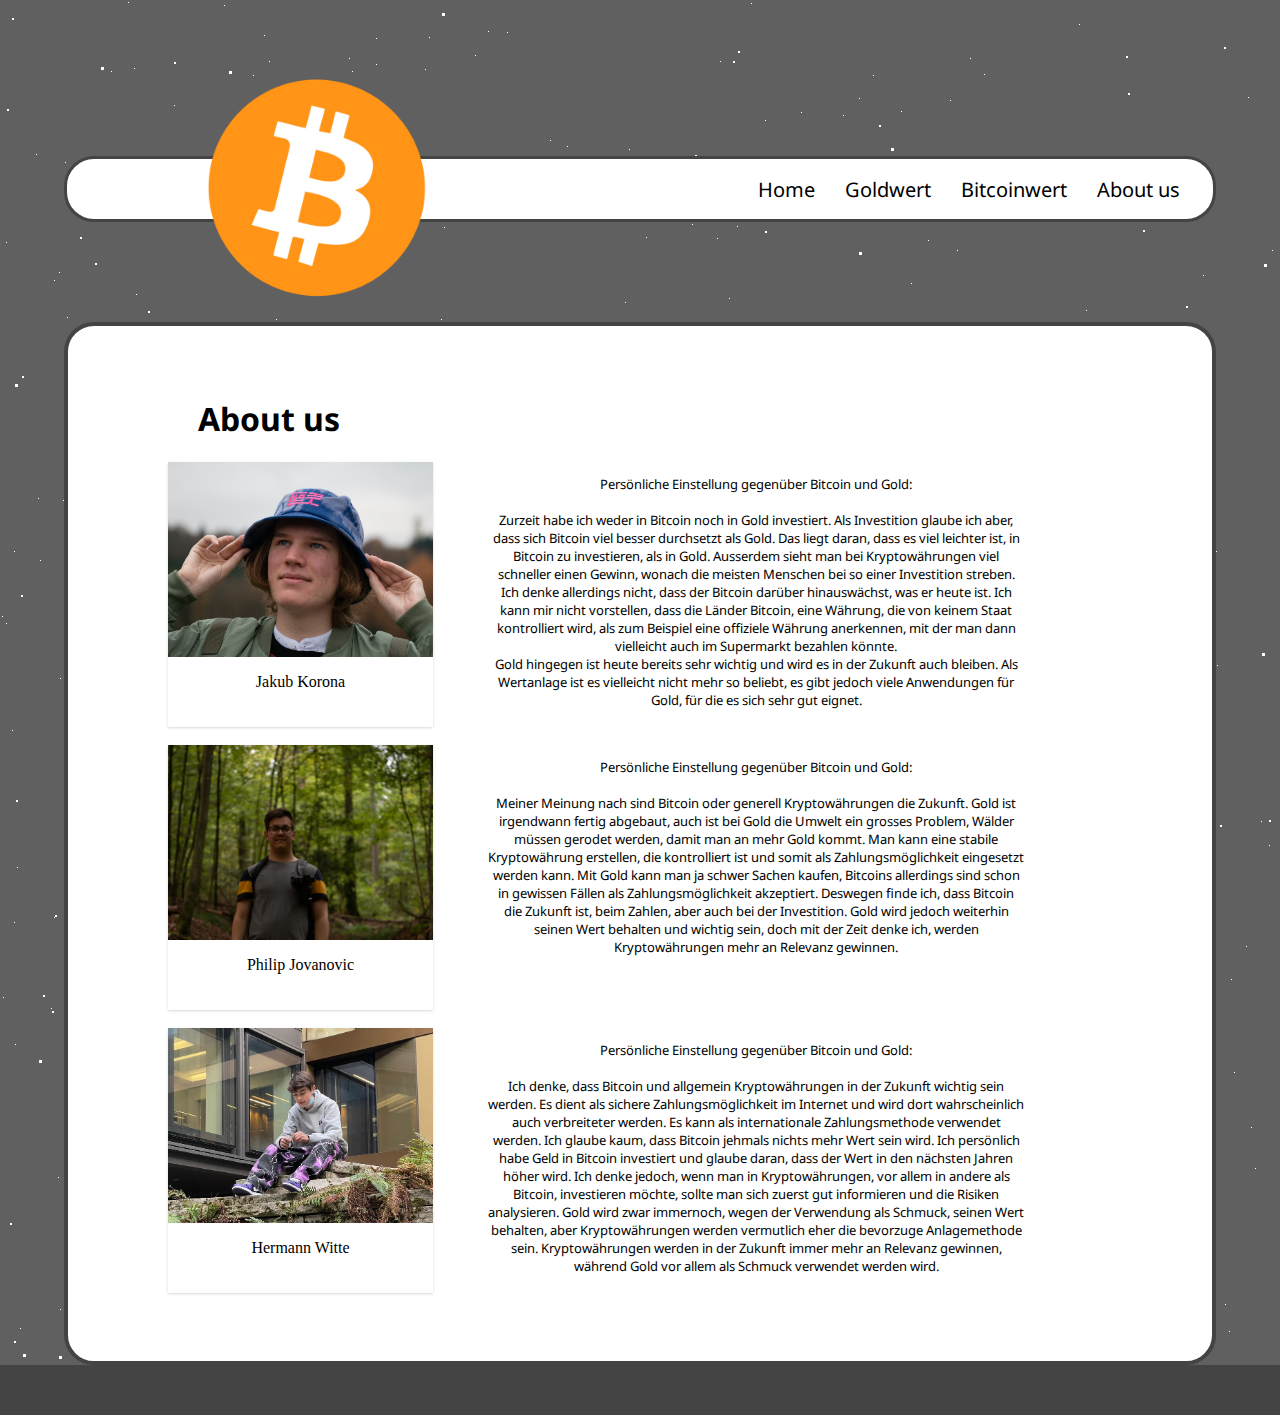
==== commit f4f33bcf: "Merge branch 'master' of https://github.com/Reconnact/PrWR-Projekt" ====
--- a/about_us.html
+++ b/about_us.html
@@ -141,9 +141,9 @@
               Zukunft wichtig sein werden. Es dient als sichere
               Zahlungsmöglichkeit im Internet und wird dort wahrscheinlich auch
               verbreiteter werden. Es kann als internationale Zahlungsmethode
-              verwendet werden. Ausserdem werden Kryptowährungen im Web 3.0 eine grosse Rolle spielen.
-              Ich glaube kaum, dass Bitcoin jenichts mehr Wert sein wird. Ich persönlich habe Geld in Bitcoin
-              investiert und glaube daran. Ich denke jedoch, wenn man in
+              verwendet werden. 
+              Ich glaube kaum, dass Bitcoin jehmals nichts mehr Wert sein wird. Ich persönlich habe Geld in Bitcoin
+              investiert und glaube daran, dass der Wert in den nächsten Jahren höher wird. Ich denke jedoch, wenn man in
               Kryptowährungen, vor allem in andere als Bitcoin, investieren
               möchte, sollte man sich zuerst gut informieren und die Risiken
               analysieren. Gold wird zwar immernoch, wegen der Verwendung als
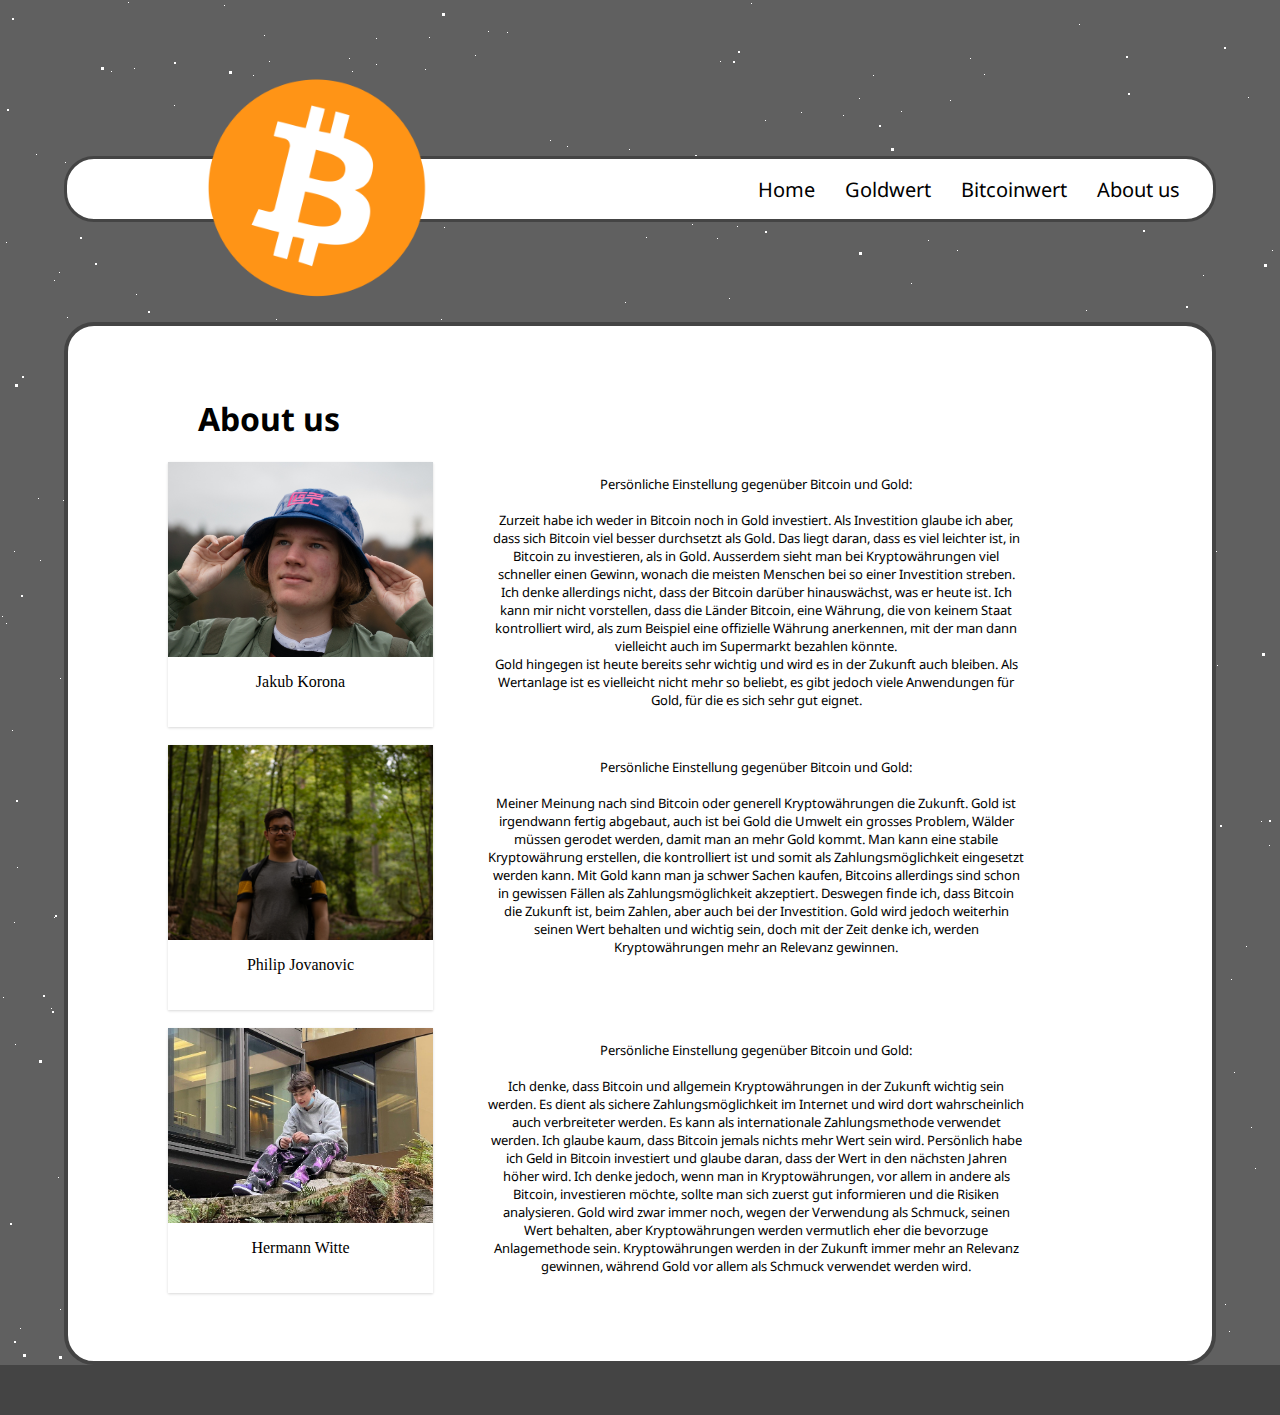
==== commit ac474c3b: "cha nur 1 Grammatikfehler ka, de Hemri 3 opf" ====
--- a/about_us.html
+++ b/about_us.html
@@ -4,7 +4,7 @@
     <meta charset="UTF-8" />
     <meta name="viewport" content="width=device-width, initial-scale=1.0" />
     <link rel="stylesheet" href="main.css" />
-    <link rel="stylesheet" href="stars_small.css"/> 
+    <link rel="stylesheet" href="stars_small.css" />
     <link
       rel="stylesheet"
       href="https://fonts.googleapis.com/css?family=Noto+Sans"
@@ -73,7 +73,7 @@
               nicht, dass der Bitcoin darüber hinauswächst, was er heute ist.
               Ich kann mir nicht vorstellen, dass die Länder Bitcoin, eine
               Währung, die von keinem Staat kontrolliert wird, als zum Beispiel
-              eine offiziele Währung anerkennen, mit der man dann vielleicht
+              eine offizielle Währung anerkennen, mit der man dann vielleicht
               auch im Supermarkt bezahlen könnte.<br />
               Gold hingegen ist heute bereits sehr wichtig und wird es in der
               Zukunft auch bleiben. Als Wertanlage ist es vielleicht nicht mehr
@@ -141,16 +141,17 @@
               Zukunft wichtig sein werden. Es dient als sichere
               Zahlungsmöglichkeit im Internet und wird dort wahrscheinlich auch
               verbreiteter werden. Es kann als internationale Zahlungsmethode
-              verwendet werden. 
-              Ich glaube kaum, dass Bitcoin jehmals nichts mehr Wert sein wird. Ich persönlich habe Geld in Bitcoin
-              investiert und glaube daran, dass der Wert in den nächsten Jahren höher wird. Ich denke jedoch, wenn man in
-              Kryptowährungen, vor allem in andere als Bitcoin, investieren
-              möchte, sollte man sich zuerst gut informieren und die Risiken
-              analysieren. Gold wird zwar immernoch, wegen der Verwendung als
-              Schmuck, seinen Wert behalten, aber Kryptowährungen werden
-              vermutlich eher die bevorzuge Anlagemethode sein. Kryptowährungen werden in
-              der Zukunft immer mehr an Relevanz gewinnen, während Gold vor
-              allem als Schmuck verwendet werden wird.
+              verwendet werden. Ich glaube kaum, dass Bitcoin jemals nichts mehr
+              Wert sein wird. Persönlich habe ich Geld in Bitcoin investiert und
+              glaube daran, dass der Wert in den nächsten Jahren höher wird. Ich
+              denke jedoch, wenn man in Kryptowährungen, vor allem in andere als
+              Bitcoin, investieren möchte, sollte man sich zuerst gut
+              informieren und die Risiken analysieren. Gold wird zwar immer
+              noch, wegen der Verwendung als Schmuck, seinen Wert behalten, aber
+              Kryptowährungen werden vermutlich eher die bevorzuge Anlagemethode
+              sein. Kryptowährungen werden in der Zukunft immer mehr an Relevanz
+              gewinnen, während Gold vor allem als Schmuck verwendet werden
+              wird.
             </p>
           </div>
         </div>
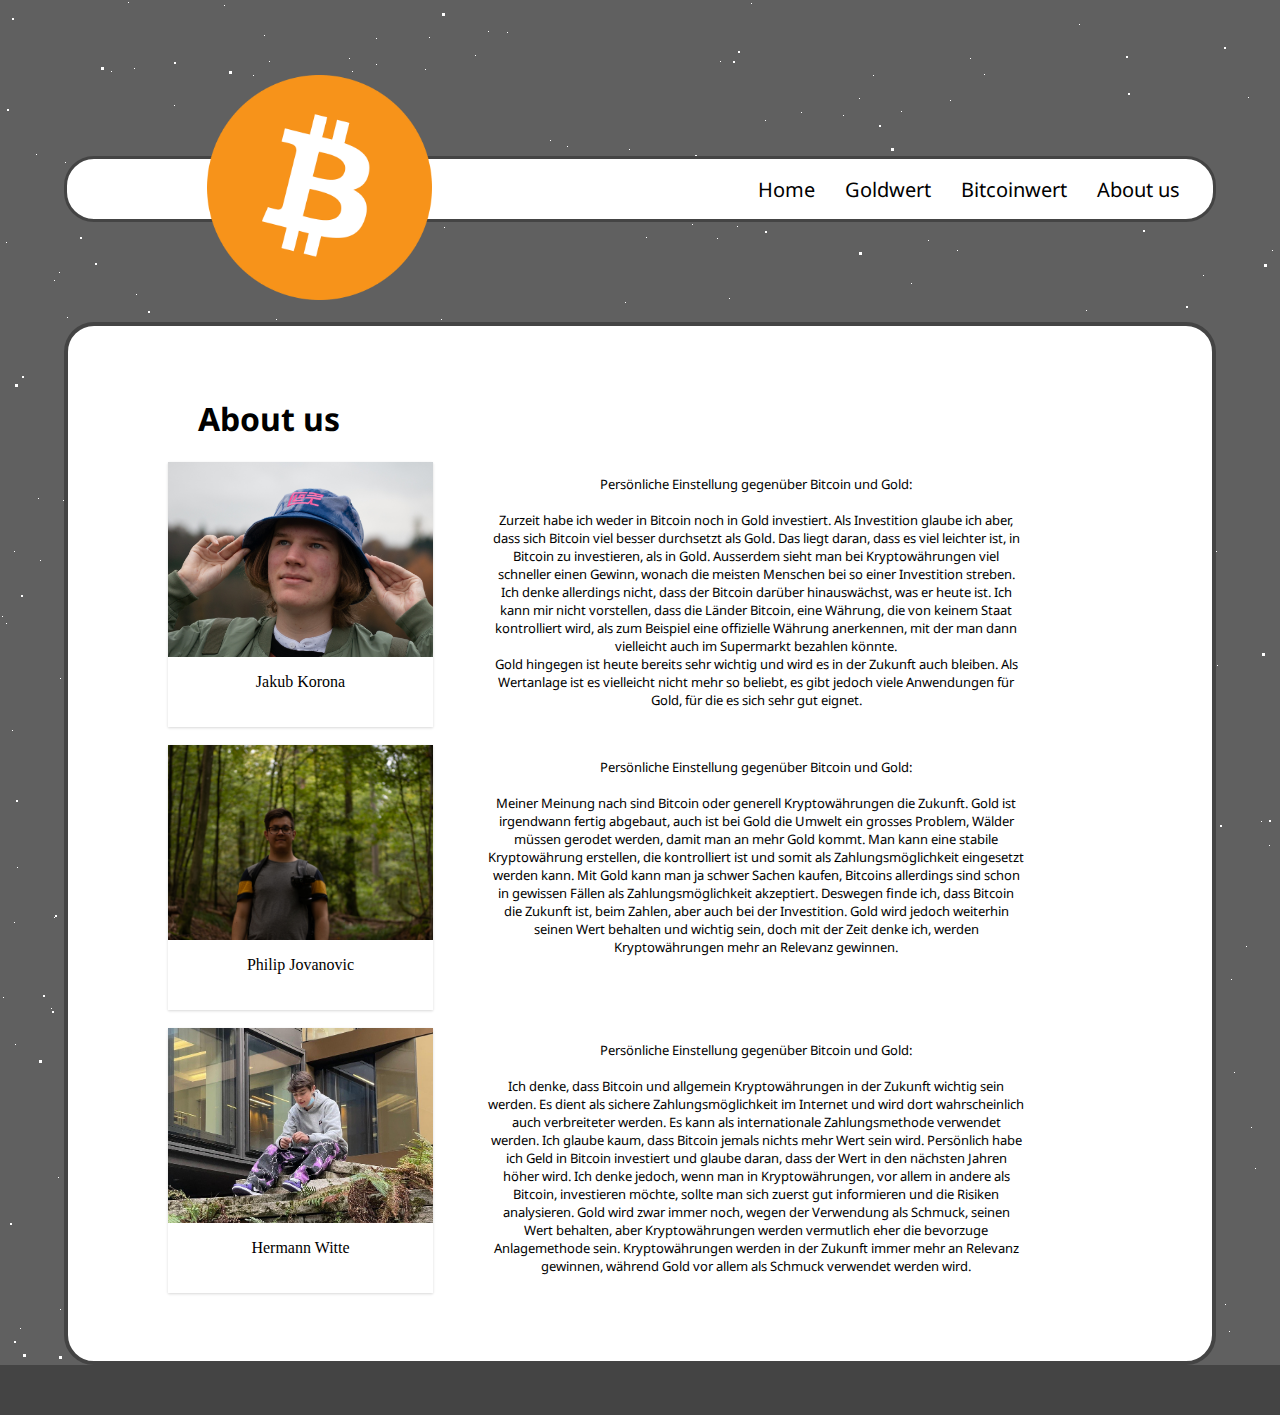
==== commit 2320d75e: "Uheberrecht" ====
--- a/about_us.html
+++ b/about_us.html
@@ -25,7 +25,8 @@
             src="img/Bitcoin-Logo.png"
             alt="logo"
             height="225"
-            width="400"
+            width="225"
+            style="margin-left: 40%;"
         /></a>
         <nav>
           <ul>
--- a/main.css
+++ b/main.css
@@ -124,6 +124,7 @@
 
 .paragraph {
   font-size: 15px;
+  align-items: left;
   font-family: Noto Sans, sans-serif;
   margin-bottom: 100px;
 }
@@ -136,8 +137,9 @@
 }
 
 .bild{
-  height:80%;
-  width:80%;
+  height:60%;
+  width: 60%;
+  margin-left: 25%;
 }
 
 .container {
@@ -212,12 +214,6 @@
   margin-right: 20%;
   font-family: Noto Sans, sans-serif;
   font-size: small;
-}
-
-.textWithPhoto {
-  display: flex;
-  align-items: left;
-  justify-content: center;
 }
 
 @media only screen and (max-width: 600px) {
@@ -256,7 +252,7 @@
   }
 
   .logo {
-    width: 100px;
+    width: 56.25px;
     height: 56.25px;
   }
 
